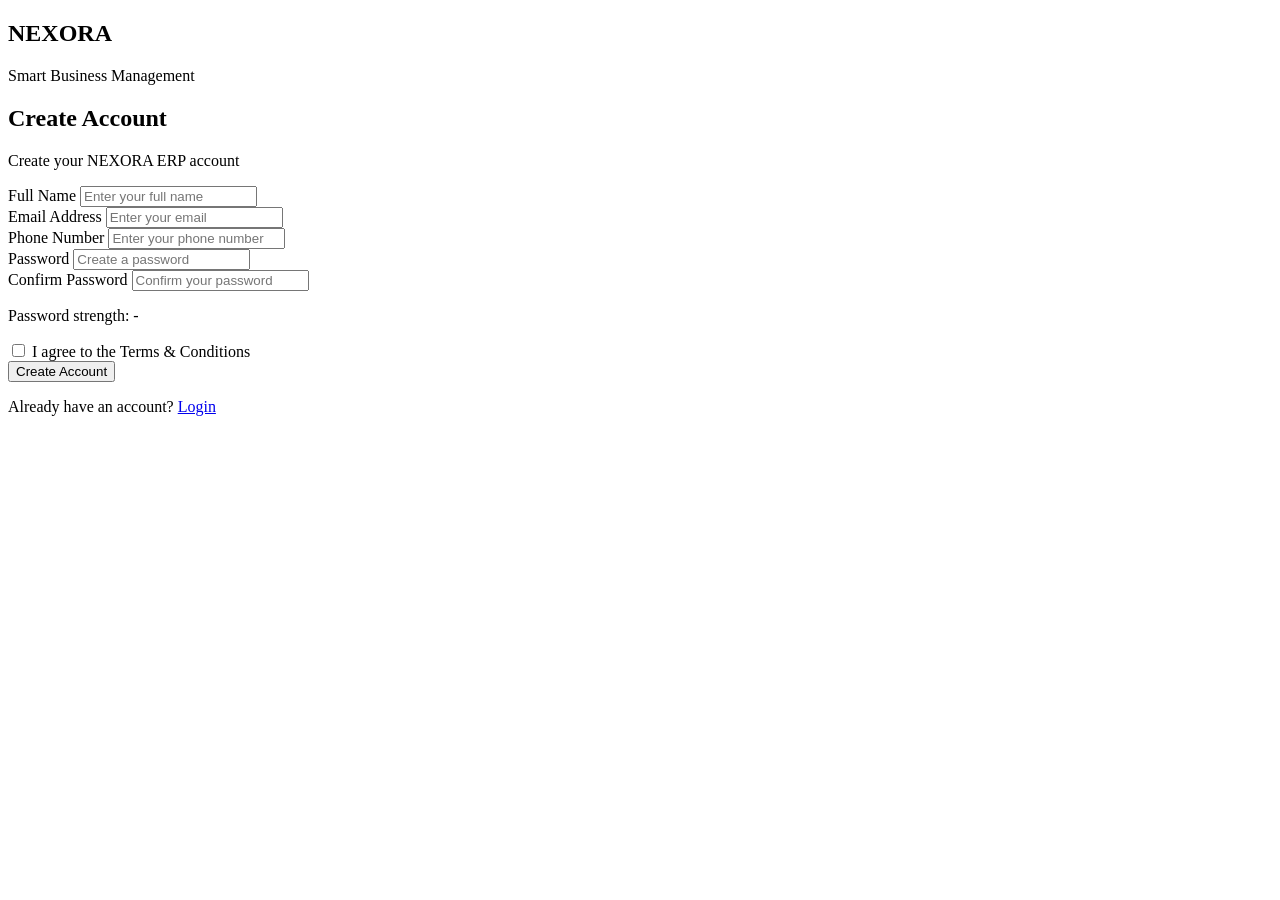
==== pages/signup.html @ d1fa8a48 "Add files via upload" ====
<!DOCTYPE html>
<html lang="en">

<head>

    <meta charset="UTF-8">

    <meta name="viewport" content="width=device-width, initial-scale=1.0">

    <meta name="description"
        content="NEXORA ERP Sign Up - Create your business management account">

    <title>NEXORA ERP | Sign Up</title>

    <!-- Main CSS -->
    <link rel="stylesheet" href="../css/style.css">

    <!-- Responsive CSS -->
    <link rel="stylesheet" href="../css/responsive.css">

</head>


<body>

    <!-- Sign Up Page -->

    <main>


        <!-- Company Information -->

        <section>

            <h1>NEXORA</h1>

            <p>Smart Business Management</p>

        </section>

        <!-- Sign Up Form -->

        <section>

            <h2>Create Account</h2>

            <p>
                Create your NEXORA ERP account
            </p>


            <form id="signupForm">


                <!-- Full Name -->

                <div>

                    <label for="fullName">
                        Full Name
                    </label>

                    <input
                        type="text"
                        id="fullName"
                        name="fullName"
                        placeholder="Enter your full name"
                        required
                    >

                </div>



                <!-- Email -->

                <div>

                    <label for="signupEmail">
                        Email Address
                    </label>

                    <input
                        type="email"
                        id="signupEmail"
                        name="email"
                        placeholder="Enter your email"
                        required
                    >

                </div>



                <!-- Phone -->

                <div>

                    <label for="phone">
                        Phone Number
                    </label>

                    <input
                        type="tel"
                        id="phone"
                        name="phone"
                        placeholder="Enter your phone number"
                        required
                    >

                </div>



                <!-- Password -->

                <div>

                    <label for="signupPassword">
                        Password
                    </label>

                    <input
                        type="password"
                        id="signupPassword"
                        name="password"
                        placeholder="Create a password"
                        required
                    >

                </div>



                <!-- Confirm Password -->

                <div>

                    <label for="confirmPassword">
                        Confirm Password
                    </label>

                    <input
                        type="password"
                        id="confirmPassword"
                        name="confirmPassword"
                        placeholder="Confirm your password"
                        required
                    >

                </div>



                <!-- Password Strength -->

                <div>

                    <p id="passwordStrength">
                        Password strength: -
                    </p>

                </div>



                <!-- Terms & Conditions -->

                <div>

                    <label>

                        <input
                            type="checkbox"
                            id="terms"
                            name="terms"
                            required
                        >

                        I agree to the Terms & Conditions

                    </label>

                </div>



                <!-- Create Account Button -->

                <button type="submit">

                    Create Account

                </button>



                <!-- Login Link -->

                <p>

                    Already have an account?

                    <a href="login.html">
                        Login
                    </a>

                </p>


            </form>

        </section>

    </main>



    <!-- JavaScript -->

    <script src="../js/main.js"></script>


</body>

</html>
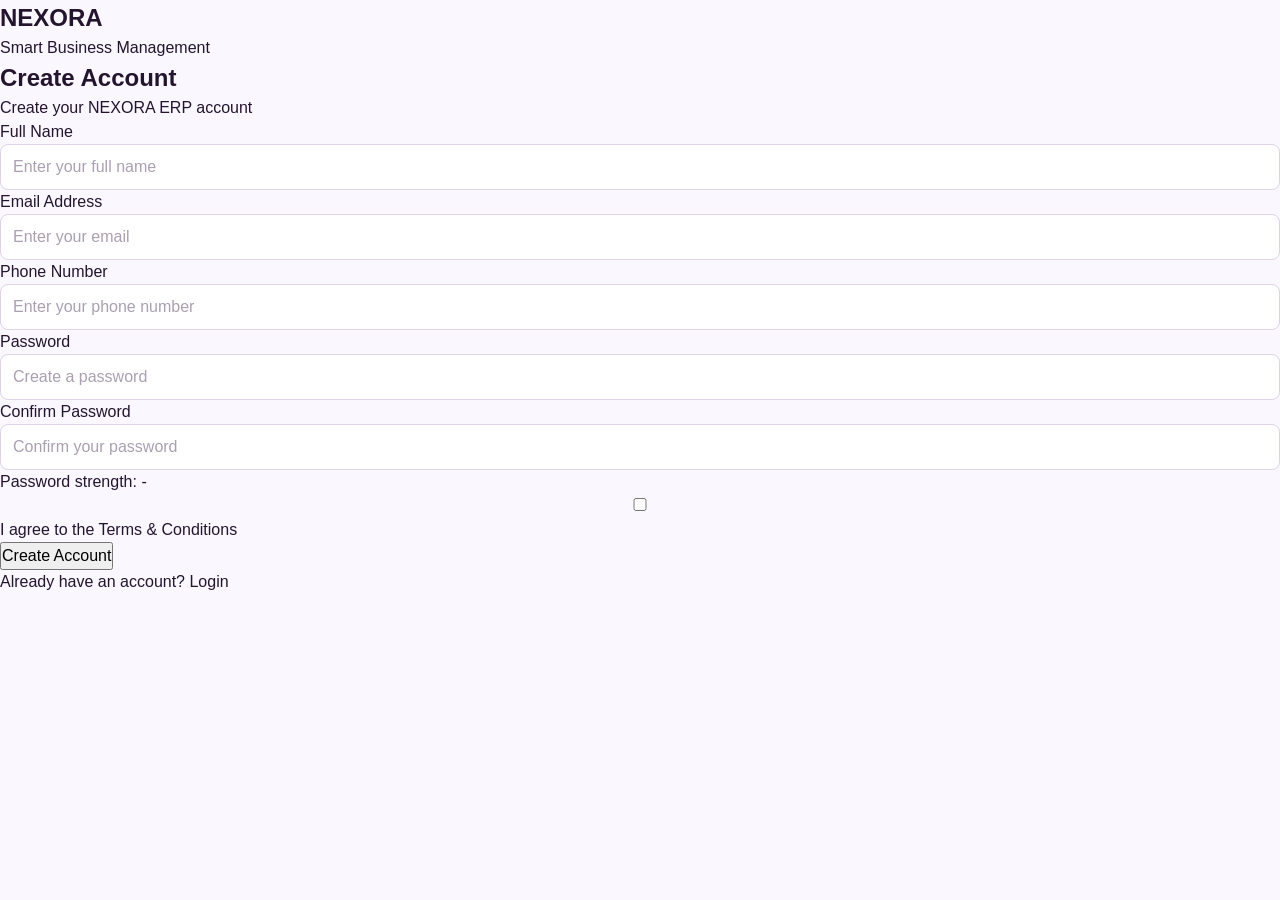
==== commit 1983d75b: "Fix HTML formatting and ensure proper structure" ====
--- a/pages/signup.html
+++ b/pages/signup.html
@@ -215,6 +215,11 @@
     </main>
 
 
+    <link rel="stylesheet" href="../css/style.css">
+    <link rel="stylesheet" href="../css/responsive.css">
+
+
+
 
     <!-- JavaScript -->
 
@@ -223,4 +228,4 @@
 
 </body>
 
-</html>+</html>
--- a/css/style.css
+++ b/css/style.css
@@ -0,0 +1,6572 @@
+/* NEXORA ERP */
+
+* {
+    margin: 0;
+    padding: 0;
+    box-sizing: border-box;
+}
+
+html {
+    scroll-behavior: smooth;
+}
+
+body {
+    font-family: Arial, Helvetica, sans-serif;
+    background: #faf7ff;
+    color: #24152f;
+    line-height: 1.5;
+    transition: background 0.25s ease, color 0.25s ease;
+}
+
+a {
+    text-decoration: none;
+    color: inherit;
+}
+
+button,
+input,
+select,
+textarea {
+    font: inherit;
+}
+
+button {
+    cursor: pointer;
+}
+
+img {
+    max-width: 100%;
+    display: block;
+}
+
+/* COLOR SYSTEM */
+
+:root {
+    --purple: #7c3aed;
+    --purple-dark: #5b21b6;
+    --purple-light: #a78bfa;
+
+    --magenta: #d946ef;
+    --magenta-dark: #a21caf;
+    --magenta-light: #f0abfc;
+
+    --navy: #1b1230;
+
+    --background: #faf7ff;
+    --white: #ffffff;
+
+    --text: #24152f;
+    --muted: #756b80;
+
+    --border: #eadff2;
+
+    --success: #10b981;
+    --warning: #f59e0b;
+    --danger: #ef4444;
+
+    --shadow: 0 6px 24px rgba(91, 33, 182, 0.08);
+}
+
+/* SIDEBAR */
+
+.dashboard-container {
+    min-height: 100vh;
+    display: flex;
+}
+
+.sidebar {
+    width: 245px;
+    min-height: 100vh;
+    position: fixed;
+    top: 0;
+    left: 0;
+    bottom: 0;
+    z-index: 1000;
+
+    background: linear-gradient(
+        180deg,
+        #241044 0%,
+        #35115c 48%,
+        #4c136e 100%
+    );
+
+    color: #ffffff;
+    display: flex;
+    flex-direction: column;
+
+    box-shadow: 5px 0 25px rgba(91, 33, 182, 0.16);
+}
+
+.sidebar-header {
+    padding: 25px 21px;
+    border-bottom: 1px solid rgba(255,255,255,0.10);
+}
+
+.sidebar-header h2 {
+    color: #ffffff;
+    font-size: 24px;
+    font-weight: 800;
+    letter-spacing: 0.5px;
+}
+
+.sidebar-header p {
+    color: #f0abfc;
+    font-size: 11px;
+    margin-top: 4px;
+}
+
+.sidebar-nav {
+    flex: 1;
+    padding: 18px 12px;
+    overflow-y: auto;
+}
+
+.sidebar-nav a {
+    display: flex;
+    align-items: center;
+    gap: 11px;
+
+    padding: 12px 14px;
+    margin-bottom: 5px;
+
+    border-radius: 10px;
+
+    color: #eadcff;
+    font-size: 14px;
+    font-weight: 500;
+
+    transition: all 0.2s ease;
+}
+
+.sidebar-nav a:hover {
+    background: rgba(217, 70, 239, 0.17);
+    color: #ffffff;
+    transform: translateX(3px);
+}
+
+.sidebar-nav a.active {
+    background: linear-gradient(
+        135deg,
+        #7c3aed,
+        #d946ef
+    );
+
+    color: #ffffff;
+
+    box-shadow:
+        0 7px 18px rgba(217, 70, 239, 0.25);
+}
+
+.sidebar-nav a:last-child {
+    margin-top: 18px;
+    color: #f9a8d4;
+}
+
+.sidebar-nav a:last-child:hover {
+    background: rgba(239, 68, 68, 0.14);
+    color: #fecdd3;
+}
+
+/* MAIN AREA */
+
+.dashboard-main {
+    width: calc(100% - 245px);
+    margin-left: 245px;
+    min-height: 100vh;
+    background: var(--background);
+}
+
+.dashboard-content {
+    padding: 28px;
+}
+
+/* TOP NAVBAR */
+
+.top-navbar {
+    min-height: 72px;
+
+    padding: 14px 28px;
+
+    background: #ffffff;
+
+    border-bottom: 1px solid var(--border);
+
+    display: flex;
+    align-items: center;
+    justify-content: space-between;
+
+    gap: 20px;
+
+    position: sticky;
+    top: 0;
+    z-index: 900;
+
+    box-shadow: 0 3px 15px rgba(91, 33, 182, 0.05);
+}
+
+.top-navbar h1 {
+    color: var(--text);
+    font-size: 21px;
+    font-weight: 700;
+}
+
+.top-navbar p {
+    color: var(--muted);
+    font-size: 13px;
+}
+
+.user-info {
+    display: flex;
+    align-items: center;
+    gap: 12px;
+}
+
+.user-details {
+    text-align: right;
+}
+
+.user-name {
+    display: block;
+    color: var(--text);
+    font-size: 14px;
+    font-weight: 700;
+}
+
+.user-role {
+    display: block;
+    color: var(--magenta-dark);
+    font-size: 11px;
+    font-weight: 700;
+    margin-top: 2px;
+}
+
+#themeButton {
+    padding: 9px 13px;
+
+    border: 1px solid #e8d4f5;
+    border-radius: 8px;
+
+    background: #faf5ff;
+    color: var(--purple-dark);
+
+    font-size: 13px;
+    font-weight: 600;
+
+    transition: 0.2s ease;
+}
+
+#themeButton:hover {
+    background: #f3e8ff;
+    border-color: var(--purple-light);
+}
+
+/* NOTIFICATION */
+
+.top-navbar .user-info {
+    display: flex;
+    align-items: center;
+    gap: 14px;
+}
+
+.notification-wrapper {
+    position: relative;
+    display: inline-flex;
+    align-items: center;
+}
+
+.notification-button {
+    width: 41px;
+    height: 41px;
+
+    padding: 0;
+
+    border: 1px solid #e7d8f0;
+    border-radius: 50%;
+
+    background: #ffffff;
+    color: var(--purple-dark);
+
+    display: flex;
+    align-items: center;
+    justify-content: center;
+
+    font-size: 20px;
+
+    transition: 0.2s ease;
+}
+
+.notification-button:hover {
+    background: #faf0ff;
+    color: var(--magenta-dark);
+    border-color: var(--magenta-light);
+}
+
+.notification-count {
+    position: absolute;
+    top: -3px;
+    right: -3px;
+
+    min-width: 18px;
+    height: 18px;
+
+    padding: 0 4px;
+
+    border-radius: 50%;
+
+    background: var(--magenta);
+    color: #ffffff;
+
+    font-size: 10px;
+    font-weight: 700;
+
+    display: flex;
+    align-items: center;
+    justify-content: center;
+
+    border: 2px solid #ffffff;
+}
+
+.notification-panel {
+    position: absolute;
+
+    top: 53px;
+    right: 0;
+
+    width: 350px;
+    max-width: calc(100vw - 30px);
+
+    padding: 15px;
+
+    background: #ffffff;
+
+    border: 1px solid var(--border);
+    border-radius: 13px;
+
+    box-shadow: 0 18px 45px rgba(91, 33, 182, 0.18);
+
+    display: none;
+
+    z-index: 1200;
+}
+
+.notification-panel.show {
+    display: block;
+}
+
+.notification-panel h3 {
+    color: var(--text);
+    font-size: 16px;
+    margin-bottom: 12px;
+}
+
+.notification-item {
+    padding: 11px 12px;
+
+    border-radius: 9px;
+    margin-bottom: 8px;
+
+    background: #fbf8ff;
+
+    border-left: 3px solid var(--purple);
+}
+
+.notification-item:last-child {
+    margin-bottom: 0;
+}
+
+.notification-item-header {
+    display: flex;
+    justify-content: space-between;
+    gap: 10px;
+}
+
+.notification-item-header strong {
+    color: var(--text);
+    font-size: 13px;
+}
+
+.notification-item-header span {
+    color: var(--muted);
+    font-size: 10px;
+}
+
+.notification-item p {
+    margin-top: 4px;
+    color: var(--muted);
+    font-size: 12px;
+}
+
+.notification-item.warning {
+    border-left-color: var(--warning);
+}
+
+.notification-item.danger {
+    border-left-color: var(--danger);
+}
+
+.notification-item.success {
+    border-left-color: var(--success);
+}
+
+.notification-item.info {
+    border-left-color: var(--magenta);
+}
+
+.no-notification {
+    text-align: center;
+    padding: 20px 10px;
+    color: var(--muted);
+    font-size: 13px;
+}
+
+/* PAGE HEADER */
+
+.page-header {
+    margin-bottom: 25px;
+}
+
+.page-header h1 {
+    color: var(--text);
+    font-size: 27px;
+    font-weight: 750;
+    margin-bottom: 5px;
+}
+
+.page-header p {
+    color: var(--muted);
+    font-size: 14px;
+}
+
+/* BUTTONS */
+
+.primary-button,
+.secondary-button,
+.danger-button {
+    border-radius: 8px;
+    padding: 10px 16px;
+
+    font-size: 13px;
+    font-weight: 600;
+
+    transition: all 0.2s ease;
+}
+
+.primary-button {
+    border: none;
+
+    background: linear-gradient(
+        135deg,
+        var(--purple),
+        var(--magenta)
+    );
+
+    color: #ffffff;
+
+    box-shadow: 0 5px 14px rgba(217, 70, 239, 0.16);
+}
+
+.primary-button:hover {
+    transform: translateY(-2px);
+
+    box-shadow:
+        0 8px 20px rgba(124, 58, 237, 0.25);
+}
+
+.secondary-button {
+    border: 1px solid #dfd2e8;
+
+    background: #ffffff;
+    color: var(--purple-dark);
+}
+
+.secondary-button:hover {
+    background: #faf3ff;
+    border-color: var(--purple-light);
+}
+
+.danger-button {
+    border: none;
+    background: var(--danger);
+    color: #ffffff;
+}
+
+.danger-button:hover {
+    background: #dc2626;
+}
+
+/* DASHBOARD CARDS */
+
+.dashboard-cards {
+    display: grid;
+
+    grid-template-columns: repeat(5, 1fr);
+
+    gap: 17px;
+
+    margin-bottom: 25px;
+}
+
+.dashboard-card {
+    position: relative;
+    overflow: hidden;
+
+    background: #ffffff;
+
+    border: 1px solid var(--border);
+    border-radius: 14px;
+
+    padding: 20px;
+
+    box-shadow: var(--shadow);
+
+    transition:
+        transform 0.2s ease,
+        box-shadow 0.2s ease;
+}
+
+.dashboard-card::before {
+    content: "";
+
+    position: absolute;
+
+    left: 0;
+    top: 0;
+
+    width: 100%;
+    height: 4px;
+
+    background: linear-gradient(
+        90deg,
+        var(--purple),
+        var(--magenta)
+    );
+}
+
+.dashboard-card:hover {
+    transform: translateY(-4px);
+
+    box-shadow:
+        0 12px 30px rgba(124, 58, 237, 0.13);
+}
+
+.dashboard-card h3 {
+    color: var(--muted);
+
+    font-size: 12px;
+    font-weight: 700;
+
+    text-transform: uppercase;
+    letter-spacing: 0.5px;
+}
+
+.dashboard-card p {
+    margin-top: 8px;
+
+    color: var(--text);
+
+    font-size: 25px;
+    font-weight: 750;
+}
+
+/* CHARTS */
+
+.dashboard-charts {
+    display: grid;
+
+    grid-template-columns: 1fr 1fr;
+
+    gap: 20px;
+
+    margin-bottom: 25px;
+}
+
+.chart-box,
+.chart-card {
+    background: #ffffff;
+
+    border: 1px solid var(--border);
+    border-radius: 14px;
+
+    padding: 20px;
+
+    box-shadow: var(--shadow);
+}
+
+.chart-box h2,
+.chart-box h3,
+.chart-card h2,
+.chart-card h3 {
+    color: var(--text);
+
+    font-size: 16px;
+
+    margin-bottom: 15px;
+}
+
+.chart-container {
+    width: 100%;
+    height: 300px;
+
+    position: relative;
+}
+
+/* COMMON SECTIONS */
+
+.dashboard-table-section,
+.activities-section,
+.notifications-section,
+.management-section,
+.sales-section,
+.inventory-history,
+.finance-card,
+.finance-chart,
+.report-card {
+    background: #ffffff;
+
+    border: 1px solid var(--border);
+    border-radius: 14px;
+
+    box-shadow: var(--shadow);
+}
+
+.dashboard-table-section,
+.activities-section,
+.notifications-section {
+    padding: 20px;
+    margin-bottom: 20px;
+}
+
+.section-header {
+    display: flex;
+
+    align-items: center;
+    justify-content: space-between;
+
+    gap: 15px;
+
+    margin-bottom: 17px;
+}
+
+.section-header h2 {
+    color: var(--text);
+    font-size: 18px;
+}
+
+.section-header p {
+    color: var(--muted);
+    font-size: 13px;
+}
+
+/* TABLES */
+
+.table-container,
+.employee-table-container,
+.customer-table-container,
+.product-table-container,
+.inventory-table-container,
+.sales-table-container,
+.invoice-table-container {
+    width: 100%;
+    overflow-x: auto;
+}
+
+table {
+    width: 100%;
+
+    min-width: 650px;
+
+    border-collapse: collapse;
+
+    background: #ffffff;
+}
+
+table th {
+    padding: 12px 14px;
+
+    background: linear-gradient(
+        90deg,
+        #f6efff,
+        #fff1fd
+    );
+
+    color: var(--purple-dark);
+
+    text-align: left;
+
+    border-bottom: 1px solid #e9dff0;
+
+    font-size: 12px;
+    font-weight: 700;
+
+    white-space: nowrap;
+}
+
+table td {
+    padding: 12px 14px;
+
+    color: #493d52;
+
+    border-bottom: 1px solid #f0eaf4;
+
+    font-size: 13px;
+
+    vertical-align: middle;
+}
+
+table tbody tr {
+    transition: background 0.15s ease;
+}
+
+table tbody tr:hover {
+    background: #fcf8ff;
+}
+
+/* STATUS */
+
+.status,
+.stock-status {
+    display: inline-flex;
+
+    align-items: center;
+
+    padding: 5px 9px;
+
+    border-radius: 20px;
+
+    font-size: 11px;
+    font-weight: 700;
+}
+
+.status-active,
+.in-stock {
+    background: #dcfce7;
+    color: #166534;
+}
+
+.status-inactive,
+.out-of-stock {
+    background: #fee2e2;
+    color: #991b1b;
+}
+
+.low-stock {
+    background: #fef3c7;
+    color: #92400e;
+}
+
+/* SEARCH / FILTER */
+
+.employee-controls {
+    background: #ffffff;
+
+    border: 1px solid var(--border);
+    border-radius: 12px;
+
+    padding: 16px;
+
+    margin-bottom: 18px;
+
+    display: flex;
+
+    align-items: center;
+
+    gap: 12px;
+
+    flex-wrap: wrap;
+
+    box-shadow: 0 4px 16px rgba(91, 33, 182, 0.04);
+}
+
+.employee-controls input,
+.employee-controls select {
+    min-width: 180px;
+}
+
+input,
+select,
+textarea {
+    width: 100%;
+
+    padding: 10px 12px;
+
+    border: 1px solid #ded4e5;
+    border-radius: 8px;
+
+    background: #ffffff;
+    color: var(--text);
+
+    outline: none;
+
+    transition:
+        border-color 0.2s ease,
+        box-shadow 0.2s ease;
+}
+
+input:focus,
+select:focus,
+textarea:focus {
+    border-color: var(--magenta);
+
+    box-shadow:
+        0 0 0 3px rgba(217, 70, 239, 0.10);
+}
+
+input::placeholder,
+textarea::placeholder {
+    color: #aaa0b1;
+}
+
+textarea {
+    min-height: 100px;
+    resize: vertical;
+}
+
+.filter-select {
+    min-width: 160px;
+}
+
+.table-count {
+    color: var(--muted);
+    font-size: 12px;
+}
+
+/* FORM */
+
+.employee-form-group {
+    margin-bottom: 15px;
+}
+
+.employee-form-group label,
+.form-group label {
+    display: block;
+
+    margin-bottom: 6px;
+
+    color: #493d52;
+
+    font-size: 13px;
+    font-weight: 600;
+}
+
+.form-grid,
+.product-form-grid {
+    display: grid;
+
+    grid-template-columns: repeat(2, 1fr);
+
+    gap: 15px;
+}
+
+.product-form-grid .full-width {
+    grid-column: 1 / -1;
+}
+
+/* MODALS */
+
+.employee-modal {
+    position: fixed;
+
+    inset: 0;
+
+    z-index: 1500;
+
+    background: rgba(36, 16, 68, 0.65);
+
+    padding: 20px;
+
+    display: flex;
+
+    align-items: center;
+    justify-content: center;
+
+    overflow-y: auto;
+}
+
+.employee-modal-content {
+    width: 100%;
+    max-width: 650px;
+
+    max-height: 92vh;
+
+    overflow-y: auto;
+
+    background: #ffffff;
+
+    border-radius: 15px;
+
+    padding: 24px;
+
+    box-shadow:
+        0 25px 70px rgba(91, 33, 182, 0.28);
+}
+
+.employee-modal-header {
+    display: flex;
+
+    align-items: center;
+    justify-content: space-between;
+
+    gap: 15px;
+
+    padding-bottom: 15px;
+
+    margin-bottom: 20px;
+
+    border-bottom: 1px solid var(--border);
+}
+
+.employee-modal-header h2 {
+    color: var(--purple-dark);
+    font-size: 20px;
+}
+
+.close-modal {
+    border: none;
+
+    background: transparent;
+
+    color: #887b91;
+
+    font-size: 25px;
+    line-height: 1;
+}
+
+.close-modal:hover {
+    color: var(--magenta);
+}
+
+.modal-actions,
+.modal-buttons {
+    display: flex;
+
+    justify-content: flex-end;
+
+    gap: 10px;
+
+    margin-top: 20px;
+}
+
+/* PROFILE */
+
+.profile-card {
+    background: #fbf7ff;
+
+    border: 1px solid var(--border);
+    border-radius: 12px;
+
+    padding: 20px;
+}
+
+.profile-card h4 {
+    color: var(--muted);
+    font-size: 12px;
+    margin-bottom: 5px;
+}
+
+.customer-profile-item {
+    display: flex;
+
+    justify-content: space-between;
+
+    gap: 15px;
+
+    padding: 12px 0;
+
+    border-bottom: 1px solid var(--border);
+}
+
+.customer-profile-item:last-child {
+    border-bottom: none;
+}
+
+.customer-profile-item strong {
+    color: #493d52;
+    font-size: 13px;
+}
+
+.customer-profile-item span {
+    color: var(--muted);
+    font-size: 13px;
+    text-align: right;
+}
+
+/* PAGINATION */
+
+.pagination {
+    display: flex;
+
+    align-items: center;
+    justify-content: center;
+
+    gap: 6px;
+
+    margin-top: 20px;
+
+    flex-wrap: wrap;
+}
+
+.pagination button {
+    min-width: 35px;
+    height: 35px;
+
+    padding: 0 10px;
+
+    border: 1px solid #dfd4e6;
+    border-radius: 7px;
+
+    background: #ffffff;
+    color: #493d52;
+}
+
+.pagination button:hover,
+.pagination button.active {
+    background: linear-gradient(
+        135deg,
+        var(--purple),
+        var(--magenta)
+    );
+
+    color: #ffffff;
+
+    border-color: transparent;
+}
+
+.pagination button:disabled {
+    opacity: 0.5;
+    cursor: not-allowed;
+}
+
+/* INVENTORY / INVOICE / FINANCE SUMMARY */
+
+.inventory-summary,
+.invoice-summary,
+.finance-summary {
+    display: grid;
+
+    grid-template-columns: repeat(4, 1fr);
+
+    gap: 16px;
+
+    margin-bottom: 20px;
+}
+
+.inventory-summary-card,
+.invoice-summary-card,
+.finance-card {
+    padding: 20px;
+}
+
+.inventory-summary-card h3,
+.invoice-summary-card h3,
+.finance-card h3 {
+    color: var(--muted);
+
+    font-size: 12px;
+
+    text-transform: uppercase;
+}
+
+.inventory-summary-card p,
+.invoice-summary-card p,
+.finance-card p {
+    color: var(--text);
+
+    font-size: 24px;
+    font-weight: 750;
+
+    margin-top: 7px;
+}
+
+.inventory-profile-grid {
+    display: grid;
+
+    grid-template-columns: repeat(2, 1fr);
+
+    gap: 12px;
+}
+
+.inventory-action-buttons {
+    display: flex;
+    gap: 10px;
+    flex-wrap: wrap;
+}
+
+/* SALES */
+
+.sale-info-grid {
+    display: grid;
+
+    grid-template-columns: repeat(2, 1fr);
+
+    gap: 15px;
+}
+
+.sale-product-grid {
+    display: grid;
+
+    grid-template-columns: 1fr 120px auto;
+
+    gap: 12px;
+
+    align-items: end;
+}
+
+.sales-summary-box {
+    background: linear-gradient(
+        135deg,
+        #fbf5ff,
+        #fff5fd
+    );
+
+    border: 1px solid #ead8f5;
+
+    border-radius: 10px;
+
+    padding: 17px;
+
+    margin-top: 18px;
+}
+
+.sales-summary-row,
+.finance-summary-row,
+.invoice-total-row {
+    display: flex;
+
+    justify-content: space-between;
+
+    gap: 15px;
+
+    padding: 10px 0;
+
+    border-bottom: 1px solid var(--border);
+
+    color: #493d52;
+
+    font-size: 13px;
+}
+
+.sales-summary-row:last-child,
+.finance-summary-row:last-child,
+.invoice-total-row:last-child {
+    border-bottom: none;
+}
+
+.grand-total {
+    color: var(--magenta-dark) !important;
+
+    font-size: 17px !important;
+
+    font-weight: 750;
+}
+
+/* QUANTITY */
+
+.quantity-control {
+    display: flex;
+    align-items: center;
+    gap: 6px;
+}
+
+.quantity-button {
+    width: 30px;
+    height: 30px;
+
+    border: 1px solid #ded3e6;
+    border-radius: 6px;
+
+    background: #ffffff;
+    color: var(--purple-dark);
+}
+
+.quantity-button:hover {
+    background: #faf0ff;
+    border-color: var(--purple-light);
+}
+
+/* INVOICE */
+
+.invoice-header {
+    display: flex;
+
+    justify-content: space-between;
+    align-items: flex-start;
+
+    gap: 20px;
+
+    margin-bottom: 20px;
+}
+
+.invoice-company h2 {
+    color: var(--magenta-dark);
+    font-size: 22px;
+}
+
+.invoice-company p {
+    color: var(--muted);
+    font-size: 12px;
+}
+
+.invoice-info-grid {
+    display: grid;
+
+    grid-template-columns: 1fr 1fr;
+
+    gap: 12px;
+
+    margin-bottom: 20px;
+}
+
+.invoice-items-table {
+    margin-bottom: 20px;
+}
+
+.invoice-totals {
+    max-width: 360px;
+    margin-left: auto;
+}
+
+.invoice-total-row.final {
+    border-top: 2px solid var(--magenta);
+
+    color: var(--magenta-dark);
+
+    font-weight: 700;
+    font-size: 16px;
+}
+
+.invoice-note {
+    margin-top: 20px;
+
+    padding: 13px;
+
+    border-radius: 8px;
+
+    background: #faf0ff;
+
+    color: var(--muted);
+
+    font-size: 12px;
+}
+
+.invoice-print-area {
+    background: #ffffff;
+}
+
+/* FINANCE */
+
+.finance-chart {
+    padding: 20px;
+    margin-bottom: 20px;
+}
+
+.finance-summary {
+    grid-template-columns: repeat(3, 1fr);
+}
+
+.finance-summary-row {
+    padding: 14px 0;
+}
+
+/* REPORTS */
+
+.reports-grid {
+    display: grid;
+
+    grid-template-columns: 1fr 1fr;
+
+    gap: 20px;
+}
+
+.report-card {
+    padding: 20px;
+}
+
+.report-summary-list {
+    display: flex;
+
+    flex-direction: column;
+
+    gap: 12px;
+}
+
+.report-summary-item {
+    display: flex;
+
+    align-items: center;
+
+    justify-content: space-between;
+
+    gap: 15px;
+
+    padding: 14px 16px;
+
+    border-radius: 9px;
+
+    background: linear-gradient(
+        135deg,
+        #f8f1ff,
+        #fff1fd
+    );
+}
+
+.report-summary-item span {
+    color: var(--muted);
+    font-size: 13px;
+}
+
+.report-summary-item strong {
+    color: var(--purple-dark);
+    font-size: 18px;
+}
+
+#reportSalesTableBody td,
+#reportProductTableBody td,
+#reportInventoryTableBody td {
+    vertical-align: middle;
+}
+
+#reportSalesChart,
+#reportRevenueChart,
+#reportProductChart,
+#reportCustomerChart {
+    max-width: 100%;
+}
+
+/* ACTIVITIES */
+
+.activities-section ul {
+    list-style: none;
+}
+
+.activities-section li {
+    background: #fcf9ff;
+
+    border: 1px solid var(--border);
+
+    border-radius: 9px;
+
+    padding: 12px;
+
+    margin-bottom: 8px;
+
+    color: #493d52;
+
+    font-size: 13px;
+}
+
+/* LOADING */
+
+.loading {
+    display: flex;
+
+    align-items: center;
+    justify-content: center;
+
+    padding: 30px;
+
+    color: var(--muted);
+}
+
+.spinner {
+    width: 25px;
+    height: 25px;
+
+    border: 3px solid #eadff0;
+
+    border-top-color: var(--magenta);
+
+    border-radius: 50%;
+
+    animation: spin 0.8s linear infinite;
+
+    margin-right: 10px;
+}
+
+@keyframes spin {
+    to {
+        transform: rotate(360deg);
+    }
+}
+
+/* TOAST */
+
+.toast-container {
+    position: fixed;
+
+    top: 80px;
+    right: 20px;
+
+    z-index: 2000;
+}
+
+.toast {
+    min-width: 280px;
+    max-width: 380px;
+
+    margin-bottom: 10px;
+
+    padding: 13px 16px;
+
+    border-radius: 9px;
+
+    background: #241044;
+
+    color: #ffffff;
+
+    box-shadow:
+        0 10px 30px rgba(91, 33, 182, 0.20);
+
+    animation: toastIn 0.25s ease;
+}
+
+.toast-success {
+    border-left: 4px solid var(--success);
+}
+
+.toast-error {
+    border-left: 4px solid var(--danger);
+}
+
+.toast-warning {
+    border-left: 4px solid var(--warning);
+}
+
+.toast-info {
+    border-left: 4px solid var(--magenta);
+}
+
+@keyframes toastIn {
+    from {
+        opacity: 0;
+        transform: translateX(30px);
+    }
+
+    to {
+        opacity: 1;
+        transform: translateX(0);
+    }
+}
+
+/* FOOTER */
+
+.dashboard-footer {
+    padding: 22px 28px;
+
+    text-align: center;
+
+    color: var(--muted);
+
+    font-size: 13px;
+}
+
+/* DARK MODE */
+
+body.dark-mode {
+    background: #160d24;
+    color: #f8f1ff;
+}
+
+body.dark-mode .dashboard-main,
+body.dark-mode .dashboard-content {
+    background: #160d24;
+    color: #f8f1ff;
+}
+
+body.dark-mode .top-navbar {
+    background: #211132;
+    border-color: #38204d;
+}
+
+body.dark-mode .top-navbar h1,
+body.dark-mode .user-name {
+    color: #ffffff;
+}
+
+body.dark-mode .top-navbar p {
+    color: #b9a9c5;
+}
+
+body.dark-mode .dashboard-card,
+body.dark-mode .chart-box,
+body.dark-mode .chart-card,
+body.dark-mode .dashboard-table-section,
+body.dark-mode .activities-section,
+body.dark-mode .notifications-section,
+body.dark-mode .management-section,
+body.dark-mode .sales-section,
+body.dark-mode .inventory-history,
+body.dark-mode .finance-card,
+body.dark-mode .finance-chart,
+body.dark-mode .report-card,
+body.dark-mode .employee-controls {
+    background: #211132;
+    color: #f8f1ff;
+    border-color: #38204d;
+}
+
+body.dark-mode .dashboard-card h3,
+body.dark-mode .inventory-summary-card h3,
+body.dark-mode .invoice-summary-card h3,
+body.dark-mode .finance-card h3,
+body.dark-mode .page-header p,
+body.dark-mode .table-count {
+    color: #b9a9c5;
+}
+
+body.dark-mode .dashboard-card p,
+body.dark-mode .inventory-summary-card p,
+body.dark-mode .invoice-summary-card p,
+body.dark-mode .finance-card p,
+body.dark-mode .page-header h1,
+body.dark-mode .section-header h2,
+body.dark-mode .chart-box h2,
+body.dark-mode .chart-box h3,
+body.dark-mode .chart-card h2,
+body.dark-mode .chart-card h3 {
+    color: #ffffff;
+}
+
+body.dark-mode table {
+    background: #211132;
+    color: #f8f1ff;
+}
+
+body.dark-mode table th {
+    background: #32164d;
+    color: #f0abfc;
+    border-color: #4b2b61;
+}
+
+body.dark-mode table td {
+    background: #211132;
+    color: #e8dff0;
+    border-color: #38204d;
+}
+
+body.dark-mode table tbody tr:hover {
+    background: #2b1740;
+}
+
+body.dark-mode input,
+body.dark-mode select,
+body.dark-mode textarea {
+    background: #160d24;
+    color: #ffffff;
+    border-color: #4b2b61;
+}
+
+body.dark-mode input::placeholder,
+body.dark-mode textarea::placeholder {
+    color: #8f7b9b;
+}
+
+body.dark-mode input:focus,
+body.dark-mode select:focus,
+body.dark-mode textarea:focus {
+    border-color: var(--magenta-light);
+
+    box-shadow:
+        0 0 0 3px rgba(217, 70, 239, 0.12);
+}
+
+body.dark-mode label,
+body.dark-mode .employee-form-group label,
+body.dark-mode .form-group label {
+    color: #eadff0;
+}
+
+body.dark-mode .secondary-button,
+body.dark-mode .quantity-button,
+body.dark-mode .notification-button {
+    background: #2b1740;
+    color: #f0e7f5;
+    border-color: #4b2b61;
+}
+
+body.dark-mode .secondary-button:hover,
+body.dark-mode .quantity-button:hover,
+body.dark-mode .notification-button:hover {
+    background: #3a1d52;
+    border-color: var(--magenta);
+    color: #ffffff;
+}
+
+body.dark-mode #themeButton {
+    background: #32164d;
+    color: #f0abfc;
+    border-color: #5b2d73;
+}
+
+body.dark-mode .notification-panel {
+    background: #211132;
+    border-color: #4b2b61;
+}
+
+body.dark-mode .notification-panel h3 {
+    color: #ffffff;
+}
+
+body.dark-mode .notification-item {
+    background: #2b1740;
+}
+
+body.dark-mode .notification-item-header strong {
+    color: #ffffff;
+}
+
+body.dark-mode .notification-item-header span,
+body.dark-mode .notification-item p {
+    color: #b9a9c5;
+}
+
+body.dark-mode .activities-section li {
+    background: #2b1740;
+    color: #e8dff0;
+    border-color: #38204d;
+}
+
+body.dark-mode .employee-modal {
+    background: rgba(10, 4, 18, 0.78);
+}
+
+body.dark-mode .employee-modal-content {
+    background: #211132;
+    color: #f8f1ff;
+}
+
+body.dark-mode .employee-modal-header {
+    border-color: #38204d;
+}
+
+body.dark-mode .employee-modal-header h2 {
+    color: #f0abfc;
+}
+
+body.dark-mode .close-modal {
+    color: #c8b8d2;
+}
+
+body.dark-mode .profile-card {
+    background: #2b1740;
+    border-color: #38204d;
+}
+
+body.dark-mode .customer-profile-item {
+    border-color: #38204d;
+}
+
+body.dark-mode .customer-profile-item strong {
+    color: #eadff0;
+}
+
+body.dark-mode .customer-profile-item span {
+    color: #b9a9c5;
+}
+
+body.dark-mode .sales-summary-box,
+body.dark-mode .report-summary-item,
+body.dark-mode .invoice-note {
+    background: #2b1740;
+    border-color: #4b2b61;
+}
+
+body.dark-mode .sales-summary-row,
+body.dark-mode .finance-summary-row,
+body.dark-mode .invoice-total-row {
+    border-color: #38204d;
+    color: #eadff0;
+}
+
+body.dark-mode .grand-total,
+body.dark-mode .invoice-total-row.final {
+    color: #f0abfc !important;
+}
+
+body.dark-mode .report-summary-item span {
+    color: #b9a9c5;
+}
+
+body.dark-mode .report-summary-item strong {
+    color: #f0abfc;
+}
+
+body.dark-mode .dashboard-footer {
+    color: #9f8eab;
+}
+
+body.dark-mode .invoice-print-area {
+    background: #211132;
+}
+
+/* RESPONSIVE - 1200px */
+
+@media (max-width: 1200px) {
+    .dashboard-cards {
+        grid-template-columns: repeat(3, 1fr);
+    }
+
+    .inventory-summary,
+    .invoice-summary {
+        grid-template-columns: repeat(2, 1fr);
+    }
+
+    .dashboard-content {
+        padding: 22px;
+    }
+}
+
+/* RESPONSIVE - 992px */
+
+@media (max-width: 992px) {
+    .sidebar {
+        width: 220px;
+    }
+
+    .dashboard-main {
+        width: calc(100% - 220px);
+        margin-left: 220px;
+    }
+
+    .dashboard-cards {
+        grid-template-columns: repeat(2, 1fr);
+    }
+
+    .dashboard-charts {
+        grid-template-columns: 1fr;
+    }
+
+    .finance-summary {
+        grid-template-columns: repeat(2, 1fr);
+    }
+
+    .sale-info-grid,
+    .form-grid,
+    .product-form-grid {
+        grid-template-columns: 1fr;
+    }
+
+    .product-form-grid .full-width {
+        grid-column: auto;
+    }
+
+    .sale-product-grid {
+        grid-template-columns: 1fr 1fr;
+    }
+}
+
+/* RESPONSIVE - 768px */
+
+@media (max-width: 768px) {
+    .dashboard-container {
+        display: block;
+    }
+
+    .sidebar {
+        position: relative;
+
+        width: 100%;
+
+        min-height: auto;
+    }
+
+    .sidebar-header {
+        padding: 18px;
+    }
+
+    .sidebar-nav {
+        display: flex;
+
+        gap: 6px;
+
+        overflow-x: auto;
+
+        padding: 10px;
+    }
+
+    .sidebar-nav a {
+        min-width: max-content;
+
+        margin-bottom: 0;
+    }
+
+    .sidebar-nav a:last-child {
+        margin-top: 0;
+    }
+
+    .dashboard-main {
+        width: 100%;
+        margin-left: 0;
+    }
+
+    .top-navbar {
+        position: relative;
+
+        padding: 13px 16px;
+    }
+
+    .dashboard-content {
+        padding: 16px;
+    }
+
+    .dashboard-cards {
+        grid-template-columns: repeat(2, 1fr);
+    }
+
+    .reports-grid {
+        grid-template-columns: 1fr;
+    }
+
+    .section-header {
+        align-items: flex-start;
+        flex-direction: column;
+    }
+
+    .notification-panel {
+        right: -70px;
+    }
+
+    .modal-buttons,
+    .modal-actions {
+        flex-direction: column;
+    }
+
+    .modal-buttons button,
+    .modal-actions button {
+        width: 100%;
+    }
+}
+
+/* RESPONSIVE - 576px */
+
+@media (max-width: 576px) {
+    .top-navbar {
+        align-items: flex-start;
+        flex-direction: column;
+    }
+
+    .top-navbar .user-info {
+        width: 100%;
+        justify-content: flex-end;
+    }
+
+    .dashboard-cards,
+    .inventory-summary,
+    .invoice-summary,
+    .finance-summary {
+        grid-template-columns: 1fr;
+    }
+
+    .dashboard-card {
+        padding: 17px;
+    }
+
+    .dashboard-card p {
+        font-size: 22px;
+    }
+
+    .chart-box,
+    .chart-card,
+    .dashboard-table-section,
+    .activities-section,
+    .notifications-section,
+    .report-card {
+        padding: 15px;
+    }
+
+    .chart-container {
+        height: 230px;
+    }
+
+    .employee-controls {
+        flex-direction: column;
+        align-items: stretch;
+    }
+
+    .employee-controls input,
+    .employee-controls select,
+    .employee-controls button {
+        width: 100%;
+        min-width: 0;
+    }
+
+    .sale-product-grid {
+        grid-template-columns: 1fr;
+    }
+
+    .inventory-profile-grid,
+    .invoice-info-grid {
+        grid-template-columns: 1fr;
+    }
+
+    .customer-profile-item {
+        align-items: flex-start;
+        flex-direction: column;
+        gap: 4px;
+    }
+
+    .customer-profile-item span {
+        text-align: left;
+    }
+
+    .employee-modal {
+        padding: 10px;
+    }
+
+    .employee-modal-content {
+        padding: 18px;
+        max-height: 95vh;
+    }
+
+    .notification-panel {
+        width: 300px;
+        right: -85px;
+    }
+}
+
+/* RESPONSIVE - 400px */
+
+@media (max-width: 400px) {
+    .sidebar-nav {
+        padding: 8px;
+    }
+
+    .sidebar-nav a {
+        padding: 9px 11px;
+        font-size: 12px;
+    }
+
+    .dashboard-content {
+        padding: 10px;
+    }
+
+    .dashboard-card p {
+        font-size: 20px;
+    }
+
+    .chart-container {
+        height: 200px;
+    }
+
+    .user-details {
+        display: none;
+    }
+
+    .notification-panel {
+        right: -115px;
+        width: 280px;
+    }
+}
+
+/* PRINT */
+
+@media print {
+    body {
+        background: #ffffff !important;
+        color: #000000 !important;
+    }
+
+    .sidebar,
+    .top-navbar,
+    .modal-actions,
+    .employee-modal-header .close-modal {
+        display: none !important;
+    }
+
+    .dashboard-main {
+        width: 100%;
+        margin: 0;
+    }
+
+    .dashboard-content {
+        padding: 0;
+    }
+
+    .invoice-print-area {
+        display: block !important;
+
+        background: #ffffff !important;
+        color: #000000 !important;
+    }
+}
+
+/* EMPLOYEE PAGE DESIGN */
+
+.employee-page-header {
+    margin-bottom: 24px;
+}
+
+.employee-page-header p {
+    margin-top: 6px;
+}
+
+.employee-management-section {
+    margin-bottom: 28px;
+}
+
+.employee-controls {
+    display: grid;
+    grid-template-columns: 2fr 1fr 1fr;
+    gap: 18px;
+    margin-bottom: 22px;
+}
+
+.employee-controls > div {
+    display: flex;
+    flex-direction: column;
+    gap: 8px;
+}
+
+.employee-controls label {
+    font-size: 13px;
+    font-weight: 600;
+}
+
+.employee-controls input,
+.employee-controls select {
+    width: 100%;
+}
+
+.employee-summary-cards {
+    margin-top: 24px;
+}
+
+.employee-summary-cards .dashboard-card {
+    position: relative;
+    overflow: hidden;
+}
+
+.employee-summary-cards .card-icon {
+    width: 42px;
+    height: 42px;
+    border-radius: 12px;
+    display: flex;
+    align-items: center;
+    justify-content: center;
+    background: linear-gradient(
+        135deg,
+        var(--purple),
+        var(--magenta)
+    );
+    color: #ffffff;
+    font-size: 19px;
+    font-weight: 700;
+    margin-bottom: 14px;
+}
+
+.employee-summary-cards .dashboard-card h3 {
+    margin-bottom: 6px;
+}
+
+.employee-summary-cards .dashboard-card p {
+    font-size: 30px;
+    font-weight: 700;
+    margin: 4px 0 8px;
+}
+
+.employee-summary-cards .card-positive,
+.employee-summary-cards .card-warning {
+    font-size: 13px;
+    font-weight: 600;
+}
+
+
+/* Employee table */
+
+.employee-management-section table th {
+    white-space: nowrap;
+}
+
+.employee-management-section table td {
+    vertical-align: middle;
+}
+
+
+/* Add Employee button */
+
+.employee-page-header .primary-button {
+    white-space: nowrap;
+}
+
+
+/* Dark Mode */
+
+body.dark-mode .employee-controls label {
+    color: #ffffff;
+}
+
+body.dark-mode .employee-summary-cards .dashboard-card {
+    background: #1c1525;
+}
+
+body.dark-mode .employee-summary-cards .card-positive,
+body.dark-mode .employee-summary-cards .card-warning {
+    color: #ffffff;
+}
+
+
+/* Responsive */
+
+@media (max-width: 900px) {
+
+    .employee-controls {
+        grid-template-columns: 1fr 1fr;
+    }
+
+}
+
+@media (max-width: 600px) {
+
+    .employee-controls {
+        grid-template-columns: 1fr;
+    }
+
+    .employee-page-header {
+        flex-direction: column;
+        align-items: flex-start;
+        gap: 15px;
+    }
+
+    .employee-page-header .primary-button {
+        width: 100%;
+    }
+
+}
+
+/* EMPLOYEE ACTION BUTTONS */
+
+.employee-action-buttons {
+    display: flex;
+    align-items: center;
+    gap: 8px;
+    white-space: nowrap;
+}
+
+.employee-action-buttons button {
+    border: none;
+    border-radius: 7px;
+    padding: 7px 11px;
+    font-size: 12px;
+    font-weight: 600;
+    cursor: pointer;
+    transition: 0.2s ease;
+}
+
+.employee-action-buttons .edit-button {
+    background: #ede9fe;
+    color: #6d28d9;
+}
+
+.employee-action-buttons .edit-button:hover {
+    background: #7c3aed;
+    color: #ffffff;
+    transform: translateY(-1px);
+}
+
+.employee-action-buttons .delete-button {
+    background: #fee2e2;
+    color: #dc2626;
+}
+
+.employee-action-buttons .delete-button:hover {
+    background: #ef4444;
+    color: #ffffff;
+    transform: translateY(-1px);
+}
+
+
+/* Edit Modal */
+
+.employee-modal-actions {
+    display: flex;
+    justify-content: flex-end;
+    gap: 10px;
+    margin-top: 8px;
+}
+
+.cancel-button {
+    border: 1px solid var(--border);
+    background: #ffffff;
+    color: var(--text);
+    padding: 11px 18px;
+    border-radius: 8px;
+    font-weight: 600;
+    cursor: pointer;
+}
+
+.cancel-button:hover {
+    background: #f5f3f7;
+}
+
+.employee-form-submit {
+    cursor: pointer;
+}
+
+
+/* Dark Mode */
+
+body.dark-mode .employee-action-buttons .edit-button {
+    background: #30204a;
+    color: #c4b5fd;
+}
+
+body.dark-mode .employee-action-buttons .delete-button {
+    background: #421f25;
+    color: #fca5a5;
+}
+
+body.dark-mode .cancel-button {
+    background: #241b2d;
+    color: #ffffff;
+    border-color: #4b3b57;
+}
+
+
+/* Mobile */
+
+@media (max-width: 600px) {
+
+    .employee-action-buttons {
+        flex-direction: column;
+        align-items: stretch;
+    }
+
+    .employee-action-buttons button {
+        width: 100%;
+    }
+
+    .employee-modal-actions {
+        flex-direction: column;
+    }
+
+    .employee-modal-actions button {
+        width: 100%;
+    }
+
+}
+
+/* EMPLOYEE MODAL ACTION BUTTONS */
+
+.employee-modal-actions {
+    display: flex;
+    justify-content: flex-end;
+    align-items: center;
+    gap: 12px;
+    margin-top: 18px;
+    padding-top: 16px;
+    border-top: 1px solid var(--border);
+}
+
+.employee-modal-actions .cancel-button,
+.employee-modal-actions .employee-form-submit {
+    border: none;
+    border-radius: 9px;
+    padding: 11px 22px;
+    min-width: 120px;
+    font-size: 14px;
+    font-weight: 600;
+    cursor: pointer;
+    transition: all 0.2s ease;
+}
+
+/* Cancel */
+
+.employee-modal-actions .cancel-button {
+    background: #f3f0f5;
+    color: #5b5361;
+    border: 1px solid #ddd4e5;
+}
+
+.employee-modal-actions .cancel-button:hover {
+    background: #e8e1ec;
+    transform: translateY(-1px);
+}
+
+
+/* Save Changes / Add Employee */
+
+.employee-modal-actions .employee-form-submit {
+    background: linear-gradient(
+        135deg,
+        var(--purple),
+        var(--magenta)
+    );
+    color: #ffffff;
+    box-shadow: 0 4px 12px rgba(124, 58, 237, 0.22);
+}
+
+.employee-modal-actions .employee-form-submit:hover {
+    transform: translateY(-1px);
+    box-shadow: 0 6px 16px rgba(124, 58, 237, 0.30);
+}
+
+
+/* Dark Mode */
+
+body.dark-mode .employee-modal-actions {
+    border-top-color: #3b3045;
+}
+
+body.dark-mode .employee-modal-actions .cancel-button {
+    background: #29212f;
+    color: #ffffff;
+    border-color: #4a3d55;
+}
+
+body.dark-mode .employee-modal-actions .cancel-button:hover {
+    background: #352a3d;
+}
+
+/* CUSTOMER MANAGEMENT */
+
+
+/* CUSTOMER PAGE HEADER */
+
+.customer-page-header {
+    margin-bottom: 24px;
+}
+
+.customer-page-header h2 {
+    margin: 6px 0;
+    font-size: 28px;
+    font-weight: 700;
+}
+
+.customer-page-header p {
+    margin: 0;
+    color: var(--muted, #756b80);
+}
+
+
+/* CUSTOMER CONTROLS */
+
+.customer-controls {
+    display: grid;
+    grid-template-columns: 1fr 220px 220px;
+    gap: 18px;
+    margin-bottom: 24px;
+    padding: 20px;
+    background: #ffffff;
+    border: 1px solid #eadff2;
+    border-radius: 14px;
+    box-shadow: 0 5px 18px rgba(91, 33, 182, 0.06);
+}
+
+.customer-controls > div {
+    display: flex;
+    flex-direction: column;
+    gap: 8px;
+}
+
+.customer-controls label {
+    font-size: 13px;
+    font-weight: 600;
+    color: #5f5368;
+}
+
+.customer-controls input,
+.customer-controls select {
+    width: 100%;
+    min-height: 42px;
+    padding: 10px 13px;
+    border: 1px solid #ded2e8;
+    border-radius: 9px;
+    background: #ffffff;
+    color: #24152f;
+    font-size: 14px;
+    outline: none;
+    transition: 0.2s ease;
+    box-sizing: border-box;
+}
+
+.customer-controls input:focus,
+.customer-controls select:focus {
+    border-color: #7c3aed;
+    box-shadow: 0 0 0 3px rgba(124, 58, 237, 0.10);
+}
+
+
+/* CUSTOMER MANAGEMENT TABLE */
+
+.customer-management-section {
+    background: #ffffff;
+    border: 1px solid #eadff2;
+    border-radius: 14px;
+    padding: 22px;
+    box-shadow: 0 5px 20px rgba(91, 33, 182, 0.06);
+}
+
+.customer-list-header {
+    margin-bottom: 20px;
+}
+
+.customer-list-header h2 {
+    margin: 5px 0 0;
+    font-size: 21px;
+}
+
+.customer-count-label {
+    display: inline-flex;
+    align-items: center;
+    gap: 6px;
+    padding: 8px 13px;
+    border-radius: 8px;
+    background: #faf5ff;
+    color: #6d28d9;
+    font-size: 13px;
+    font-weight: 600;
+}
+
+.customer-count-label strong {
+    color: #a21caf;
+    font-size: 15px;
+}
+
+
+/* CUSTOMER TABLE */
+
+.customer-management-section table {
+    width: 100%;
+    border-collapse: collapse;
+}
+
+.customer-management-section thead th {
+    padding: 14px 12px;
+    background: #faf7ff;
+    border-bottom: 1px solid #eadff2;
+    color: #5b21b6;
+    font-size: 12px;
+    font-weight: 700;
+    text-align: left;
+    text-transform: uppercase;
+    letter-spacing: 0.3px;
+}
+
+.customer-management-section tbody td {
+    padding: 15px 12px;
+    border-bottom: 1px solid #f0eaf4;
+    color: #35253e;
+    font-size: 14px;
+    vertical-align: middle;
+}
+
+.customer-management-section tbody tr {
+    transition: 0.2s ease;
+}
+
+.customer-management-section tbody tr:hover {
+    background: #fcf9ff;
+}
+
+.customer-management-section tbody tr:last-child td {
+    border-bottom: none;
+}
+
+
+/* CUSTOMER NAME */
+
+.customer-management-section tbody td strong {
+    color: #2f193c;
+    font-weight: 650;
+}
+
+
+/* CUSTOMER STATUS */
+
+.customer-management-section .employee-status {
+    display: inline-flex;
+    align-items: center;
+    justify-content: center;
+    min-width: 72px;
+    padding: 5px 10px;
+    border-radius: 20px;
+    font-size: 12px;
+    font-weight: 700;
+}
+
+.customer-management-section .employee-status.active {
+    background: #dcfce7;
+    color: #15803d;
+}
+
+.customer-management-section .employee-status.inactive {
+    background: #f3e8ff;
+    color: #7e22ce;
+}
+
+
+/* CUSTOMER ACTION BUTTONS */
+
+.customer-action-buttons {
+    display: flex;
+    align-items: center;
+    gap: 7px;
+    flex-wrap: wrap;
+}
+
+.customer-action-buttons button {
+    border: none;
+    border-radius: 7px;
+    padding: 7px 11px;
+    font-size: 12px;
+    font-weight: 600;
+    cursor: pointer;
+    transition: 0.2s ease;
+}
+
+.customer-action-buttons .view-button {
+    background: #f3e8ff;
+    color: #7e22ce;
+}
+
+.customer-action-buttons .view-button:hover {
+    background: #e9d5ff;
+    transform: translateY(-1px);
+}
+
+.customer-action-buttons .edit-button {
+    background: #fce7f3;
+    color: #be185d;
+}
+
+.customer-action-buttons .edit-button:hover {
+    background: #fbcfe8;
+    transform: translateY(-1px);
+}
+
+.customer-action-buttons .delete-button {
+    background: #fee2e2;
+    color: #dc2626;
+}
+
+.customer-action-buttons .delete-button:hover {
+    background: #fecaca;
+    transform: translateY(-1px);
+}
+
+
+/* ADD CUSTOMER BUTTON */
+
+#addCustomerButton {
+    border: none;
+    border-radius: 9px;
+    padding: 11px 18px;
+    background: linear-gradient(
+        135deg,
+        #7c3aed,
+        #d946ef
+    );
+    color: #ffffff;
+    font-size: 14px;
+    font-weight: 700;
+    cursor: pointer;
+    box-shadow: 0 5px 14px rgba(124, 58, 237, 0.22);
+    transition: 0.2s ease;
+}
+
+#addCustomerButton:hover {
+    transform: translateY(-2px);
+    box-shadow: 0 8px 18px rgba(124, 58, 237, 0.28);
+}
+
+
+/* CUSTOMER ADD / EDIT MODAL */
+
+#customerModal {
+    z-index: 1000;
+}
+
+#customerModal .employee-modal-content {
+    width: 100%;
+    max-width: 540px;
+    border-radius: 16px;
+    overflow: hidden;
+    box-shadow: 0 20px 60px rgba(36, 21, 47, 0.22);
+}
+
+
+/* MODAL HEADER */
+
+#customerModal .employee-modal-header {
+    padding: 20px 24px;
+    background: linear-gradient(
+        135deg,
+        #5b21b6,
+        #a21caf
+    );
+    color: #ffffff;
+}
+
+#customerModal .employee-modal-header h2 {
+    margin: 0;
+    color: #ffffff;
+    font-size: 21px;
+}
+
+#customerModal .close-modal {
+    width: 34px;
+    height: 34px;
+    border: none;
+    border-radius: 8px;
+    background: rgba(255, 255, 255, 0.15);
+    color: #ffffff;
+    font-size: 23px;
+    cursor: pointer;
+    transition: 0.2s ease;
+}
+
+#customerModal .close-modal:hover {
+    background: rgba(255, 255, 255, 0.25);
+}
+
+
+/* CUSTOMER FORM */
+
+#customerModal .employee-form {
+    padding: 24px;
+}
+
+#customerModal .employee-form-group {
+    margin-bottom: 17px;
+}
+
+#customerModal .employee-form-group label {
+    display: block;
+    margin-bottom: 7px;
+    color: #44334d;
+    font-size: 13px;
+    font-weight: 650;
+}
+
+#customerModal .employee-form-group input,
+#customerModal .employee-form-group select {
+    width: 100%;
+    min-height: 43px;
+    padding: 10px 12px;
+    border: 1px solid #ded2e8;
+    border-radius: 8px;
+    background: #ffffff;
+    color: #24152f;
+    font-size: 14px;
+    outline: none;
+    box-sizing: border-box;
+    transition: 0.2s ease;
+}
+
+#customerModal .employee-form-group input:focus,
+#customerModal .employee-form-group select:focus {
+    border-color: #7c3aed;
+    box-shadow: 0 0 0 3px rgba(124, 58, 237, 0.10);
+}
+
+
+/* MODAL ACTIONS */
+
+#customerModal .employee-modal-actions {
+    display: flex;
+    justify-content: flex-end;
+    align-items: center;
+    gap: 10px;
+    margin-top: 22px;
+}
+
+#customerModal .cancel-button {
+    min-height: 42px;
+    padding: 10px 17px;
+    border: 1px solid #ded2e8;
+    border-radius: 8px;
+    background: #ffffff;
+    color: #5f5368;
+    font-size: 13px;
+    font-weight: 650;
+    cursor: pointer;
+    transition: 0.2s ease;
+}
+
+#customerModal .cancel-button:hover {
+    background: #f8f4fb;
+    border-color: #cbbbd8;
+}
+
+#customerModal .employee-form-submit {
+    min-height: 42px;
+    padding: 10px 18px;
+    border: none;
+    border-radius: 8px;
+    background: linear-gradient(
+        135deg,
+        #7c3aed,
+        #d946ef
+    );
+    color: #ffffff;
+    font-size: 13px;
+    font-weight: 700;
+    cursor: pointer;
+    box-shadow: 0 4px 12px rgba(124, 58, 237, 0.18);
+    transition: 0.2s ease;
+}
+
+#customerModal .employee-form-submit:hover {
+    transform: translateY(-1px);
+    box-shadow: 0 6px 16px rgba(124, 58, 237, 0.25);
+}
+
+
+/* CUSTOMER PROFILE MODAL */
+
+#customerProfileModal {
+    z-index: 1001;
+}
+
+#customerProfileModal .employee-modal-content {
+    width: 100%;
+    max-width: 500px;
+    border-radius: 16px;
+    overflow: hidden;
+    box-shadow: 0 20px 60px rgba(36, 21, 47, 0.22);
+}
+
+#customerProfileModal .employee-modal-header {
+    padding: 20px 24px;
+    background: linear-gradient(
+        135deg,
+        #5b21b6,
+        #d946ef
+    );
+    color: #ffffff;
+}
+
+#customerProfileModal .employee-modal-header h2 {
+    margin: 0;
+    color: #ffffff;
+    font-size: 21px;
+}
+
+#customerProfileModal .close-modal {
+    width: 34px;
+    height: 34px;
+    border: none;
+    border-radius: 8px;
+    background: rgba(255, 255, 255, 0.15);
+    color: #ffffff;
+    font-size: 23px;
+    cursor: pointer;
+}
+
+#customerProfileModal .close-modal:hover {
+    background: rgba(255, 255, 255, 0.25);
+}
+
+
+/* CUSTOMER PROFILE */
+
+#customerProfileModal .customer-profile {
+    display: grid;
+    gap: 12px;
+    padding: 24px;
+}
+
+#customerProfileModal .customer-profile-item {
+    display: flex;
+    justify-content: space-between;
+    align-items: center;
+    gap: 20px;
+    padding: 13px 15px;
+    border: 1px solid #eee5f2;
+    border-radius: 9px;
+    background: #faf7ff;
+}
+
+#customerProfileModal .customer-profile-item span {
+    color: #756b80;
+    font-size: 13px;
+    font-weight: 600;
+}
+
+#customerProfileModal .customer-profile-item strong {
+    color: #321c3e;
+    font-size: 14px;
+    text-align: right;
+    word-break: break-word;
+}
+
+
+/* DARK MODE */
+
+body.dark-mode .customer-controls {
+    background: #1b1230;
+    border-color: #342348;
+    box-shadow: none;
+}
+
+body.dark-mode .customer-controls label {
+    color: #d9cce3;
+}
+
+body.dark-mode .customer-controls input,
+body.dark-mode .customer-controls select {
+    background: #24183a;
+    border-color: #443257;
+    color: #ffffff;
+}
+
+body.dark-mode .customer-controls input::placeholder {
+    color: #9d91a8;
+}
+
+body.dark-mode .customer-management-section {
+    background: #1b1230;
+    border-color: #342348;
+    box-shadow: none;
+}
+
+body.dark-mode .customer-management-section thead th {
+    background: #24183a;
+    border-color: #342348;
+    color: #c4a8ff;
+}
+
+body.dark-mode .customer-management-section tbody td {
+    border-color: #30203f;
+    color: #ded4e5;
+}
+
+body.dark-mode .customer-management-section tbody tr:hover {
+    background: #24183a;
+}
+
+body.dark-mode .customer-management-section tbody td strong {
+    color: #ffffff;
+}
+
+body.dark-mode .customer-count-label {
+    background: #291941;
+    color: #c4a8ff;
+}
+
+body.dark-mode .customer-count-label strong {
+    color: #f0abfc;
+}
+
+body.dark-mode #customerModal .employee-modal-content,
+body.dark-mode #customerProfileModal .employee-modal-content {
+    background: #1b1230;
+}
+
+body.dark-mode #customerModal .employee-form-group label {
+    color: #ddd2e6;
+}
+
+body.dark-mode #customerModal .employee-form-group input,
+body.dark-mode #customerModal .employee-form-group select {
+    background: #24183a;
+    border-color: #443257;
+    color: #ffffff;
+}
+
+body.dark-mode #customerModal .cancel-button {
+    background: #24183a;
+    border-color: #443257;
+    color: #ddd2e6;
+}
+
+body.dark-mode #customerModal .cancel-button:hover {
+    background: #302044;
+}
+
+body.dark-mode #customerProfileModal .customer-profile-item {
+    background: #24183a;
+    border-color: #3b2850;
+}
+
+body.dark-mode #customerProfileModal .customer-profile-item span {
+    color: #a99bb4;
+}
+
+body.dark-mode #customerProfileModal .customer-profile-item strong {
+    color: #ffffff;
+}
+
+
+/* RESPONSIVE DESIGN */
+
+@media (max-width: 900px) {
+
+    .customer-controls {
+        grid-template-columns: 1fr 1fr;
+    }
+
+    .customer-controls > div:first-child {
+        grid-column: 1 / -1;
+    }
+
+    .customer-management-section {
+        padding: 16px;
+    }
+
+}
+
+
+@media (max-width: 650px) {
+
+    .customer-controls {
+        grid-template-columns: 1fr;
+        gap: 14px;
+    }
+
+    .customer-controls > div:first-child {
+        grid-column: auto;
+    }
+
+    .customer-list-header {
+        align-items: flex-start;
+        gap: 12px;
+        flex-direction: column;
+    }
+
+    .customer-count-label {
+        align-self: flex-start;
+    }
+
+    .customer-action-buttons {
+        flex-direction: column;
+        align-items: stretch;
+    }
+
+    .customer-action-buttons button {
+        width: 100%;
+    }
+
+    #customerModal .employee-modal-actions {
+        flex-direction: column-reverse;
+    }
+
+    #customerModal .cancel-button,
+    #customerModal .employee-form-submit {
+        width: 100%;
+    }
+
+    #customerProfileModal .customer-profile-item {
+        flex-direction: column;
+        align-items: flex-start;
+        gap: 5px;
+    }
+
+    #customerProfileModal .customer-profile-item strong {
+        text-align: left;
+    }
+
+}
+
+
+@media (max-width: 480px) {
+
+    .customer-page-header h2 {
+        font-size: 23px;
+    }
+
+    .customer-management-section {
+        padding: 12px;
+    }
+
+    .customer-management-section .table-container {
+        overflow-x: auto;
+    }
+
+    .customer-management-section table {
+        min-width: 850px;
+    }
+
+}
+
+/*  CUSTOMER MANAGEMENT */
+
+
+/* CUSTOMER PAGE HEADER */
+
+.customer-page-header {
+    margin-bottom: 24px;
+}
+
+.customer-page-header h2 {
+    margin: 6px 0;
+    font-size: 28px;
+    font-weight: 700;
+}
+
+.customer-page-header p {
+    margin: 0;
+    color: var(--muted, #756b80);
+}
+
+
+/* CUSTOMER CONTROLS */
+
+.customer-controls {
+    display: grid;
+    grid-template-columns: 1fr 220px 220px;
+    gap: 18px;
+    margin-bottom: 24px;
+    padding: 20px;
+    background: #ffffff;
+    border: 1px solid #eadff2;
+    border-radius: 14px;
+    box-shadow: 0 5px 18px rgba(91, 33, 182, 0.06);
+}
+
+.customer-controls > div {
+    display: flex;
+    flex-direction: column;
+    gap: 8px;
+}
+
+.customer-controls label {
+    font-size: 13px;
+    font-weight: 600;
+    color: #5f5368;
+}
+
+.customer-controls input,
+.customer-controls select {
+    width: 100%;
+    min-height: 42px;
+    padding: 10px 13px;
+    border: 1px solid #ded2e8;
+    border-radius: 9px;
+    background: #ffffff;
+    color: #24152f;
+    font-size: 14px;
+    outline: none;
+    transition: 0.2s ease;
+    box-sizing: border-box;
+}
+
+.customer-controls input:focus,
+.customer-controls select:focus {
+    border-color: #7c3aed;
+    box-shadow: 0 0 0 3px rgba(124, 58, 237, 0.10);
+}
+
+
+/* CUSTOMER MANAGEMENT TABLE */
+
+.customer-management-section {
+    background: #ffffff;
+    border: 1px solid #eadff2;
+    border-radius: 14px;
+    padding: 22px;
+    box-shadow: 0 5px 20px rgba(91, 33, 182, 0.06);
+}
+
+.customer-list-header {
+    margin-bottom: 20px;
+}
+
+.customer-list-header h2 {
+    margin: 5px 0 0;
+    font-size: 21px;
+}
+
+.customer-count-label {
+    display: inline-flex;
+    align-items: center;
+    gap: 6px;
+    padding: 8px 13px;
+    border-radius: 8px;
+    background: #faf5ff;
+    color: #6d28d9;
+    font-size: 13px;
+    font-weight: 600;
+}
+
+.customer-count-label strong {
+    color: #a21caf;
+    font-size: 15px;
+}
+
+
+/* CUSTOMER TABLE */
+
+.customer-management-section table {
+    width: 100%;
+    border-collapse: collapse;
+}
+
+.customer-management-section thead th {
+    padding: 14px 12px;
+    background: #faf7ff;
+    border-bottom: 1px solid #eadff2;
+    color: #5b21b6;
+    font-size: 12px;
+    font-weight: 700;
+    text-align: left;
+    text-transform: uppercase;
+    letter-spacing: 0.3px;
+}
+
+.customer-management-section tbody td {
+    padding: 15px 12px;
+    border-bottom: 1px solid #f0eaf4;
+    color: #35253e;
+    font-size: 14px;
+    vertical-align: middle;
+}
+
+.customer-management-section tbody tr {
+    transition: 0.2s ease;
+}
+
+.customer-management-section tbody tr:hover {
+    background: #fcf9ff;
+}
+
+.customer-management-section tbody tr:last-child td {
+    border-bottom: none;
+}
+
+
+/* CUSTOMER NAME */
+
+.customer-management-section tbody td strong {
+    color: #2f193c;
+    font-weight: 650;
+}
+
+
+/* CUSTOMER STATUS */
+
+.customer-management-section .employee-status {
+    display: inline-flex;
+    align-items: center;
+    justify-content: center;
+    min-width: 72px;
+    padding: 5px 10px;
+    border-radius: 20px;
+    font-size: 12px;
+    font-weight: 700;
+}
+
+.customer-management-section .employee-status.active {
+    background: #dcfce7;
+    color: #15803d;
+}
+
+.customer-management-section .employee-status.inactive {
+    background: #f3e8ff;
+    color: #7e22ce;
+}
+
+
+/* CUSTOMER ACTION BUTTONS */
+
+.customer-action-buttons {
+    display: flex;
+    align-items: center;
+    gap: 7px;
+    flex-wrap: wrap;
+}
+
+.customer-action-buttons button {
+    border: none;
+    border-radius: 7px;
+    padding: 7px 11px;
+    font-size: 12px;
+    font-weight: 600;
+    cursor: pointer;
+    transition: 0.2s ease;
+}
+
+.customer-action-buttons .view-button {
+    background: #f3e8ff;
+    color: #7e22ce;
+}
+
+.customer-action-buttons .view-button:hover {
+    background: #e9d5ff;
+    transform: translateY(-1px);
+}
+
+.customer-action-buttons .edit-button {
+    background: #fce7f3;
+    color: #be185d;
+}
+
+.customer-action-buttons .edit-button:hover {
+    background: #fbcfe8;
+    transform: translateY(-1px);
+}
+
+.customer-action-buttons .delete-button {
+    background: #fee2e2;
+    color: #dc2626;
+}
+
+.customer-action-buttons .delete-button:hover {
+    background: #fecaca;
+    transform: translateY(-1px);
+}
+
+
+/* ADD CUSTOMER BUTTON */
+
+#addCustomerButton {
+    border: none;
+    border-radius: 9px;
+    padding: 11px 18px;
+    background: linear-gradient(
+        135deg,
+        #7c3aed,
+        #d946ef
+    );
+    color: #ffffff;
+    font-size: 14px;
+    font-weight: 700;
+    cursor: pointer;
+    box-shadow: 0 5px 14px rgba(124, 58, 237, 0.22);
+    transition: 0.2s ease;
+}
+
+#addCustomerButton:hover {
+    transform: translateY(-2px);
+    box-shadow: 0 8px 18px rgba(124, 58, 237, 0.28);
+}
+
+
+/* CUSTOMER ADD / EDIT MODAL */
+
+#customerModal {
+    z-index: 1000;
+}
+
+#customerModal .employee-modal-content {
+    width: 100%;
+    max-width: 540px;
+    border-radius: 16px;
+    overflow: hidden;
+    box-shadow: 0 20px 60px rgba(36, 21, 47, 0.22);
+}
+
+
+/* MODAL HEADER */
+
+#customerModal .employee-modal-header {
+    padding: 20px 24px;
+    background: linear-gradient(
+        135deg,
+        #5b21b6,
+        #a21caf
+    );
+    color: #ffffff;
+}
+
+#customerModal .employee-modal-header h2 {
+    margin: 0;
+    color: #ffffff;
+    font-size: 21px;
+}
+
+#customerModal .close-modal {
+    width: 34px;
+    height: 34px;
+    border: none;
+    border-radius: 8px;
+    background: rgba(255, 255, 255, 0.15);
+    color: #ffffff;
+    font-size: 23px;
+    cursor: pointer;
+    transition: 0.2s ease;
+}
+
+#customerModal .close-modal:hover {
+    background: rgba(255, 255, 255, 0.25);
+}
+
+
+/* CUSTOMER FORM */
+
+#customerModal .employee-form {
+    padding: 24px;
+}
+
+#customerModal .employee-form-group {
+    margin-bottom: 17px;
+}
+
+#customerModal .employee-form-group label {
+    display: block;
+    margin-bottom: 7px;
+    color: #44334d;
+    font-size: 13px;
+    font-weight: 650;
+}
+
+#customerModal .employee-form-group input,
+#customerModal .employee-form-group select {
+    width: 100%;
+    min-height: 43px;
+    padding: 10px 12px;
+    border: 1px solid #ded2e8;
+    border-radius: 8px;
+    background: #ffffff;
+    color: #24152f;
+    font-size: 14px;
+    outline: none;
+    box-sizing: border-box;
+    transition: 0.2s ease;
+}
+
+#customerModal .employee-form-group input:focus,
+#customerModal .employee-form-group select:focus {
+    border-color: #7c3aed;
+    box-shadow: 0 0 0 3px rgba(124, 58, 237, 0.10);
+}
+
+
+/* MODAL ACTIONS */
+
+#customerModal .employee-modal-actions {
+    display: flex;
+    justify-content: flex-end;
+    align-items: center;
+    gap: 10px;
+    margin-top: 22px;
+}
+
+#customerModal .cancel-button {
+    min-height: 42px;
+    padding: 10px 17px;
+    border: 1px solid #ded2e8;
+    border-radius: 8px;
+    background: #ffffff;
+    color: #5f5368;
+    font-size: 13px;
+    font-weight: 650;
+    cursor: pointer;
+    transition: 0.2s ease;
+}
+
+#customerModal .cancel-button:hover {
+    background: #f8f4fb;
+    border-color: #cbbbd8;
+}
+
+#customerModal .employee-form-submit {
+    min-height: 42px;
+    padding: 10px 18px;
+    border: none;
+    border-radius: 8px;
+    background: linear-gradient(
+        135deg,
+        #7c3aed,
+        #d946ef
+    );
+    color: #ffffff;
+    font-size: 13px;
+    font-weight: 700;
+    cursor: pointer;
+    box-shadow: 0 4px 12px rgba(124, 58, 237, 0.18);
+    transition: 0.2s ease;
+}
+
+#customerModal .employee-form-submit:hover {
+    transform: translateY(-1px);
+    box-shadow: 0 6px 16px rgba(124, 58, 237, 0.25);
+}
+
+
+/* CUSTOMER PROFILE MODAL */
+
+#customerProfileModal {
+    z-index: 1001;
+}
+
+#customerProfileModal .employee-modal-content {
+    width: 100%;
+    max-width: 500px;
+    border-radius: 16px;
+    overflow: hidden;
+    box-shadow: 0 20px 60px rgba(36, 21, 47, 0.22);
+}
+
+#customerProfileModal .employee-modal-header {
+    padding: 20px 24px;
+    background: linear-gradient(
+        135deg,
+        #5b21b6,
+        #d946ef
+    );
+    color: #ffffff;
+}
+
+#customerProfileModal .employee-modal-header h2 {
+    margin: 0;
+    color: #ffffff;
+    font-size: 21px;
+}
+
+#customerProfileModal .close-modal {
+    width: 34px;
+    height: 34px;
+    border: none;
+    border-radius: 8px;
+    background: rgba(255, 255, 255, 0.15);
+    color: #ffffff;
+    font-size: 23px;
+    cursor: pointer;
+}
+
+#customerProfileModal .close-modal:hover {
+    background: rgba(255, 255, 255, 0.25);
+}
+
+
+/* CUSTOMER PROFILE */
+
+#customerProfileModal .customer-profile {
+    display: grid;
+    gap: 12px;
+    padding: 24px;
+}
+
+#customerProfileModal .customer-profile-item {
+    display: flex;
+    justify-content: space-between;
+    align-items: center;
+    gap: 20px;
+    padding: 13px 15px;
+    border: 1px solid #eee5f2;
+    border-radius: 9px;
+    background: #faf7ff;
+}
+
+#customerProfileModal .customer-profile-item span {
+    color: #756b80;
+    font-size: 13px;
+    font-weight: 600;
+}
+
+#customerProfileModal .customer-profile-item strong {
+    color: #321c3e;
+    font-size: 14px;
+    text-align: right;
+    word-break: break-word;
+}
+
+
+/* DARK MODE */
+
+body.dark-mode .customer-controls {
+    background: #1b1230;
+    border-color: #342348;
+    box-shadow: none;
+}
+
+body.dark-mode .customer-controls label {
+    color: #d9cce3;
+}
+
+body.dark-mode .customer-controls input,
+body.dark-mode .customer-controls select {
+    background: #24183a;
+    border-color: #443257;
+    color: #ffffff;
+}
+
+body.dark-mode .customer-controls input::placeholder {
+    color: #9d91a8;
+}
+
+body.dark-mode .customer-management-section {
+    background: #1b1230;
+    border-color: #342348;
+    box-shadow: none;
+}
+
+body.dark-mode .customer-management-section thead th {
+    background: #24183a;
+    border-color: #342348;
+    color: #c4a8ff;
+}
+
+body.dark-mode .customer-management-section tbody td {
+    border-color: #30203f;
+    color: #ded4e5;
+}
+
+body.dark-mode .customer-management-section tbody tr:hover {
+    background: #24183a;
+}
+
+body.dark-mode .customer-management-section tbody td strong {
+    color: #ffffff;
+}
+
+body.dark-mode .customer-count-label {
+    background: #291941;
+    color: #c4a8ff;
+}
+
+body.dark-mode .customer-count-label strong {
+    color: #f0abfc;
+}
+
+body.dark-mode #customerModal .employee-modal-content,
+body.dark-mode #customerProfileModal .employee-modal-content {
+    background: #1b1230;
+}
+
+body.dark-mode #customerModal .employee-form-group label {
+    color: #ddd2e6;
+}
+
+body.dark-mode #customerModal .employee-form-group input,
+body.dark-mode #customerModal .employee-form-group select {
+    background: #24183a;
+    border-color: #443257;
+    color: #ffffff;
+}
+
+body.dark-mode #customerModal .cancel-button {
+    background: #24183a;
+    border-color: #443257;
+    color: #ddd2e6;
+}
+
+body.dark-mode #customerModal .cancel-button:hover {
+    background: #302044;
+}
+
+body.dark-mode #customerProfileModal .customer-profile-item {
+    background: #24183a;
+    border-color: #3b2850;
+}
+
+body.dark-mode #customerProfileModal .customer-profile-item span {
+    color: #a99bb4;
+}
+
+body.dark-mode #customerProfileModal .customer-profile-item strong {
+    color: #ffffff;
+}
+
+
+/* RESPONSIVE DESIGN */
+
+@media (max-width: 900px) {
+
+    .customer-controls {
+        grid-template-columns: 1fr 1fr;
+    }
+
+    .customer-controls > div:first-child {
+        grid-column: 1 / -1;
+    }
+
+    .customer-management-section {
+        padding: 16px;
+    }
+
+}
+
+
+@media (max-width: 650px) {
+
+    .customer-controls {
+        grid-template-columns: 1fr;
+        gap: 14px;
+    }
+
+    .customer-controls > div:first-child {
+        grid-column: auto;
+    }
+
+    .customer-list-header {
+        align-items: flex-start;
+        gap: 12px;
+        flex-direction: column;
+    }
+
+    .customer-count-label {
+        align-self: flex-start;
+    }
+
+    .customer-action-buttons {
+        flex-direction: column;
+        align-items: stretch;
+    }
+
+    .customer-action-buttons button {
+        width: 100%;
+    }
+
+    #customerModal .employee-modal-actions {
+        flex-direction: column-reverse;
+    }
+
+    #customerModal .cancel-button,
+    #customerModal .employee-form-submit {
+        width: 100%;
+    }
+
+    #customerProfileModal .customer-profile-item {
+        flex-direction: column;
+        align-items: flex-start;
+        gap: 5px;
+    }
+
+    #customerProfileModal .customer-profile-item strong {
+        text-align: left;
+    }
+
+}
+
+
+@media (max-width: 480px) {
+
+    .customer-page-header h2 {
+        font-size: 23px;
+    }
+
+    .customer-management-section {
+        padding: 12px;
+    }
+
+    .customer-management-section .table-container {
+        overflow-x: auto;
+    }
+
+    .customer-management-section table {
+        min-width: 850px;
+    }
+
+}
+
+/* CUSTOMER PAGE - FINAL LAYOUT CORRECTION */
+
+/* Customer page main area */
+.customer-page-header {
+    width: 100%;
+    display: flex;
+    align-items: center;
+    justify-content: space-between;
+    gap: 20px;
+    margin-bottom: 24px;
+}
+
+.customer-page-header h2 {
+    margin: 0;
+    color: var(--text);
+    font-size: 28px;
+    font-weight: 700;
+}
+
+.customer-page-header p {
+    margin-top: 5px;
+    color: var(--muted);
+}
+
+
+/* CUSTOMER CONTROLS */
+
+.customer-controls {
+    width: 100%;
+    display: grid;
+    grid-template-columns: minmax(0, 1fr) 200px 200px;
+    gap: 16px;
+
+    padding: 18px;
+    margin-bottom: 22px;
+
+    background: #ffffff;
+    border: 1px solid var(--border);
+    border-radius: 14px;
+
+    box-shadow: var(--shadow);
+}
+
+.customer-controls > div {
+    min-width: 0;
+}
+
+.customer-controls label {
+    display: block;
+    margin-bottom: 7px;
+
+    color: #5f5368;
+    font-size: 13px;
+    font-weight: 600;
+}
+
+.customer-controls input,
+.customer-controls select {
+    width: 100%;
+    height: 42px;
+    min-width: 0;
+
+    padding: 9px 12px;
+
+    border: 1px solid #ded2e8;
+    border-radius: 8px;
+
+    background: #ffffff;
+    color: var(--text);
+
+    outline: none;
+}
+
+.customer-controls input:focus,
+.customer-controls select:focus {
+    border-color: var(--purple);
+
+    box-shadow:
+        0 0 0 3px rgba(124, 58, 237, 0.10);
+}
+
+
+/* CUSTOMER MANAGEMENT SECTION */
+
+.customer-management-section {
+    width: 100%;
+    overflow: hidden;
+
+    background: #ffffff;
+    border: 1px solid var(--border);
+    border-radius: 14px;
+
+    padding: 22px;
+
+    box-shadow: var(--shadow);
+}
+
+.customer-list-header {
+    width: 100%;
+
+    display: flex;
+    align-items: center;
+    justify-content: space-between;
+
+    gap: 15px;
+    margin-bottom: 18px;
+}
+
+.customer-list-header h2 {
+    margin: 0;
+    color: var(--text);
+    font-size: 20px;
+    font-weight: 700;
+}
+
+
+/* CUSTOMER TABLE FIX */
+
+.customer-management-section .table-container {
+    width: 100%;
+    overflow-x: auto;
+}
+
+.customer-management-section table {
+    width: 100%;
+    min-width: 900px;
+    border-collapse: collapse;
+}
+
+.customer-management-section th,
+.customer-management-section td {
+    white-space: nowrap;
+}
+
+.customer-management-section th {
+    height: 48px;
+}
+
+.customer-management-section td {
+    height: 55px;
+}
+
+
+/* CUSTOMER ACTION BUTTONS FIX */
+
+.customer-action-buttons {
+    display: flex;
+    align-items: center;
+    justify-content: flex-start;
+    gap: 7px;
+
+    white-space: nowrap;
+}
+
+.customer-action-buttons button {
+    flex-shrink: 0;
+}
+
+
+/* CUSTOMER MODAL FIX */
+
+#customerModal,
+#customerProfileModal {
+    position: fixed;
+    inset: 0;
+
+    width: 100%;
+    height: 100%;
+
+    padding: 20px;
+
+    display: none;
+    align-items: center;
+    justify-content: center;
+
+    overflow-y: auto;
+
+    background: rgba(36, 16, 68, 0.65);
+
+    z-index: 1500;
+}
+
+#customerModal.show,
+#customerProfileModal.show {
+    display: flex;
+}
+
+#customerModal .employee-modal-content,
+#customerProfileModal .employee-modal-content {
+    position: relative;
+
+    width: 100%;
+    max-width: 560px;
+
+    max-height: 90vh;
+
+    overflow-y: auto;
+
+    margin: auto;
+
+    background: #ffffff;
+
+    border-radius: 16px;
+}
+
+
+/* CUSTOMER PROFILE MODAL */
+
+#customerProfileModal .employee-modal-content {
+    max-width: 520px;
+}
+
+#customerProfileModal .customer-profile {
+    width: 100%;
+}
+
+
+/* CUSTOMER DARK MODE */
+
+body.dark-mode .customer-page-header h2 {
+    color: #ffffff;
+}
+
+body.dark-mode .customer-page-header p {
+    color: #b9a9c5;
+}
+
+body.dark-mode .customer-controls {
+    background: #1b1230;
+    border-color: #342348;
+}
+
+body.dark-mode .customer-controls label {
+    color: #d9cce3;
+}
+
+body.dark-mode .customer-controls input,
+body.dark-mode .customer-controls select {
+    background: #24183a;
+    border-color: #443257;
+    color: #ffffff;
+}
+
+body.dark-mode .customer-management-section {
+    background: #1b1230;
+    border-color: #342348;
+}
+
+body.dark-mode .customer-list-header h2 {
+    color: #ffffff;
+}
+
+body.dark-mode #customerModal,
+body.dark-mode #customerProfileModal {
+    background: rgba(10, 4, 18, 0.78);
+}
+
+body.dark-mode #customerModal .employee-modal-content,
+body.dark-mode #customerProfileModal .employee-modal-content {
+    background: #1b1230;
+}
+
+
+/* CUSTOMER RESPONSIVE */
+
+@media (max-width: 900px) {
+
+    .customer-page-header {
+        align-items: flex-start;
+        flex-direction: column;
+    }
+
+    .customer-controls {
+        grid-template-columns: 1fr 1fr;
+    }
+
+    .customer-controls > div:first-child {
+        grid-column: 1 / -1;
+    }
+
+}
+
+
+@media (max-width: 650px) {
+
+    .customer-controls {
+        grid-template-columns: 1fr;
+    }
+
+    .customer-controls > div:first-child {
+        grid-column: auto;
+    }
+
+    .customer-list-header {
+        align-items: flex-start;
+        flex-direction: column;
+    }
+
+    .customer-count-label {
+        align-self: flex-start;
+    }
+
+    #customerModal,
+    #customerProfileModal {
+        padding: 10px;
+    }
+
+    #customerModal .employee-modal-content,
+    #customerProfileModal .employee-modal-content {
+        max-width: 100%;
+        max-height: 95vh;
+    }
+
+}
+
+
+@media (max-width: 480px) {
+
+    .customer-page-header h2 {
+        font-size: 23px;
+    }
+
+    .customer-management-section {
+        padding: 14px;
+    }
+
+    .customer-management-section table {
+        min-width: 900px;
+    }
+
+}
+
+/* CUSTOMER EDIT MODAL - PROFESSIONAL BUTTON DESIGN */
+
+#customerModal .employee-modal-actions {
+    display: flex;
+    justify-content: flex-end;
+    align-items: center;
+    gap: 12px;
+
+    margin-top: 24px;
+    padding-top: 18px;
+
+    border-top: 1px solid #eadff2;
+}
+
+
+/* Cancel Button */
+
+#customerModal .employee-modal-actions .cancel-button {
+    min-width: 115px;
+    height: 44px;
+
+    padding: 0 20px;
+
+    border: 1px solid #ddd4e8;
+    border-radius: 9px;
+
+    background: #ffffff;
+    color: #5f5368;
+
+    font-size: 14px;
+    font-weight: 600;
+
+    cursor: pointer;
+
+    transition: all 0.25s ease;
+}
+
+#customerModal .employee-modal-actions .cancel-button:hover {
+    background: #f6f2f9;
+    border-color: #cfc0dc;
+    color: #3f3248;
+
+    transform: translateY(-1px);
+
+    box-shadow: 0 4px 10px rgba(91, 33, 182, 0.08);
+}
+
+
+/* Save Changes Button */
+
+#customerModal .employee-modal-actions .employee-form-submit {
+    min-width: 135px;
+    height: 44px;
+
+    padding: 0 22px;
+
+    border: none;
+    border-radius: 9px;
+
+    background: linear-gradient(
+        135deg,
+        #7c3aed,
+        #d946ef
+    );
+
+    color: #ffffff;
+
+    font-size: 14px;
+    font-weight: 700;
+
+    cursor: pointer;
+
+    box-shadow: 0 5px 14px rgba(124, 58, 237, 0.22);
+
+    transition: all 0.25s ease;
+}
+
+#customerModal .employee-modal-actions .employee-form-submit:hover {
+    transform: translateY(-2px);
+
+    box-shadow: 0 8px 18px rgba(124, 58, 237, 0.30);
+
+    filter: brightness(1.04);
+}
+
+#customerModal .employee-modal-actions .employee-form-submit:active {
+    transform: translateY(0);
+    box-shadow: 0 3px 8px rgba(124, 58, 237, 0.20);
+}
+
+
+/* DARK MODE */
+
+body.dark-mode #customerModal .employee-modal-actions {
+    border-top-color: #3b2b4b;
+}
+
+body.dark-mode #customerModal .employee-modal-actions .cancel-button {
+    background: #261b35;
+    border-color: #493957;
+    color: #ddd3e5;
+}
+
+body.dark-mode #customerModal .employee-modal-actions .cancel-button:hover {
+    background: #322441;
+    border-color: #5a466b;
+    color: #ffffff;
+}
+
+
+/* MOBILE */
+
+@media (max-width: 600px) {
+
+    #customerModal .employee-modal-actions {
+        flex-direction: column-reverse;
+        gap: 10px;
+    }
+
+    #customerModal .employee-modal-actions .cancel-button,
+    #customerModal .employee-modal-actions .employee-form-submit {
+        width: 100%;
+        min-width: 100%;
+    }
+
+}
+
+/* CUSTOMER MODAL BUTTONS */
+
+#customerModal .employee-modal-actions {
+    display: flex;
+    justify-content: flex-end;
+    align-items: center;
+    gap: 12px;
+
+    margin-top: 24px;
+    padding-top: 18px;
+
+    border-top: 1px solid #eadff2;
+}
+
+
+/* Cancel Button */
+
+#customerModal #cancelCustomerButton {
+    min-width: 110px;
+    height: 44px;
+
+    padding: 0 20px;
+
+    border: 1px solid #d8cce2;
+    border-radius: 9px;
+
+    background: #ffffff;
+    color: #5f5368;
+
+    font-size: 14px;
+    font-weight: 600;
+
+    cursor: pointer;
+
+    transition: all 0.25s ease;
+}
+
+#customerModal #cancelCustomerButton:hover {
+    background: #f7f2fa;
+    border-color: #c4b3d1;
+    color: #3f3248;
+
+    transform: translateY(-1px);
+
+    box-shadow: 0 4px 10px rgba(91, 33, 182, 0.08);
+}
+
+
+/* Save / Add Customer Button */
+
+#customerModal #customerSubmitButton {
+    min-width: 135px;
+    height: 44px;
+
+    padding: 0 22px;
+
+    border: none;
+    border-radius: 9px;
+
+    background: linear-gradient(
+        135deg,
+        #7c3aed,
+        #d946ef
+    );
+
+    color: #ffffff;
+
+    font-size: 14px;
+    font-weight: 700;
+
+    cursor: pointer;
+
+    box-shadow: 0 5px 14px rgba(124, 58, 237, 0.22);
+
+    transition: all 0.25s ease;
+}
+
+#customerModal #customerSubmitButton:hover {
+    transform: translateY(-2px);
+
+    box-shadow: 0 8px 18px rgba(124, 58, 237, 0.30);
+
+    filter: brightness(1.05);
+}
+
+#customerModal #customerSubmitButton:active {
+    transform: translateY(0);
+
+    box-shadow: 0 3px 8px rgba(124, 58, 237, 0.20);
+}
+
+
+/* DARK MODE */
+
+body.dark-mode #customerModal .employee-modal-actions {
+    border-top-color: #3b2b4b;
+}
+
+body.dark-mode #customerModal #cancelCustomerButton {
+    background: #261b35;
+    border-color: #493957;
+    color: #ddd3e5;
+}
+
+body.dark-mode #customerModal #cancelCustomerButton:hover {
+    background: #322441;
+    border-color: #5a466b;
+    color: #ffffff;
+}
+
+
+/* MOBILE */
+
+@media (max-width: 600px) {
+
+    #customerModal .employee-modal-actions {
+        flex-direction: column-reverse;
+        gap: 10px;
+    }
+
+    #customerModal #cancelCustomerButton,
+    #customerModal #customerSubmitButton {
+        width: 100%;
+        min-width: 100%;
+    }
+
+}
+
+/* Action Buttons - Basic Style */
+
+.action-buttons,
+.employee-action-buttons {
+    display: flex;
+    align-items: center;
+    gap: 8px;
+}
+
+/* View Button */
+.view-button {
+    padding: 7px 12px;
+    border: 1px solid #7c3aed;
+    border-radius: 6px;
+    background: #ffffff;
+    color: #7c3aed;
+    font-size: 13px;
+    font-weight: 600;
+    cursor: pointer;
+    transition: 0.2s ease;
+}
+
+.view-button:hover {
+    background: #7c3aed;
+    color: #ffffff;
+}
+
+/* Edit Button */
+.edit-button {
+    padding: 7px 12px;
+    border: 1px solid #d946ef;
+    border-radius: 6px;
+    background: #ffffff;
+    color: #c026d3;
+    font-size: 13px;
+    font-weight: 600;
+    cursor: pointer;
+    transition: 0.2s ease;
+}
+
+.edit-button:hover {
+    background: #d946ef;
+    color: #ffffff;
+}
+
+/* Delete Button */
+.delete-button {
+    padding: 7px 12px;
+    border: 1px solid #ef4444;
+    border-radius: 6px;
+    background: #ffffff;
+    color: #dc2626;
+    font-size: 13px;
+    font-weight: 600;
+    cursor: pointer;
+    transition: 0.2s ease;
+}
+
+.delete-button:hover {
+    background: #ef4444;
+    color: #ffffff;
+}
+
+/* Mobile */
+@media (max-width: 768px) {
+    .action-buttons,
+    .employee-action-buttons {
+        flex-wrap: wrap;
+    }
+
+    .view-button,
+    .edit-button,
+    .delete-button {
+        padding: 6px 10px;
+        font-size: 12px;
+    }
+}
+
+.sidebar-nav .nav-item {
+    display: flex;
+    align-items: center;
+    gap: 12px;
+}
+
+.sidebar-nav .nav-item span {
+    display: inline-flex;
+    align-items: center;
+    justify-content: center;
+    width: 24px;
+    min-width: 24px;
+    font-size: 18px;
+}
+
+/* NEXORA SIDEBAR ICON */
+
+.sidebar-nav .nav-item {
+    display: flex;
+    align-items: center;
+    gap: 12px;
+}
+
+.sidebar-nav .nav-item span {
+    display: inline-flex;
+    align-items: center;
+    justify-content: center;
+    width: 24px;
+    min-width: 24px;
+    font-size: 18px;
+    line-height: 1;
+}
+
+/* NEXORA ERP - MY PROFILE PAGE */
+
+.profile-page {
+    padding-bottom: 35px;
+}
+
+
+/* PROFILE HERO */
+
+.profile-hero {
+    display: flex;
+    align-items: center;
+    gap: 22px;
+    padding: 28px;
+    margin-bottom: 24px;
+    background: linear-gradient(
+        135deg,
+        #7c3aed,
+        #d946ef
+    );
+    border-radius: 18px;
+    color: #ffffff;
+    box-shadow: 0 10px 28px rgba(124, 58, 237, 0.18);
+}
+
+
+.profile-avatar {
+    width: 82px;
+    height: 82px;
+    min-width: 82px;
+    display: flex;
+    align-items: center;
+    justify-content: center;
+    border-radius: 50%;
+    background: rgba(255, 255, 255, 0.18);
+    border: 3px solid rgba(255, 255, 255, 0.75);
+    box-shadow: 0 8px 20px rgba(0, 0, 0, 0.12);
+}
+
+
+.profile-avatar span {
+    font-size: 34px;
+    font-weight: 800;
+    color: #ffffff;
+}
+
+
+.profile-hero-info {
+    flex: 1;
+}
+
+
+.profile-hero-info h2 {
+    margin: 0 0 6px;
+    font-size: 27px;
+    color: #ffffff;
+}
+
+
+.profile-hero-info p {
+    margin: 0 0 10px;
+    color: rgba(255, 255, 255, 0.86);
+    font-size: 14px;
+}
+
+
+.profile-role-badge {
+    display: inline-flex;
+    align-items: center;
+    padding: 5px 12px;
+    border-radius: 20px;
+    background: rgba(255, 255, 255, 0.18);
+    border: 1px solid rgba(255, 255, 255, 0.3);
+    color: #ffffff;
+    font-size: 12px;
+    font-weight: 700;
+}
+
+
+.profile-status {
+    display: flex;
+    align-items: center;
+    gap: 7px;
+    padding: 8px 13px;
+    border-radius: 20px;
+    background: rgba(255, 255, 255, 0.14);
+    font-size: 13px;
+    font-weight: 600;
+}
+
+
+.status-dot {
+    width: 9px;
+    height: 9px;
+    border-radius: 50%;
+    background: #34d399;
+    box-shadow: 0 0 0 4px rgba(52, 211, 153, 0.18);
+}
+
+
+/* PROFILE GRID */
+
+.profile-grid {
+    display: grid;
+    grid-template-columns: repeat(2, minmax(0, 1fr));
+    gap: 22px;
+}
+
+
+/* PROFILE CARD */
+
+.profile-card {
+    background: #ffffff;
+    border: 1px solid #eadff2;
+    border-radius: 16px;
+    padding: 24px;
+    box-shadow: 0 6px 20px rgba(91, 33, 182, 0.06);
+}
+
+
+.profile-card-header {
+    display: flex;
+    align-items: center;
+    justify-content: space-between;
+    gap: 15px;
+    padding-bottom: 18px;
+    margin-bottom: 20px;
+    border-bottom: 1px solid #eee5f3;
+}
+
+
+.profile-card-header > div:first-child {
+    display: flex;
+    align-items: center;
+    gap: 13px;
+}
+
+
+.profile-card-icon {
+    width: 44px;
+    height: 44px;
+    min-width: 44px;
+    display: flex;
+    align-items: center;
+    justify-content: center;
+    border-radius: 11px;
+    background: linear-gradient(
+        135deg,
+        #f3e8ff,
+        #fae8ff
+    );
+    font-size: 20px;
+}
+
+
+.profile-card-header h3 {
+    margin: 0 0 4px;
+    font-size: 17px;
+    color: #24152f;
+}
+
+
+.profile-card-header p {
+    margin: 0;
+    color: #756b80;
+    font-size: 12px;
+}
+
+
+/* EDIT PROFILE BUTTON */
+
+.profile-edit-button {
+    padding: 9px 14px;
+    border: 1px solid #7c3aed;
+    border-radius: 8px;
+    background: #ffffff;
+    color: #7c3aed;
+    font-size: 12px;
+    font-weight: 700;
+    cursor: pointer;
+    transition: 0.2s ease;
+}
+
+
+.profile-edit-button:hover {
+    background: #7c3aed;
+    color: #ffffff;
+}
+
+
+/* PERSONAL INFORMATION */
+
+.profile-info-grid {
+    display: grid;
+    grid-template-columns: repeat(2, minmax(0, 1fr));
+    gap: 18px;
+}
+
+
+.profile-info-item {
+    padding: 15px;
+    border-radius: 10px;
+    background: #faf7ff;
+    border: 1px solid #eee5f3;
+}
+
+
+.profile-info-item span {
+    display: block;
+    margin-bottom: 7px;
+    color: #756b80;
+    font-size: 11px;
+    font-weight: 600;
+    text-transform: uppercase;
+    letter-spacing: 0.4px;
+}
+
+
+.profile-info-item strong {
+    display: block;
+    color: #24152f;
+    font-size: 14px;
+    word-break: break-word;
+}
+
+
+/* ACCOUNT INFORMATION */
+
+.profile-info-list {
+    display: flex;
+    flex-direction: column;
+    gap: 5px;
+}
+
+
+.profile-list-row {
+    display: flex;
+    align-items: center;
+    justify-content: space-between;
+    gap: 15px;
+    padding: 14px 5px;
+    border-bottom: 1px solid #eee5f3;
+}
+
+
+.profile-list-row:last-child {
+    border-bottom: none;
+}
+
+
+.profile-list-row > div {
+    display: flex;
+    align-items: center;
+    gap: 12px;
+}
+
+
+.profile-row-icon {
+    width: 38px;
+    height: 38px;
+    min-width: 38px;
+    display: flex;
+    align-items: center;
+    justify-content: center;
+    border-radius: 9px;
+    background: #faf7ff;
+    font-size: 17px;
+}
+
+
+.profile-list-row strong {
+    display: block;
+    color: #24152f;
+    font-size: 13px;
+}
+
+
+.profile-list-row small {
+    display: block;
+    margin-top: 3px;
+    color: #756b80;
+    font-size: 11px;
+}
+
+
+.profile-status-badge {
+    padding: 5px 10px;
+    border-radius: 15px;
+    background: #dcfce7;
+    color: #15803d;
+    font-size: 11px;
+    font-weight: 700;
+}
+
+
+.profile-role-small {
+    padding: 5px 10px;
+    border-radius: 15px;
+    background: #f3e8ff;
+    color: #7c3aed;
+    font-size: 11px;
+    font-weight: 700;
+}
+
+
+/* EDIT PROFILE CARD */
+
+.profile-edit-card {
+    display: none;
+}
+
+
+.profile-edit-card.profile-edit-visible {
+    display: block;
+    grid-column: 1 / -1;
+    animation: profileSlideDown 0.25s ease;
+}
+
+
+@keyframes profileSlideDown {
+
+    from {
+        opacity: 0;
+        transform: translateY(-8px);
+    }
+
+    to {
+        opacity: 1;
+        transform: translateY(0);
+    }
+
+}
+
+
+/* PROFILE FORM */
+
+.profile-form-grid {
+    display: grid;
+    grid-template-columns: repeat(3, minmax(0, 1fr));
+    gap: 18px;
+}
+
+
+.profile-form-group {
+    display: flex;
+    flex-direction: column;
+    gap: 7px;
+}
+
+
+.profile-form-group label {
+    color: #4a3b52;
+    font-size: 12px;
+    font-weight: 700;
+}
+
+
+.profile-form-group input {
+    width: 100%;
+    box-sizing: border-box;
+    padding: 11px 13px;
+    border: 1px solid #ded2e8;
+    border-radius: 8px;
+    background: #ffffff;
+    color: #24152f;
+    font-size: 13px;
+    outline: none;
+    transition: 0.2s ease;
+}
+
+
+.profile-form-group input:focus {
+    border-color: #7c3aed;
+    box-shadow: 0 0 0 3px rgba(124, 58, 237, 0.1);
+}
+
+
+.profile-form-actions {
+    display: flex;
+    justify-content: flex-end;
+    gap: 10px;
+    margin-top: 22px;
+}
+
+
+.profile-save-button {
+    min-height: 42px;
+    padding: 10px 18px;
+    border: none;
+    border-radius: 8px;
+    background: linear-gradient(
+        135deg,
+        #7c3aed,
+        #d946ef
+    );
+    color: #ffffff;
+    font-size: 13px;
+    font-weight: 700;
+    cursor: pointer;
+    box-shadow: 0 4px 12px rgba(124, 58, 237, 0.18);
+    transition: 0.2s ease;
+}
+
+
+.profile-save-button:hover {
+    transform: translateY(-1px);
+    box-shadow: 0 7px 16px rgba(124, 58, 237, 0.24);
+}
+
+
+/* SECURITY */
+
+.security-content {
+    display: flex;
+    align-items: flex-start;
+    gap: 14px;
+    padding: 16px;
+    margin-bottom: 18px;
+    border-radius: 11px;
+    background: #faf7ff;
+    border: 1px solid #eee5f3;
+}
+
+
+.security-icon {
+    width: 42px;
+    height: 42px;
+    min-width: 42px;
+    display: flex;
+    align-items: center;
+    justify-content: center;
+    border-radius: 10px;
+    background: #f3e8ff;
+    font-size: 19px;
+}
+
+
+.security-content strong {
+    display: block;
+    margin-bottom: 5px;
+    color: #24152f;
+    font-size: 14px;
+}
+
+
+.security-content p {
+    margin: 0;
+    color: #756b80;
+    font-size: 12px;
+    line-height: 1.6;
+}
+
+
+.profile-security-button {
+    display: inline-flex;
+    align-items: center;
+    justify-content: center;
+    padding: 10px 15px;
+    border: 1px solid #d946ef;
+    border-radius: 8px;
+    background: #ffffff;
+    color: #c026d3;
+    text-decoration: none;
+    font-size: 12px;
+    font-weight: 700;
+    transition: 0.2s ease;
+}
+
+
+.profile-security-button:hover {
+    background: #d946ef;
+    color: #ffffff;
+}
+
+
+/* DARK MODE */
+
+body.dark-mode .profile-card {
+    background: #1f1f1f !important;
+    border-color: #444444 !important;
+}
+
+
+body.dark-mode .profile-card-header {
+    border-color: #444444 !important;
+}
+
+
+body.dark-mode .profile-card-header h3,
+body.dark-mode .profile-info-item strong,
+body.dark-mode .profile-list-row strong,
+body.dark-mode .security-content strong {
+    color: #ffffff !important;
+}
+
+
+body.dark-mode .profile-card-header p,
+body.dark-mode .profile-info-item span,
+body.dark-mode .profile-list-row small,
+body.dark-mode .security-content p {
+    color: #aaaaaa !important;
+}
+
+
+body.dark-mode .profile-info-item,
+body.dark-mode .security-content {
+    background: #292929 !important;
+    border-color: #444444 !important;
+}
+
+
+body.dark-mode .profile-row-icon,
+body.dark-mode .profile-card-icon {
+    background: #333333 !important;
+}
+
+
+body.dark-mode .profile-edit-button,
+body.dark-mode .profile-security-button {
+    background: #1f1f1f;
+}
+
+
+body.dark-mode .profile-form-group label {
+    color: #ffffff !important;
+}
+
+
+body.dark-mode .profile-form-group input {
+    background: #292929 !important;
+    color: #ffffff !important;
+    border-color: #555555 !important;
+}
+
+
+/* RESPONSIVE */
+
+@media (max-width: 900px) {
+
+    .profile-grid {
+        grid-template-columns: 1fr;
+    }
+
+    .profile-edit-card.profile-edit-visible {
+        grid-column: auto;
+    }
+
+    .profile-form-grid {
+        grid-template-columns: 1fr;
+    }
+
+}
+
+
+@media (max-width: 650px) {
+
+    .profile-hero {
+        flex-wrap: wrap;
+        padding: 20px;
+    }
+
+    .profile-status {
+        width: 100%;
+        justify-content: center;
+    }
+
+    .profile-info-grid {
+        grid-template-columns: 1fr;
+    }
+
+    .profile-card-header {
+        align-items: flex-start;
+    }
+
+    .profile-edit-button {
+        white-space: nowrap;
+    }
+
+}
+
+/* NEXORA LOGIN PAGE */
+
+.login-page {
+    margin: 0;
+    padding: 0;
+    min-height: 100vh;
+    font-family: Arial, Helvetica, sans-serif;
+    background: #faf7ff;
+    color: #24152f;
+}
+
+
+/* Main Wrapper */
+
+.login-wrapper {
+    min-height: 100vh;
+    display: grid;
+    grid-template-columns: 45% 55%;
+}
+
+
+/* LEFT BRAND SECTION */
+
+.login-brand-section {
+    position: relative;
+    display: flex;
+    align-items: center;
+    justify-content: center;
+    padding: 60px;
+    overflow: hidden;
+
+    background:
+        radial-gradient(
+            circle at 20% 20%,
+            rgba(240, 171, 252, 0.35),
+            transparent 35%
+        ),
+        linear-gradient(
+            145deg,
+            #5b21b6,
+            #7c3aed 48%,
+            #d946ef
+        );
+
+    color: #ffffff;
+}
+
+
+.login-brand-section::before {
+    content: "";
+    position: absolute;
+    width: 420px;
+    height: 420px;
+    border-radius: 50%;
+    border: 1px solid rgba(255,255,255,0.15);
+    top: -180px;
+    right: -160px;
+}
+
+
+.login-brand-section::after {
+    content: "";
+    position: absolute;
+    width: 300px;
+    height: 300px;
+    border-radius: 50%;
+    border: 1px solid rgba(255,255,255,0.12);
+    bottom: -130px;
+    left: -120px;
+}
+
+
+.brand-content {
+    position: relative;
+    z-index: 2;
+    max-width: 520px;
+}
+
+
+.brand-logo {
+    width: 64px;
+    height: 64px;
+
+    display: flex;
+    align-items: center;
+    justify-content: center;
+
+    margin-bottom: 24px;
+
+    border-radius: 16px;
+
+    background: rgba(255,255,255,0.16);
+    border: 1px solid rgba(255,255,255,0.25);
+
+    font-size: 30px;
+    font-weight: 800;
+
+    backdrop-filter: blur(10px);
+}
+
+
+.brand-content h1 {
+    margin: 0;
+    font-size: 48px;
+    letter-spacing: 3px;
+    font-weight: 800;
+}
+
+
+.brand-content h2 {
+    margin: 10px 0 20px;
+    font-size: 24px;
+    font-weight: 600;
+}
+
+
+.brand-content > p {
+    margin: 0 0 35px;
+    max-width: 470px;
+
+    font-size: 15px;
+    line-height: 1.8;
+
+    color: rgba(255,255,255,0.86);
+}
+
+
+/* Features */
+
+.brand-features {
+    display: flex;
+    flex-direction: column;
+    gap: 15px;
+}
+
+
+.brand-feature {
+    display: flex;
+    align-items: center;
+    gap: 15px;
+
+    padding: 15px 17px;
+
+    border: 1px solid rgba(255,255,255,0.14);
+    border-radius: 12px;
+
+    background: rgba(255,255,255,0.10);
+
+    backdrop-filter: blur(10px);
+}
+
+
+.brand-feature > span {
+    width: 42px;
+    height: 42px;
+
+    display: flex;
+    align-items: center;
+    justify-content: center;
+
+    border-radius: 10px;
+
+    background: rgba(255,255,255,0.15);
+
+    font-size: 20px;
+}
+
+
+.brand-feature strong {
+    display: block;
+    margin-bottom: 3px;
+    font-size: 14px;
+}
+
+
+.brand-feature small {
+    color: rgba(255,255,255,0.70);
+    font-size: 12px;
+}
+
+
+/* RIGHT LOGIN SECTION */
+
+.login-form-section {
+    min-height: 100vh;
+
+    display: flex;
+    align-items: center;
+    justify-content: center;
+
+    padding: 40px;
+
+    background: #faf7ff;
+}
+
+
+.login-card {
+    width: 100%;
+    max-width: 540px;
+}
+
+
+/* Header */
+
+.login-header {
+    margin-bottom: 24px;
+}
+
+
+.login-welcome {
+    display: inline-block;
+
+    margin-bottom: 8px;
+
+    color: #7c3aed;
+
+    font-size: 13px;
+    font-weight: 700;
+    text-transform: uppercase;
+    letter-spacing: 1px;
+}
+
+
+.login-header h2 {
+    margin: 0 0 8px;
+
+    color: #24152f;
+
+    font-size: 30px;
+    font-weight: 750;
+}
+
+
+.login-header p {
+    margin: 0;
+
+    color: #756b80;
+
+    font-size: 14px;
+}
+
+
+/* ROLE SELECTOR */
+
+.role-selector {
+    display: grid;
+    grid-template-columns: repeat(3, 1fr);
+    gap: 10px;
+
+    margin-bottom: 15px;
+}
+
+
+.role-button {
+    min-height: 78px;
+
+    display: flex;
+    align-items: center;
+    gap: 9px;
+
+    padding: 12px;
+
+    border: 1px solid #eadff2;
+    border-radius: 10px;
+
+    background: #ffffff;
+    color: #24152f;
+
+    cursor: pointer;
+
+    text-align: left;
+
+    transition: 0.2s ease;
+}
+
+
+.role-button:hover {
+    border-color: #a78bfa;
+    transform: translateY(-1px);
+}
+
+
+.role-button.active {
+    border-color: #7c3aed;
+
+    background:
+        linear-gradient(
+            135deg,
+            rgba(124,58,237,0.08),
+            rgba(217,70,239,0.08)
+        );
+
+    box-shadow:
+        0 4px 14px rgba(124,58,237,0.10);
+}
+
+
+.role-icon {
+    width: 34px;
+    height: 34px;
+
+    flex-shrink: 0;
+
+    display: flex;
+    align-items: center;
+    justify-content: center;
+
+    border-radius: 8px;
+
+    background: #f3e8ff;
+
+    font-size: 17px;
+}
+
+
+.role-button strong {
+    display: block;
+    margin-bottom: 3px;
+
+    font-size: 13px;
+}
+
+
+.role-button small {
+    display: block;
+
+    color: #756b80;
+
+    font-size: 10px;
+}
+
+
+/* Selected Role */
+
+.selected-role-box {
+    display: flex;
+    align-items: center;
+    justify-content: space-between;
+
+    margin-bottom: 20px;
+    padding: 11px 14px;
+
+    border-radius: 8px;
+
+    background: #f5f0fa;
+}
+
+
+.selected-role-box span {
+    color: #756b80;
+    font-size: 12px;
+}
+
+
+.selected-role-box strong {
+    color: #7c3aed;
+    font-size: 13px;
+}
+
+
+/* FORM */
+
+.login-form-group {
+    margin-bottom: 18px;
+}
+
+
+.login-form-group label {
+    display: block;
+
+    margin-bottom: 7px;
+
+    color: #3b2b45;
+
+    font-size: 13px;
+    font-weight: 650;
+}
+
+
+.input-wrapper {
+    position: relative;
+
+    display: flex;
+    align-items: center;
+}
+
+
+.input-icon {
+    position: absolute;
+    left: 13px;
+
+    font-size: 15px;
+
+    z-index: 2;
+}
+
+
+.input-wrapper input {
+    width: 100%;
+    height: 46px;
+
+    box-sizing: border-box;
+
+    padding: 0 42px;
+
+    border: 1px solid #ded2e8;
+    border-radius: 8px;
+
+    outline: none;
+
+    background: #ffffff;
+
+    color: #24152f;
+
+    font-size: 13px;
+
+    transition: 0.2s ease;
+}
+
+
+.input-wrapper input:focus {
+    border-color: #7c3aed;
+
+    box-shadow:
+        0 0 0 3px rgba(124,58,237,0.10);
+}
+
+
+.input-wrapper input::placeholder {
+    color: #a39aaa;
+}
+
+
+/* Password */
+
+.password-label-row {
+    display: flex;
+    justify-content: space-between;
+    align-items: center;
+}
+
+
+.password-label-row a {
+    color: #7c3aed;
+
+    font-size: 11px;
+    font-weight: 600;
+
+    text-decoration: none;
+}
+
+
+.password-label-row a:hover {
+    color: #d946ef;
+}
+
+
+.password-toggle {
+    position: absolute;
+    right: 9px;
+
+    width: 32px;
+    height: 32px;
+
+    border: none;
+    border-radius: 6px;
+
+    background: transparent;
+
+    cursor: pointer;
+
+    font-size: 14px;
+}
+
+
+/* Remember */
+
+.login-options {
+    margin: 4px 0 18px;
+}
+
+
+.remember-label {
+    display: flex !important;
+    align-items: center;
+
+    gap: 8px;
+
+    cursor: pointer;
+
+    color: #756b80 !important;
+
+    font-size: 12px !important;
+    font-weight: 500 !important;
+}
+
+
+.remember-label input {
+    width: 15px;
+    height: 15px;
+
+    accent-color: #7c3aed;
+}
+
+
+/* LOGIN BUTTON */
+
+.login-submit-button {
+    width: 100%;
+    height: 48px;
+
+    display: flex;
+    align-items: center;
+    justify-content: space-between;
+
+    padding: 0 18px;
+
+    border: none;
+    border-radius: 8px;
+
+    background:
+        linear-gradient(
+            135deg,
+            #7c3aed,
+            #d946ef
+        );
+
+    color: #ffffff;
+
+    font-size: 14px;
+    font-weight: 700;
+
+    cursor: pointer;
+
+    box-shadow:
+        0 6px 18px rgba(124,58,237,0.20);
+
+    transition: 0.2s ease;
+}
+
+
+.login-submit-button:hover {
+    transform: translateY(-1px);
+
+    box-shadow:
+        0 8px 22px rgba(124,58,237,0.28);
+}
+
+
+.login-arrow {
+    font-size: 20px;
+}
+
+
+/* Error */
+
+.login-message {
+    display: none;
+
+    margin-bottom: 15px;
+
+    padding: 11px 13px;
+
+    border-radius: 7px;
+
+    font-size: 12px;
+}
+
+
+.error-message {
+    border: 1px solid #fecaca;
+
+    background: #fef2f2;
+
+    color: #dc2626;
+}
+
+
+/* DEMO ACCOUNTS */
+
+.demo-login-box {
+    margin-top: 24px;
+
+    padding: 16px;
+
+    border: 1px solid #eadff2;
+    border-radius: 10px;
+
+    background: #ffffff;
+}
+
+
+.demo-title {
+    margin-bottom: 12px;
+
+    color: #3b2b45;
+
+    font-size: 12px;
+    font-weight: 700;
+}
+
+
+.demo-account-list {
+    display: grid;
+    grid-template-columns: repeat(3, 1fr);
+    gap: 8px;
+}
+
+
+.demo-account {
+    display: flex;
+    align-items: center;
+    gap: 8px;
+
+    padding: 9px;
+
+    border: 1px solid #eee6f4;
+    border-radius: 7px;
+
+    background: #faf7ff;
+
+    cursor: pointer;
+
+    text-align: left;
+
+    transition: 0.2s ease;
+}
+
+
+.demo-account:hover {
+    border-color: #a78bfa;
+    background: #f5f0ff;
+}
+
+
+.demo-account > span {
+    font-size: 17px;
+}
+
+
+.demo-account strong {
+    display: block;
+
+    color: #3b2b45;
+
+    font-size: 11px;
+}
+
+
+.demo-account small {
+    display: block;
+
+    margin-top: 2px;
+
+    color: #8b8092;
+
+    font-size: 9px;
+}
+
+
+.demo-password {
+    margin: 12px 0 0;
+
+    color: #8b8092;
+
+    font-size: 10px;
+
+    text-align: center;
+}
+
+
+.demo-password strong {
+    color: #7c3aed;
+}
+
+
+/* Signup */
+
+.login-signup {
+    margin-top: 22px;
+
+    text-align: center;
+
+    font-size: 12px;
+
+    color: #756b80;
+}
+
+
+.login-signup a {
+    margin-left: 4px;
+
+    color: #7c3aed;
+
+    font-weight: 700;
+
+    text-decoration: none;
+}
+
+
+.login-signup a:hover {
+    color: #d946ef;
+}
+
+
+/* Footer */
+
+.login-footer {
+    margin-top: 22px;
+
+    color: #a39aaa;
+
+    font-size: 10px;
+
+    text-align: center;
+}
+
+
+/* DARK MODE */
+
+body.dark-mode.login-page {
+    background: #120d1c;
+}
+
+
+body.dark-mode .login-form-section {
+    background: #120d1c;
+}
+
+
+body.dark-mode .login-header h2,
+body.dark-mode .login-form-group label,
+body.dark-mode .role-button strong,
+body.dark-mode .demo-title {
+    color: #ffffff;
+}
+
+
+body.dark-mode .login-header p,
+body.dark-mode .role-button small {
+    color: #aaa0b2;
+}
+
+
+body.dark-mode .role-button {
+    background: #1d1528;
+    border-color: #342641;
+    color: #ffffff;
+}
+
+
+body.dark-mode .role-button.active {
+    border-color: #a78bfa;
+    background: rgba(124,58,237,0.15);
+}
+
+
+body.dark-mode .selected-role-box {
+    background: #1d1528;
+}
+
+
+body.dark-mode .input-wrapper input {
+    background: #1d1528;
+    border-color: #342641;
+    color: #ffffff;
+}
+
+
+body.dark-mode .demo-login-box {
+    background: #1d1528;
+    border-color: #342641;
+}
+
+
+body.dark-mode .demo-account {
+    background: #241b31;
+    border-color: #382a45;
+}
+
+
+body.dark-mode .demo-account strong {
+    color: #ffffff;
+}
+
+
+body.dark-mode .login-signup {
+    color: #aaa0b2;
+}
+
+
+/* RESPONSIVE */
+
+@media (max-width: 1000px) {
+
+    .login-wrapper {
+        grid-template-columns: 1fr;
+    }
+
+
+    .login-brand-section {
+        min-height: 360px;
+        padding: 40px;
+    }
+
+
+    .brand-content {
+        max-width: 650px;
+    }
+
+
+    .brand-content h1 {
+        font-size: 40px;
+    }
+
+
+    .brand-features {
+        display: grid;
+        grid-template-columns: repeat(3, 1fr);
+    }
+
+
+    .login-form-section {
+        min-height: auto;
+        padding: 45px 25px;
+    }
+}
+
+
+@media (max-width: 700px) {
+
+    .login-brand-section {
+        padding: 35px 22px;
+    }
+
+
+    .brand-content h1 {
+        font-size: 34px;
+    }
+
+
+    .brand-content h2 {
+        font-size: 19px;
+    }
+
+
+    .brand-content > p {
+        font-size: 13px;
+    }
+
+
+    .brand-features {
+        grid-template-columns: 1fr;
+    }
+
+
+    .login-form-section {
+        padding: 35px 18px;
+    }
+
+
+    .login-header h2 {
+        font-size: 25px;
+    }
+
+
+    .role-selector {
+        grid-template-columns: 1fr;
+    }
+
+
+    .role-button {
+        min-height: 62px;
+    }
+
+
+    .demo-account-list {
+        grid-template-columns: 1fr;
+    }
+}
+
+
+@media (max-width: 450px) {
+
+    .login-form-section {
+        padding: 25px 14px;
+    }
+
+
+    .login-card {
+        max-width: 100%;
+    }
+
+
+    .brand-logo {
+        width: 54px;
+        height: 54px;
+    }
+
+
+    .brand-content h1 {
+        font-size: 30px;
+    }
+}
+/* ACTIVE SIDEBAR NAV ITEM */
+
+.sidebar-nav a {
+    display: flex;
+    align-items: center;
+    gap: 12px;
+
+    padding: 11px 14px;
+
+    border-radius: 8px;
+
+    color: #756b80;
+    text-decoration: none;
+
+    font-size: 13px;
+    font-weight: 600;
+
+    transition: all 0.2s ease;
+}
+
+
+.sidebar-nav a:hover {
+    background: rgba(124, 58, 237, 0.08);
+    color: #7c3aed;
+}
+
+
+/* Current Page */
+
+.sidebar-nav a.active {
+    background: linear-gradient(
+        135deg,
+        #7c3aed,
+        #d946ef
+    );
+
+    color: #ffffff;
+
+    box-shadow:
+        0 5px 14px rgba(124, 58, 237, 0.18);
+}
+
+
+.sidebar-nav a.active span {
+    color: #ffffff;
+}
+
+
+/* Icon */
+
+.sidebar-nav a span:first-child {
+    width: 22px;
+    min-width: 22px;
+
+    display: flex;
+    align-items: center;
+    justify-content: center;
+
+    font-size: 18px;
+}
+
+
+/* Dark Mode */
+
+body.dark-mode .sidebar-nav a {
+    color: #b8aebe;
+}
+
+
+body.dark-mode .sidebar-nav a:hover {
+    background: rgba(124, 58, 237, 0.14);
+    color: #c4b5fd;
+}
+
+
+body.dark-mode .sidebar-nav a.active {
+    background: linear-gradient(
+        135deg,
+        #7c3aed,
+        #d946ef
+    );
+
+    color: #ffffff;
+}
+
+/* ANOTHER LOGIN DESIGN */
+
+
+/*  LOGIN PAGE  */
+
+body.login-page {
+    min-height: 100vh;
+
+    margin: 0;
+
+    display: flex;
+    align-items: center;
+    justify-content: center;
+
+    background:
+        radial-gradient(
+            circle at top left,
+            rgba(124, 58, 237, 0.18),
+            transparent 35%
+        ),
+        radial-gradient(
+            circle at bottom right,
+            rgba(217, 70, 239, 0.14),
+            transparent 35%
+        ),
+        #1b1230;
+
+    color: #ffffff;
+}
+
+
+/*  WRAPPER  */
+
+.login-page .login-wrapper {
+    width: 100%;
+    min-height: 100vh;
+
+    display: flex;
+    align-items: center;
+    justify-content: center;
+
+    padding: 30px;
+
+    box-sizing: border-box;
+}
+
+
+/*  LOGIN CARD  */
+
+.login-page .login-card {
+    width: 100%;
+    max-width: 430px;
+
+    padding: 38px;
+
+    box-sizing: border-box;
+
+    background: rgba(30, 18, 48, 0.96);
+
+    border: 1px solid rgba(167, 139, 250, 0.18);
+
+    border-radius: 18px;
+
+    box-shadow:
+        0 25px 70px rgba(0, 0, 0, 0.35);
+
+    text-align: left;
+}
+
+
+/*  LOGO  */
+
+.login-page .login-logo {
+    width: 52px;
+    height: 52px;
+
+    margin: 0 auto 10px;
+
+    display: flex;
+    align-items: center;
+    justify-content: center;
+
+    border-radius: 13px;
+
+    background:
+        linear-gradient(
+            135deg,
+            #7c3aed,
+            #d946ef
+        );
+
+    color: #ffffff;
+
+    font-size: 25px;
+    font-weight: 800;
+
+    box-shadow:
+        0 8px 25px rgba(124, 58, 237, 0.25);
+}
+
+
+.login-page .login-brand-name {
+    text-align: center;
+
+    color: #ffffff;
+
+    font-size: 22px;
+    font-weight: 800;
+
+    letter-spacing: 3px;
+}
+
+
+.login-page .login-brand-subtitle {
+    margin-top: 3px;
+
+    text-align: center;
+
+    color: #a78bfa;
+
+    font-size: 8px;
+    font-weight: 700;
+
+    letter-spacing: 2px;
+}
+
+
+/*  HEADER  */
+
+.login-page .login-header {
+    margin-top: 30px;
+
+    margin-bottom: 24px;
+
+    text-align: center;
+}
+
+
+.login-page .login-header h2 {
+    margin: 0 0 7px;
+
+    color: #ffffff;
+
+    font-size: 27px;
+
+    font-weight: 700;
+}
+
+
+.login-page .login-header p {
+    margin: 0;
+
+    color: #8f8298;
+
+    font-size: 12px;
+}
+
+
+/*  LABEL  */
+
+.login-page .login-label {
+    margin-bottom: 10px;
+
+    color: #8f8298;
+
+    font-size: 9px;
+
+    font-weight: 700;
+
+    letter-spacing: 1px;
+}
+
+
+/*  ROLE SELECTOR  */
+
+.login-page .role-selector {
+    display: grid;
+
+    grid-template-columns:
+        repeat(3, 1fr);
+
+    gap: 8px;
+}
+
+
+.login-page .role-button {
+    min-height: 62px;
+
+    display: flex;
+    align-items: center;
+
+    gap: 8px;
+
+    padding: 9px;
+
+    border: 1px solid rgba(255, 255, 255, 0.07);
+
+    border-radius: 9px;
+
+    background: rgba(255, 255, 255, 0.025);
+
+    color: #ffffff;
+
+    cursor: pointer;
+
+    text-align: left;
+
+    transition: 0.2s ease;
+}
+
+
+.login-page .role-button:hover {
+    border-color: rgba(167, 139, 250, 0.35);
+
+    background: rgba(124, 58, 237, 0.08);
+}
+
+
+.login-page .role-button.active {
+    border-color: #7c3aed;
+
+    background:
+        linear-gradient(
+            135deg,
+            rgba(124, 58, 237, 0.18),
+            rgba(217, 70, 239, 0.08)
+        );
+
+    box-shadow:
+        0 0 15px rgba(124, 58, 237, 0.08);
+}
+
+
+.login-page .role-icon {
+    width: 28px;
+    height: 28px;
+
+    flex-shrink: 0;
+
+    display: flex;
+    align-items: center;
+    justify-content: center;
+
+    border-radius: 7px;
+
+    background: rgba(124, 58, 237, 0.14);
+
+    color: #c4b5fd;
+
+    font-size: 13px;
+}
+
+
+.login-page .role-button.active .role-icon {
+    background:
+        linear-gradient(
+            135deg,
+            #7c3aed,
+            #d946ef
+        );
+
+    color: #ffffff;
+}
+
+
+.login-page .role-button strong {
+    display: block;
+
+    color: #ffffff;
+
+    font-size: 10px;
+}
+
+
+.login-page .role-button small {
+    display: block;
+
+    margin-top: 3px;
+
+    color: #756b80;
+
+    font-size: 7px;
+}
+
+
+/* SELECTED ROLE */
+
+.login-page .selected-role-box {
+    display: flex;
+
+    align-items: center;
+
+    justify-content: space-between;
+
+    margin: 13px 0 22px;
+
+    padding: 9px 11px;
+
+    border-left: 2px solid #d946ef;
+
+    background: rgba(217, 70, 239, 0.05);
+}
+
+
+.login-page .selected-role-box span {
+    color: #756b80;
+
+    font-size: 9px;
+}
+
+
+.login-page .selected-role-box strong {
+    color: #d8b4fe;
+
+    font-size: 10px;
+}
+
+
+/*  FORM */
+
+.login-page .login-form-group {
+    margin-bottom: 17px;
+}
+
+
+.login-page .login-form-group label {
+    display: block;
+
+    margin-bottom: 7px;
+
+    color: #a99ab1;
+
+    font-size: 9px;
+
+    font-weight: 700;
+}
+
+
+/*  PASSWORD ROW  */
+
+.login-page .password-label-row {
+    display: flex;
+
+    align-items: center;
+
+    justify-content: space-between;
+}
+
+
+.login-page .password-label-row label {
+    margin-bottom: 7px;
+}
+
+
+.login-page .password-label-row a {
+    margin-bottom: 7px;
+
+    color: #c084fc;
+
+    font-size: 9px;
+
+    text-decoration: none;
+}
+
+
+.login-page .password-label-row a:hover {
+    color: #e879f9;
+}
+
+
+/*  INPUT  */
+
+.login-page .input-wrapper {
+    position: relative;
+}
+
+
+.login-page .input-icon {
+    position: absolute;
+
+    left: 14px;
+    top: 50%;
+
+    transform: translateY(-50%);
+
+    color: #756b80;
+
+    font-size: 13px;
+
+    pointer-events: none;
+}
+
+
+.login-page .input-wrapper input {
+    width: 100%;
+    height: 46px;
+
+    padding: 0 42px;
+
+    box-sizing: border-box;
+
+    border: 1px solid rgba(255, 255, 255, 0.08);
+
+    border-radius: 8px;
+
+    outline: none;
+
+    background: rgba(10, 5, 20, 0.45);
+
+    color: #ffffff;
+
+    font-size: 11px;
+
+    transition: 0.2s ease;
+}
+
+
+.login-page .input-wrapper input::placeholder {
+    color: #5f5268;
+}
+
+
+.login-page .input-wrapper input:focus {
+    border-color: #7c3aed;
+
+    box-shadow:
+        0 0 0 3px rgba(124, 58, 237, 0.08);
+}
+
+
+.login-page .input-wrapper:focus-within .input-icon {
+    color: #d946ef;
+}
+
+
+/*  PASSWORD TOGGLE  */
+
+.login-page .password-toggle {
+    position: absolute;
+
+    right: 7px;
+    top: 50%;
+
+    width: 31px;
+    height: 31px;
+
+    transform: translateY(-50%);
+
+    border: none;
+
+    border-radius: 6px;
+
+    background: transparent;
+
+    color: #756b80;
+
+    cursor: pointer;
+
+    font-size: 12px;
+}
+
+
+.login-page .password-toggle:hover {
+    color: #d946ef;
+
+    background: rgba(124, 58, 237, 0.1);
+}
+
+
+/*  REMEMBER ME  */
+
+.login-page .login-options {
+    margin: 0 0 18px;
+}
+
+
+.login-page .remember-label {
+    display: flex;
+
+    align-items: center;
+
+    gap: 7px;
+
+    color: #8f8298;
+
+    font-size: 9px;
+
+    cursor: pointer;
+}
+
+
+.login-page .remember-label input {
+    width: 13px;
+    height: 13px;
+
+    accent-color: #7c3aed;
+
+    cursor: pointer;
+}
+
+
+/*  ERROR  */
+
+.login-page #loginError {
+    margin-bottom: 12px;
+
+    color: #f87171;
+
+    font-size: 10px;
+
+    line-height: 1.4;
+}
+
+
+/* SIGN IN BUTTON */
+
+.login-page .login-submit-button {
+    position: relative;
+
+    width: 100%;
+    height: 47px;
+
+    display: flex;
+
+    align-items: center;
+
+    justify-content: center;
+
+    border: none;
+
+    border-radius: 8px;
+
+    background:
+        linear-gradient(
+            90deg,
+            #7c3aed,
+            #d946ef
+        );
+
+    color: #ffffff;
+
+    font-size: 10px;
+
+    font-weight: 800;
+
+    letter-spacing: 1.4px;
+
+    cursor: pointer;
+
+    box-shadow:
+        0 8px 22px rgba(124, 58, 237, 0.22);
+
+    transition: 0.2s ease;
+}
+
+
+.login-page .login-submit-button:hover {
+    transform: translateY(-1px);
+
+    box-shadow:
+        0 10px 28px rgba(124, 58, 237, 0.32);
+}
+
+
+.login-page .login-arrow {
+    position: absolute;
+
+    right: 16px;
+
+    font-size: 17px;
+
+    transition: 0.2s ease;
+}
+
+
+.login-page .login-submit-button:hover .login-arrow {
+    transform: translateX(3px);
+}
+
+
+/* SIGNUP */
+
+.login-page .login-signup {
+    display: flex;
+
+    align-items: center;
+
+    justify-content: center;
+
+    gap: 5px;
+
+    margin-top: 22px;
+
+    color: #756b80;
+
+    font-size: 9px;
+}
+
+
+.login-page .login-signup a {
+    color: #d946ef;
+
+    font-weight: 700;
+
+    text-decoration: none;
+}
+
+
+.login-page .login-signup a:hover {
+    color: #f0abfc;
+}
+
+
+/* FOOTER */
+
+.login-page .login-footer {
+    margin-top: 15px;
+
+    text-align: center;
+
+    color: #4f4357;
+
+    font-size: 8px;
+}
+
+
+/* MOBILE */
+
+@media (max-width: 500px) {
+
+    .login-page .login-wrapper {
+        padding: 18px 12px;
+    }
+
+    .login-page .login-card {
+        padding: 28px 20px;
+    }
+
+}
+
+
+@media (max-width: 380px) {
+
+    .login-page .login-card {
+        padding: 25px 16px;
+    }
+
+    .login-page .role-selector {
+        gap: 5px;
+    }
+
+    .login-page .role-button {
+        padding: 7px;
+    }
+
+    .login-page .role-icon {
+        width: 24px;
+        height: 24px;
+    }
+
+}
+
+
--- a/css/responsive.css
+++ b/css/responsive.css
@@ -0,0 +1,111 @@
+/* MEDIA QUERIES( according to breakpoint) */
+ 
+/* Tablet */
+@media (max-width: 1100px) {
+ 
+    .dashboard-cards {
+        grid-template-columns: repeat(2, 1fr);
+    }
+ 
+    .dashboard-charts {
+        grid-template-columns: 1fr;
+    }
+ 
+    .employee-controls {
+        grid-template-columns: 1fr 1fr;
+    }
+}
+ 
+/* Small Tablet */
+@media (max-width: 900px) {
+ 
+    .sidebar {
+        width: 210px;
+        min-width: 210px;
+    }
+ 
+    .dashboard-main {
+        width: calc(100% - 210px);
+    }
+ 
+    .dashboard-content {
+        padding: 22px;
+    }
+}
+ 
+/* <= 767px */
+@media (max-width: 767px) {
+ 
+    .dashboard-container {
+        flex-direction: column;
+    }
+ 
+    .sidebar {
+        width: 100%;
+        min-width: 100%;
+        height: auto;
+        min-height: auto;
+        position: relative;
+    }
+ 
+    .sidebar-nav {
+        display: grid;
+        grid-template-columns: repeat(2, 1fr);
+    }
+ 
+    .dashboard-main {
+        width: 100%;
+        min-width: 100%;
+    }
+ 
+    .top-navbar {
+        flex-direction: column;
+        align-items: flex-start;
+        gap: 15px;
+    }
+ 
+    .dashboard-content {
+        padding: 18px;
+    }
+ 
+    .dashboard-cards {
+        grid-template-columns: 1fr;
+    }
+ 
+    .dashboard-charts {
+        grid-template-columns: 1fr;
+    }
+ 
+    .employee-controls {
+        grid-template-columns: 1fr;
+    }
+ 
+    .employee-form {
+        grid-template-columns: 1fr;
+    }
+ 
+    .employee-form-submit {
+        grid-column: auto;
+    }
+}
+ 
+/* Small Mobile */
+@media (max-width: 480px) {
+ 
+    .sidebar-nav {
+        grid-template-columns: 1fr;
+    }
+ 
+    .dashboard-content {
+        padding: 14px;
+    }
+ 
+    .dashboard-card p {
+        font-size: 26px;
+    }
+ 
+    .chart-container {
+        height: 240px;
+    }
+}
+ 
--- a/css/style.css
+++ b/css/style.css
@@ -0,0 +1,6572 @@
+/* NEXORA ERP */
+
+* {
+    margin: 0;
+    padding: 0;
+    box-sizing: border-box;
+}
+
+html {
+    scroll-behavior: smooth;
+}
+
+body {
+    font-family: Arial, Helvetica, sans-serif;
+    background: #faf7ff;
+    color: #24152f;
+    line-height: 1.5;
+    transition: background 0.25s ease, color 0.25s ease;
+}
+
+a {
+    text-decoration: none;
+    color: inherit;
+}
+
+button,
+input,
+select,
+textarea {
+    font: inherit;
+}
+
+button {
+    cursor: pointer;
+}
+
+img {
+    max-width: 100%;
+    display: block;
+}
+
+/* COLOR SYSTEM */
+
+:root {
+    --purple: #7c3aed;
+    --purple-dark: #5b21b6;
+    --purple-light: #a78bfa;
+
+    --magenta: #d946ef;
+    --magenta-dark: #a21caf;
+    --magenta-light: #f0abfc;
+
+    --navy: #1b1230;
+
+    --background: #faf7ff;
+    --white: #ffffff;
+
+    --text: #24152f;
+    --muted: #756b80;
+
+    --border: #eadff2;
+
+    --success: #10b981;
+    --warning: #f59e0b;
+    --danger: #ef4444;
+
+    --shadow: 0 6px 24px rgba(91, 33, 182, 0.08);
+}
+
+/* SIDEBAR */
+
+.dashboard-container {
+    min-height: 100vh;
+    display: flex;
+}
+
+.sidebar {
+    width: 245px;
+    min-height: 100vh;
+    position: fixed;
+    top: 0;
+    left: 0;
+    bottom: 0;
+    z-index: 1000;
+
+    background: linear-gradient(
+        180deg,
+        #241044 0%,
+        #35115c 48%,
+        #4c136e 100%
+    );
+
+    color: #ffffff;
+    display: flex;
+    flex-direction: column;
+
+    box-shadow: 5px 0 25px rgba(91, 33, 182, 0.16);
+}
+
+.sidebar-header {
+    padding: 25px 21px;
+    border-bottom: 1px solid rgba(255,255,255,0.10);
+}
+
+.sidebar-header h2 {
+    color: #ffffff;
+    font-size: 24px;
+    font-weight: 800;
+    letter-spacing: 0.5px;
+}
+
+.sidebar-header p {
+    color: #f0abfc;
+    font-size: 11px;
+    margin-top: 4px;
+}
+
+.sidebar-nav {
+    flex: 1;
+    padding: 18px 12px;
+    overflow-y: auto;
+}
+
+.sidebar-nav a {
+    display: flex;
+    align-items: center;
+    gap: 11px;
+
+    padding: 12px 14px;
+    margin-bottom: 5px;
+
+    border-radius: 10px;
+
+    color: #eadcff;
+    font-size: 14px;
+    font-weight: 500;
+
+    transition: all 0.2s ease;
+}
+
+.sidebar-nav a:hover {
+    background: rgba(217, 70, 239, 0.17);
+    color: #ffffff;
+    transform: translateX(3px);
+}
+
+.sidebar-nav a.active {
+    background: linear-gradient(
+        135deg,
+        #7c3aed,
+        #d946ef
+    );
+
+    color: #ffffff;
+
+    box-shadow:
+        0 7px 18px rgba(217, 70, 239, 0.25);
+}
+
+.sidebar-nav a:last-child {
+    margin-top: 18px;
+    color: #f9a8d4;
+}
+
+.sidebar-nav a:last-child:hover {
+    background: rgba(239, 68, 68, 0.14);
+    color: #fecdd3;
+}
+
+/* MAIN AREA */
+
+.dashboard-main {
+    width: calc(100% - 245px);
+    margin-left: 245px;
+    min-height: 100vh;
+    background: var(--background);
+}
+
+.dashboard-content {
+    padding: 28px;
+}
+
+/* TOP NAVBAR */
+
+.top-navbar {
+    min-height: 72px;
+
+    padding: 14px 28px;
+
+    background: #ffffff;
+
+    border-bottom: 1px solid var(--border);
+
+    display: flex;
+    align-items: center;
+    justify-content: space-between;
+
+    gap: 20px;
+
+    position: sticky;
+    top: 0;
+    z-index: 900;
+
+    box-shadow: 0 3px 15px rgba(91, 33, 182, 0.05);
+}
+
+.top-navbar h1 {
+    color: var(--text);
+    font-size: 21px;
+    font-weight: 700;
+}
+
+.top-navbar p {
+    color: var(--muted);
+    font-size: 13px;
+}
+
+.user-info {
+    display: flex;
+    align-items: center;
+    gap: 12px;
+}
+
+.user-details {
+    text-align: right;
+}
+
+.user-name {
+    display: block;
+    color: var(--text);
+    font-size: 14px;
+    font-weight: 700;
+}
+
+.user-role {
+    display: block;
+    color: var(--magenta-dark);
+    font-size: 11px;
+    font-weight: 700;
+    margin-top: 2px;
+}
+
+#themeButton {
+    padding: 9px 13px;
+
+    border: 1px solid #e8d4f5;
+    border-radius: 8px;
+
+    background: #faf5ff;
+    color: var(--purple-dark);
+
+    font-size: 13px;
+    font-weight: 600;
+
+    transition: 0.2s ease;
+}
+
+#themeButton:hover {
+    background: #f3e8ff;
+    border-color: var(--purple-light);
+}
+
+/* NOTIFICATION */
+
+.top-navbar .user-info {
+    display: flex;
+    align-items: center;
+    gap: 14px;
+}
+
+.notification-wrapper {
+    position: relative;
+    display: inline-flex;
+    align-items: center;
+}
+
+.notification-button {
+    width: 41px;
+    height: 41px;
+
+    padding: 0;
+
+    border: 1px solid #e7d8f0;
+    border-radius: 50%;
+
+    background: #ffffff;
+    color: var(--purple-dark);
+
+    display: flex;
+    align-items: center;
+    justify-content: center;
+
+    font-size: 20px;
+
+    transition: 0.2s ease;
+}
+
+.notification-button:hover {
+    background: #faf0ff;
+    color: var(--magenta-dark);
+    border-color: var(--magenta-light);
+}
+
+.notification-count {
+    position: absolute;
+    top: -3px;
+    right: -3px;
+
+    min-width: 18px;
+    height: 18px;
+
+    padding: 0 4px;
+
+    border-radius: 50%;
+
+    background: var(--magenta);
+    color: #ffffff;
+
+    font-size: 10px;
+    font-weight: 700;
+
+    display: flex;
+    align-items: center;
+    justify-content: center;
+
+    border: 2px solid #ffffff;
+}
+
+.notification-panel {
+    position: absolute;
+
+    top: 53px;
+    right: 0;
+
+    width: 350px;
+    max-width: calc(100vw - 30px);
+
+    padding: 15px;
+
+    background: #ffffff;
+
+    border: 1px solid var(--border);
+    border-radius: 13px;
+
+    box-shadow: 0 18px 45px rgba(91, 33, 182, 0.18);
+
+    display: none;
+
+    z-index: 1200;
+}
+
+.notification-panel.show {
+    display: block;
+}
+
+.notification-panel h3 {
+    color: var(--text);
+    font-size: 16px;
+    margin-bottom: 12px;
+}
+
+.notification-item {
+    padding: 11px 12px;
+
+    border-radius: 9px;
+    margin-bottom: 8px;
+
+    background: #fbf8ff;
+
+    border-left: 3px solid var(--purple);
+}
+
+.notification-item:last-child {
+    margin-bottom: 0;
+}
+
+.notification-item-header {
+    display: flex;
+    justify-content: space-between;
+    gap: 10px;
+}
+
+.notification-item-header strong {
+    color: var(--text);
+    font-size: 13px;
+}
+
+.notification-item-header span {
+    color: var(--muted);
+    font-size: 10px;
+}
+
+.notification-item p {
+    margin-top: 4px;
+    color: var(--muted);
+    font-size: 12px;
+}
+
+.notification-item.warning {
+    border-left-color: var(--warning);
+}
+
+.notification-item.danger {
+    border-left-color: var(--danger);
+}
+
+.notification-item.success {
+    border-left-color: var(--success);
+}
+
+.notification-item.info {
+    border-left-color: var(--magenta);
+}
+
+.no-notification {
+    text-align: center;
+    padding: 20px 10px;
+    color: var(--muted);
+    font-size: 13px;
+}
+
+/* PAGE HEADER */
+
+.page-header {
+    margin-bottom: 25px;
+}
+
+.page-header h1 {
+    color: var(--text);
+    font-size: 27px;
+    font-weight: 750;
+    margin-bottom: 5px;
+}
+
+.page-header p {
+    color: var(--muted);
+    font-size: 14px;
+}
+
+/* BUTTONS */
+
+.primary-button,
+.secondary-button,
+.danger-button {
+    border-radius: 8px;
+    padding: 10px 16px;
+
+    font-size: 13px;
+    font-weight: 600;
+
+    transition: all 0.2s ease;
+}
+
+.primary-button {
+    border: none;
+
+    background: linear-gradient(
+        135deg,
+        var(--purple),
+        var(--magenta)
+    );
+
+    color: #ffffff;
+
+    box-shadow: 0 5px 14px rgba(217, 70, 239, 0.16);
+}
+
+.primary-button:hover {
+    transform: translateY(-2px);
+
+    box-shadow:
+        0 8px 20px rgba(124, 58, 237, 0.25);
+}
+
+.secondary-button {
+    border: 1px solid #dfd2e8;
+
+    background: #ffffff;
+    color: var(--purple-dark);
+}
+
+.secondary-button:hover {
+    background: #faf3ff;
+    border-color: var(--purple-light);
+}
+
+.danger-button {
+    border: none;
+    background: var(--danger);
+    color: #ffffff;
+}
+
+.danger-button:hover {
+    background: #dc2626;
+}
+
+/* DASHBOARD CARDS */
+
+.dashboard-cards {
+    display: grid;
+
+    grid-template-columns: repeat(5, 1fr);
+
+    gap: 17px;
+
+    margin-bottom: 25px;
+}
+
+.dashboard-card {
+    position: relative;
+    overflow: hidden;
+
+    background: #ffffff;
+
+    border: 1px solid var(--border);
+    border-radius: 14px;
+
+    padding: 20px;
+
+    box-shadow: var(--shadow);
+
+    transition:
+        transform 0.2s ease,
+        box-shadow 0.2s ease;
+}
+
+.dashboard-card::before {
+    content: "";
+
+    position: absolute;
+
+    left: 0;
+    top: 0;
+
+    width: 100%;
+    height: 4px;
+
+    background: linear-gradient(
+        90deg,
+        var(--purple),
+        var(--magenta)
+    );
+}
+
+.dashboard-card:hover {
+    transform: translateY(-4px);
+
+    box-shadow:
+        0 12px 30px rgba(124, 58, 237, 0.13);
+}
+
+.dashboard-card h3 {
+    color: var(--muted);
+
+    font-size: 12px;
+    font-weight: 700;
+
+    text-transform: uppercase;
+    letter-spacing: 0.5px;
+}
+
+.dashboard-card p {
+    margin-top: 8px;
+
+    color: var(--text);
+
+    font-size: 25px;
+    font-weight: 750;
+}
+
+/* CHARTS */
+
+.dashboard-charts {
+    display: grid;
+
+    grid-template-columns: 1fr 1fr;
+
+    gap: 20px;
+
+    margin-bottom: 25px;
+}
+
+.chart-box,
+.chart-card {
+    background: #ffffff;
+
+    border: 1px solid var(--border);
+    border-radius: 14px;
+
+    padding: 20px;
+
+    box-shadow: var(--shadow);
+}
+
+.chart-box h2,
+.chart-box h3,
+.chart-card h2,
+.chart-card h3 {
+    color: var(--text);
+
+    font-size: 16px;
+
+    margin-bottom: 15px;
+}
+
+.chart-container {
+    width: 100%;
+    height: 300px;
+
+    position: relative;
+}
+
+/* COMMON SECTIONS */
+
+.dashboard-table-section,
+.activities-section,
+.notifications-section,
+.management-section,
+.sales-section,
+.inventory-history,
+.finance-card,
+.finance-chart,
+.report-card {
+    background: #ffffff;
+
+    border: 1px solid var(--border);
+    border-radius: 14px;
+
+    box-shadow: var(--shadow);
+}
+
+.dashboard-table-section,
+.activities-section,
+.notifications-section {
+    padding: 20px;
+    margin-bottom: 20px;
+}
+
+.section-header {
+    display: flex;
+
+    align-items: center;
+    justify-content: space-between;
+
+    gap: 15px;
+
+    margin-bottom: 17px;
+}
+
+.section-header h2 {
+    color: var(--text);
+    font-size: 18px;
+}
+
+.section-header p {
+    color: var(--muted);
+    font-size: 13px;
+}
+
+/* TABLES */
+
+.table-container,
+.employee-table-container,
+.customer-table-container,
+.product-table-container,
+.inventory-table-container,
+.sales-table-container,
+.invoice-table-container {
+    width: 100%;
+    overflow-x: auto;
+}
+
+table {
+    width: 100%;
+
+    min-width: 650px;
+
+    border-collapse: collapse;
+
+    background: #ffffff;
+}
+
+table th {
+    padding: 12px 14px;
+
+    background: linear-gradient(
+        90deg,
+        #f6efff,
+        #fff1fd
+    );
+
+    color: var(--purple-dark);
+
+    text-align: left;
+
+    border-bottom: 1px solid #e9dff0;
+
+    font-size: 12px;
+    font-weight: 700;
+
+    white-space: nowrap;
+}
+
+table td {
+    padding: 12px 14px;
+
+    color: #493d52;
+
+    border-bottom: 1px solid #f0eaf4;
+
+    font-size: 13px;
+
+    vertical-align: middle;
+}
+
+table tbody tr {
+    transition: background 0.15s ease;
+}
+
+table tbody tr:hover {
+    background: #fcf8ff;
+}
+
+/* STATUS */
+
+.status,
+.stock-status {
+    display: inline-flex;
+
+    align-items: center;
+
+    padding: 5px 9px;
+
+    border-radius: 20px;
+
+    font-size: 11px;
+    font-weight: 700;
+}
+
+.status-active,
+.in-stock {
+    background: #dcfce7;
+    color: #166534;
+}
+
+.status-inactive,
+.out-of-stock {
+    background: #fee2e2;
+    color: #991b1b;
+}
+
+.low-stock {
+    background: #fef3c7;
+    color: #92400e;
+}
+
+/* SEARCH / FILTER */
+
+.employee-controls {
+    background: #ffffff;
+
+    border: 1px solid var(--border);
+    border-radius: 12px;
+
+    padding: 16px;
+
+    margin-bottom: 18px;
+
+    display: flex;
+
+    align-items: center;
+
+    gap: 12px;
+
+    flex-wrap: wrap;
+
+    box-shadow: 0 4px 16px rgba(91, 33, 182, 0.04);
+}
+
+.employee-controls input,
+.employee-controls select {
+    min-width: 180px;
+}
+
+input,
+select,
+textarea {
+    width: 100%;
+
+    padding: 10px 12px;
+
+    border: 1px solid #ded4e5;
+    border-radius: 8px;
+
+    background: #ffffff;
+    color: var(--text);
+
+    outline: none;
+
+    transition:
+        border-color 0.2s ease,
+        box-shadow 0.2s ease;
+}
+
+input:focus,
+select:focus,
+textarea:focus {
+    border-color: var(--magenta);
+
+    box-shadow:
+        0 0 0 3px rgba(217, 70, 239, 0.10);
+}
+
+input::placeholder,
+textarea::placeholder {
+    color: #aaa0b1;
+}
+
+textarea {
+    min-height: 100px;
+    resize: vertical;
+}
+
+.filter-select {
+    min-width: 160px;
+}
+
+.table-count {
+    color: var(--muted);
+    font-size: 12px;
+}
+
+/* FORM */
+
+.employee-form-group {
+    margin-bottom: 15px;
+}
+
+.employee-form-group label,
+.form-group label {
+    display: block;
+
+    margin-bottom: 6px;
+
+    color: #493d52;
+
+    font-size: 13px;
+    font-weight: 600;
+}
+
+.form-grid,
+.product-form-grid {
+    display: grid;
+
+    grid-template-columns: repeat(2, 1fr);
+
+    gap: 15px;
+}
+
+.product-form-grid .full-width {
+    grid-column: 1 / -1;
+}
+
+/* MODALS */
+
+.employee-modal {
+    position: fixed;
+
+    inset: 0;
+
+    z-index: 1500;
+
+    background: rgba(36, 16, 68, 0.65);
+
+    padding: 20px;
+
+    display: flex;
+
+    align-items: center;
+    justify-content: center;
+
+    overflow-y: auto;
+}
+
+.employee-modal-content {
+    width: 100%;
+    max-width: 650px;
+
+    max-height: 92vh;
+
+    overflow-y: auto;
+
+    background: #ffffff;
+
+    border-radius: 15px;
+
+    padding: 24px;
+
+    box-shadow:
+        0 25px 70px rgba(91, 33, 182, 0.28);
+}
+
+.employee-modal-header {
+    display: flex;
+
+    align-items: center;
+    justify-content: space-between;
+
+    gap: 15px;
+
+    padding-bottom: 15px;
+
+    margin-bottom: 20px;
+
+    border-bottom: 1px solid var(--border);
+}
+
+.employee-modal-header h2 {
+    color: var(--purple-dark);
+    font-size: 20px;
+}
+
+.close-modal {
+    border: none;
+
+    background: transparent;
+
+    color: #887b91;
+
+    font-size: 25px;
+    line-height: 1;
+}
+
+.close-modal:hover {
+    color: var(--magenta);
+}
+
+.modal-actions,
+.modal-buttons {
+    display: flex;
+
+    justify-content: flex-end;
+
+    gap: 10px;
+
+    margin-top: 20px;
+}
+
+/* PROFILE */
+
+.profile-card {
+    background: #fbf7ff;
+
+    border: 1px solid var(--border);
+    border-radius: 12px;
+
+    padding: 20px;
+}
+
+.profile-card h4 {
+    color: var(--muted);
+    font-size: 12px;
+    margin-bottom: 5px;
+}
+
+.customer-profile-item {
+    display: flex;
+
+    justify-content: space-between;
+
+    gap: 15px;
+
+    padding: 12px 0;
+
+    border-bottom: 1px solid var(--border);
+}
+
+.customer-profile-item:last-child {
+    border-bottom: none;
+}
+
+.customer-profile-item strong {
+    color: #493d52;
+    font-size: 13px;
+}
+
+.customer-profile-item span {
+    color: var(--muted);
+    font-size: 13px;
+    text-align: right;
+}
+
+/* PAGINATION */
+
+.pagination {
+    display: flex;
+
+    align-items: center;
+    justify-content: center;
+
+    gap: 6px;
+
+    margin-top: 20px;
+
+    flex-wrap: wrap;
+}
+
+.pagination button {
+    min-width: 35px;
+    height: 35px;
+
+    padding: 0 10px;
+
+    border: 1px solid #dfd4e6;
+    border-radius: 7px;
+
+    background: #ffffff;
+    color: #493d52;
+}
+
+.pagination button:hover,
+.pagination button.active {
+    background: linear-gradient(
+        135deg,
+        var(--purple),
+        var(--magenta)
+    );
+
+    color: #ffffff;
+
+    border-color: transparent;
+}
+
+.pagination button:disabled {
+    opacity: 0.5;
+    cursor: not-allowed;
+}
+
+/* INVENTORY / INVOICE / FINANCE SUMMARY */
+
+.inventory-summary,
+.invoice-summary,
+.finance-summary {
+    display: grid;
+
+    grid-template-columns: repeat(4, 1fr);
+
+    gap: 16px;
+
+    margin-bottom: 20px;
+}
+
+.inventory-summary-card,
+.invoice-summary-card,
+.finance-card {
+    padding: 20px;
+}
+
+.inventory-summary-card h3,
+.invoice-summary-card h3,
+.finance-card h3 {
+    color: var(--muted);
+
+    font-size: 12px;
+
+    text-transform: uppercase;
+}
+
+.inventory-summary-card p,
+.invoice-summary-card p,
+.finance-card p {
+    color: var(--text);
+
+    font-size: 24px;
+    font-weight: 750;
+
+    margin-top: 7px;
+}
+
+.inventory-profile-grid {
+    display: grid;
+
+    grid-template-columns: repeat(2, 1fr);
+
+    gap: 12px;
+}
+
+.inventory-action-buttons {
+    display: flex;
+    gap: 10px;
+    flex-wrap: wrap;
+}
+
+/* SALES */
+
+.sale-info-grid {
+    display: grid;
+
+    grid-template-columns: repeat(2, 1fr);
+
+    gap: 15px;
+}
+
+.sale-product-grid {
+    display: grid;
+
+    grid-template-columns: 1fr 120px auto;
+
+    gap: 12px;
+
+    align-items: end;
+}
+
+.sales-summary-box {
+    background: linear-gradient(
+        135deg,
+        #fbf5ff,
+        #fff5fd
+    );
+
+    border: 1px solid #ead8f5;
+
+    border-radius: 10px;
+
+    padding: 17px;
+
+    margin-top: 18px;
+}
+
+.sales-summary-row,
+.finance-summary-row,
+.invoice-total-row {
+    display: flex;
+
+    justify-content: space-between;
+
+    gap: 15px;
+
+    padding: 10px 0;
+
+    border-bottom: 1px solid var(--border);
+
+    color: #493d52;
+
+    font-size: 13px;
+}
+
+.sales-summary-row:last-child,
+.finance-summary-row:last-child,
+.invoice-total-row:last-child {
+    border-bottom: none;
+}
+
+.grand-total {
+    color: var(--magenta-dark) !important;
+
+    font-size: 17px !important;
+
+    font-weight: 750;
+}
+
+/* QUANTITY */
+
+.quantity-control {
+    display: flex;
+    align-items: center;
+    gap: 6px;
+}
+
+.quantity-button {
+    width: 30px;
+    height: 30px;
+
+    border: 1px solid #ded3e6;
+    border-radius: 6px;
+
+    background: #ffffff;
+    color: var(--purple-dark);
+}
+
+.quantity-button:hover {
+    background: #faf0ff;
+    border-color: var(--purple-light);
+}
+
+/* INVOICE */
+
+.invoice-header {
+    display: flex;
+
+    justify-content: space-between;
+    align-items: flex-start;
+
+    gap: 20px;
+
+    margin-bottom: 20px;
+}
+
+.invoice-company h2 {
+    color: var(--magenta-dark);
+    font-size: 22px;
+}
+
+.invoice-company p {
+    color: var(--muted);
+    font-size: 12px;
+}
+
+.invoice-info-grid {
+    display: grid;
+
+    grid-template-columns: 1fr 1fr;
+
+    gap: 12px;
+
+    margin-bottom: 20px;
+}
+
+.invoice-items-table {
+    margin-bottom: 20px;
+}
+
+.invoice-totals {
+    max-width: 360px;
+    margin-left: auto;
+}
+
+.invoice-total-row.final {
+    border-top: 2px solid var(--magenta);
+
+    color: var(--magenta-dark);
+
+    font-weight: 700;
+    font-size: 16px;
+}
+
+.invoice-note {
+    margin-top: 20px;
+
+    padding: 13px;
+
+    border-radius: 8px;
+
+    background: #faf0ff;
+
+    color: var(--muted);
+
+    font-size: 12px;
+}
+
+.invoice-print-area {
+    background: #ffffff;
+}
+
+/* FINANCE */
+
+.finance-chart {
+    padding: 20px;
+    margin-bottom: 20px;
+}
+
+.finance-summary {
+    grid-template-columns: repeat(3, 1fr);
+}
+
+.finance-summary-row {
+    padding: 14px 0;
+}
+
+/* REPORTS */
+
+.reports-grid {
+    display: grid;
+
+    grid-template-columns: 1fr 1fr;
+
+    gap: 20px;
+}
+
+.report-card {
+    padding: 20px;
+}
+
+.report-summary-list {
+    display: flex;
+
+    flex-direction: column;
+
+    gap: 12px;
+}
+
+.report-summary-item {
+    display: flex;
+
+    align-items: center;
+
+    justify-content: space-between;
+
+    gap: 15px;
+
+    padding: 14px 16px;
+
+    border-radius: 9px;
+
+    background: linear-gradient(
+        135deg,
+        #f8f1ff,
+        #fff1fd
+    );
+}
+
+.report-summary-item span {
+    color: var(--muted);
+    font-size: 13px;
+}
+
+.report-summary-item strong {
+    color: var(--purple-dark);
+    font-size: 18px;
+}
+
+#reportSalesTableBody td,
+#reportProductTableBody td,
+#reportInventoryTableBody td {
+    vertical-align: middle;
+}
+
+#reportSalesChart,
+#reportRevenueChart,
+#reportProductChart,
+#reportCustomerChart {
+    max-width: 100%;
+}
+
+/* ACTIVITIES */
+
+.activities-section ul {
+    list-style: none;
+}
+
+.activities-section li {
+    background: #fcf9ff;
+
+    border: 1px solid var(--border);
+
+    border-radius: 9px;
+
+    padding: 12px;
+
+    margin-bottom: 8px;
+
+    color: #493d52;
+
+    font-size: 13px;
+}
+
+/* LOADING */
+
+.loading {
+    display: flex;
+
+    align-items: center;
+    justify-content: center;
+
+    padding: 30px;
+
+    color: var(--muted);
+}
+
+.spinner {
+    width: 25px;
+    height: 25px;
+
+    border: 3px solid #eadff0;
+
+    border-top-color: var(--magenta);
+
+    border-radius: 50%;
+
+    animation: spin 0.8s linear infinite;
+
+    margin-right: 10px;
+}
+
+@keyframes spin {
+    to {
+        transform: rotate(360deg);
+    }
+}
+
+/* TOAST */
+
+.toast-container {
+    position: fixed;
+
+    top: 80px;
+    right: 20px;
+
+    z-index: 2000;
+}
+
+.toast {
+    min-width: 280px;
+    max-width: 380px;
+
+    margin-bottom: 10px;
+
+    padding: 13px 16px;
+
+    border-radius: 9px;
+
+    background: #241044;
+
+    color: #ffffff;
+
+    box-shadow:
+        0 10px 30px rgba(91, 33, 182, 0.20);
+
+    animation: toastIn 0.25s ease;
+}
+
+.toast-success {
+    border-left: 4px solid var(--success);
+}
+
+.toast-error {
+    border-left: 4px solid var(--danger);
+}
+
+.toast-warning {
+    border-left: 4px solid var(--warning);
+}
+
+.toast-info {
+    border-left: 4px solid var(--magenta);
+}
+
+@keyframes toastIn {
+    from {
+        opacity: 0;
+        transform: translateX(30px);
+    }
+
+    to {
+        opacity: 1;
+        transform: translateX(0);
+    }
+}
+
+/* FOOTER */
+
+.dashboard-footer {
+    padding: 22px 28px;
+
+    text-align: center;
+
+    color: var(--muted);
+
+    font-size: 13px;
+}
+
+/* DARK MODE */
+
+body.dark-mode {
+    background: #160d24;
+    color: #f8f1ff;
+}
+
+body.dark-mode .dashboard-main,
+body.dark-mode .dashboard-content {
+    background: #160d24;
+    color: #f8f1ff;
+}
+
+body.dark-mode .top-navbar {
+    background: #211132;
+    border-color: #38204d;
+}
+
+body.dark-mode .top-navbar h1,
+body.dark-mode .user-name {
+    color: #ffffff;
+}
+
+body.dark-mode .top-navbar p {
+    color: #b9a9c5;
+}
+
+body.dark-mode .dashboard-card,
+body.dark-mode .chart-box,
+body.dark-mode .chart-card,
+body.dark-mode .dashboard-table-section,
+body.dark-mode .activities-section,
+body.dark-mode .notifications-section,
+body.dark-mode .management-section,
+body.dark-mode .sales-section,
+body.dark-mode .inventory-history,
+body.dark-mode .finance-card,
+body.dark-mode .finance-chart,
+body.dark-mode .report-card,
+body.dark-mode .employee-controls {
+    background: #211132;
+    color: #f8f1ff;
+    border-color: #38204d;
+}
+
+body.dark-mode .dashboard-card h3,
+body.dark-mode .inventory-summary-card h3,
+body.dark-mode .invoice-summary-card h3,
+body.dark-mode .finance-card h3,
+body.dark-mode .page-header p,
+body.dark-mode .table-count {
+    color: #b9a9c5;
+}
+
+body.dark-mode .dashboard-card p,
+body.dark-mode .inventory-summary-card p,
+body.dark-mode .invoice-summary-card p,
+body.dark-mode .finance-card p,
+body.dark-mode .page-header h1,
+body.dark-mode .section-header h2,
+body.dark-mode .chart-box h2,
+body.dark-mode .chart-box h3,
+body.dark-mode .chart-card h2,
+body.dark-mode .chart-card h3 {
+    color: #ffffff;
+}
+
+body.dark-mode table {
+    background: #211132;
+    color: #f8f1ff;
+}
+
+body.dark-mode table th {
+    background: #32164d;
+    color: #f0abfc;
+    border-color: #4b2b61;
+}
+
+body.dark-mode table td {
+    background: #211132;
+    color: #e8dff0;
+    border-color: #38204d;
+}
+
+body.dark-mode table tbody tr:hover {
+    background: #2b1740;
+}
+
+body.dark-mode input,
+body.dark-mode select,
+body.dark-mode textarea {
+    background: #160d24;
+    color: #ffffff;
+    border-color: #4b2b61;
+}
+
+body.dark-mode input::placeholder,
+body.dark-mode textarea::placeholder {
+    color: #8f7b9b;
+}
+
+body.dark-mode input:focus,
+body.dark-mode select:focus,
+body.dark-mode textarea:focus {
+    border-color: var(--magenta-light);
+
+    box-shadow:
+        0 0 0 3px rgba(217, 70, 239, 0.12);
+}
+
+body.dark-mode label,
+body.dark-mode .employee-form-group label,
+body.dark-mode .form-group label {
+    color: #eadff0;
+}
+
+body.dark-mode .secondary-button,
+body.dark-mode .quantity-button,
+body.dark-mode .notification-button {
+    background: #2b1740;
+    color: #f0e7f5;
+    border-color: #4b2b61;
+}
+
+body.dark-mode .secondary-button:hover,
+body.dark-mode .quantity-button:hover,
+body.dark-mode .notification-button:hover {
+    background: #3a1d52;
+    border-color: var(--magenta);
+    color: #ffffff;
+}
+
+body.dark-mode #themeButton {
+    background: #32164d;
+    color: #f0abfc;
+    border-color: #5b2d73;
+}
+
+body.dark-mode .notification-panel {
+    background: #211132;
+    border-color: #4b2b61;
+}
+
+body.dark-mode .notification-panel h3 {
+    color: #ffffff;
+}
+
+body.dark-mode .notification-item {
+    background: #2b1740;
+}
+
+body.dark-mode .notification-item-header strong {
+    color: #ffffff;
+}
+
+body.dark-mode .notification-item-header span,
+body.dark-mode .notification-item p {
+    color: #b9a9c5;
+}
+
+body.dark-mode .activities-section li {
+    background: #2b1740;
+    color: #e8dff0;
+    border-color: #38204d;
+}
+
+body.dark-mode .employee-modal {
+    background: rgba(10, 4, 18, 0.78);
+}
+
+body.dark-mode .employee-modal-content {
+    background: #211132;
+    color: #f8f1ff;
+}
+
+body.dark-mode .employee-modal-header {
+    border-color: #38204d;
+}
+
+body.dark-mode .employee-modal-header h2 {
+    color: #f0abfc;
+}
+
+body.dark-mode .close-modal {
+    color: #c8b8d2;
+}
+
+body.dark-mode .profile-card {
+    background: #2b1740;
+    border-color: #38204d;
+}
+
+body.dark-mode .customer-profile-item {
+    border-color: #38204d;
+}
+
+body.dark-mode .customer-profile-item strong {
+    color: #eadff0;
+}
+
+body.dark-mode .customer-profile-item span {
+    color: #b9a9c5;
+}
+
+body.dark-mode .sales-summary-box,
+body.dark-mode .report-summary-item,
+body.dark-mode .invoice-note {
+    background: #2b1740;
+    border-color: #4b2b61;
+}
+
+body.dark-mode .sales-summary-row,
+body.dark-mode .finance-summary-row,
+body.dark-mode .invoice-total-row {
+    border-color: #38204d;
+    color: #eadff0;
+}
+
+body.dark-mode .grand-total,
+body.dark-mode .invoice-total-row.final {
+    color: #f0abfc !important;
+}
+
+body.dark-mode .report-summary-item span {
+    color: #b9a9c5;
+}
+
+body.dark-mode .report-summary-item strong {
+    color: #f0abfc;
+}
+
+body.dark-mode .dashboard-footer {
+    color: #9f8eab;
+}
+
+body.dark-mode .invoice-print-area {
+    background: #211132;
+}
+
+/* RESPONSIVE - 1200px */
+
+@media (max-width: 1200px) {
+    .dashboard-cards {
+        grid-template-columns: repeat(3, 1fr);
+    }
+
+    .inventory-summary,
+    .invoice-summary {
+        grid-template-columns: repeat(2, 1fr);
+    }
+
+    .dashboard-content {
+        padding: 22px;
+    }
+}
+
+/* RESPONSIVE - 992px */
+
+@media (max-width: 992px) {
+    .sidebar {
+        width: 220px;
+    }
+
+    .dashboard-main {
+        width: calc(100% - 220px);
+        margin-left: 220px;
+    }
+
+    .dashboard-cards {
+        grid-template-columns: repeat(2, 1fr);
+    }
+
+    .dashboard-charts {
+        grid-template-columns: 1fr;
+    }
+
+    .finance-summary {
+        grid-template-columns: repeat(2, 1fr);
+    }
+
+    .sale-info-grid,
+    .form-grid,
+    .product-form-grid {
+        grid-template-columns: 1fr;
+    }
+
+    .product-form-grid .full-width {
+        grid-column: auto;
+    }
+
+    .sale-product-grid {
+        grid-template-columns: 1fr 1fr;
+    }
+}
+
+/* RESPONSIVE - 768px */
+
+@media (max-width: 768px) {
+    .dashboard-container {
+        display: block;
+    }
+
+    .sidebar {
+        position: relative;
+
+        width: 100%;
+
+        min-height: auto;
+    }
+
+    .sidebar-header {
+        padding: 18px;
+    }
+
+    .sidebar-nav {
+        display: flex;
+
+        gap: 6px;
+
+        overflow-x: auto;
+
+        padding: 10px;
+    }
+
+    .sidebar-nav a {
+        min-width: max-content;
+
+        margin-bottom: 0;
+    }
+
+    .sidebar-nav a:last-child {
+        margin-top: 0;
+    }
+
+    .dashboard-main {
+        width: 100%;
+        margin-left: 0;
+    }
+
+    .top-navbar {
+        position: relative;
+
+        padding: 13px 16px;
+    }
+
+    .dashboard-content {
+        padding: 16px;
+    }
+
+    .dashboard-cards {
+        grid-template-columns: repeat(2, 1fr);
+    }
+
+    .reports-grid {
+        grid-template-columns: 1fr;
+    }
+
+    .section-header {
+        align-items: flex-start;
+        flex-direction: column;
+    }
+
+    .notification-panel {
+        right: -70px;
+    }
+
+    .modal-buttons,
+    .modal-actions {
+        flex-direction: column;
+    }
+
+    .modal-buttons button,
+    .modal-actions button {
+        width: 100%;
+    }
+}
+
+/* RESPONSIVE - 576px */
+
+@media (max-width: 576px) {
+    .top-navbar {
+        align-items: flex-start;
+        flex-direction: column;
+    }
+
+    .top-navbar .user-info {
+        width: 100%;
+        justify-content: flex-end;
+    }
+
+    .dashboard-cards,
+    .inventory-summary,
+    .invoice-summary,
+    .finance-summary {
+        grid-template-columns: 1fr;
+    }
+
+    .dashboard-card {
+        padding: 17px;
+    }
+
+    .dashboard-card p {
+        font-size: 22px;
+    }
+
+    .chart-box,
+    .chart-card,
+    .dashboard-table-section,
+    .activities-section,
+    .notifications-section,
+    .report-card {
+        padding: 15px;
+    }
+
+    .chart-container {
+        height: 230px;
+    }
+
+    .employee-controls {
+        flex-direction: column;
+        align-items: stretch;
+    }
+
+    .employee-controls input,
+    .employee-controls select,
+    .employee-controls button {
+        width: 100%;
+        min-width: 0;
+    }
+
+    .sale-product-grid {
+        grid-template-columns: 1fr;
+    }
+
+    .inventory-profile-grid,
+    .invoice-info-grid {
+        grid-template-columns: 1fr;
+    }
+
+    .customer-profile-item {
+        align-items: flex-start;
+        flex-direction: column;
+        gap: 4px;
+    }
+
+    .customer-profile-item span {
+        text-align: left;
+    }
+
+    .employee-modal {
+        padding: 10px;
+    }
+
+    .employee-modal-content {
+        padding: 18px;
+        max-height: 95vh;
+    }
+
+    .notification-panel {
+        width: 300px;
+        right: -85px;
+    }
+}
+
+/* RESPONSIVE - 400px */
+
+@media (max-width: 400px) {
+    .sidebar-nav {
+        padding: 8px;
+    }
+
+    .sidebar-nav a {
+        padding: 9px 11px;
+        font-size: 12px;
+    }
+
+    .dashboard-content {
+        padding: 10px;
+    }
+
+    .dashboard-card p {
+        font-size: 20px;
+    }
+
+    .chart-container {
+        height: 200px;
+    }
+
+    .user-details {
+        display: none;
+    }
+
+    .notification-panel {
+        right: -115px;
+        width: 280px;
+    }
+}
+
+/* PRINT */
+
+@media print {
+    body {
+        background: #ffffff !important;
+        color: #000000 !important;
+    }
+
+    .sidebar,
+    .top-navbar,
+    .modal-actions,
+    .employee-modal-header .close-modal {
+        display: none !important;
+    }
+
+    .dashboard-main {
+        width: 100%;
+        margin: 0;
+    }
+
+    .dashboard-content {
+        padding: 0;
+    }
+
+    .invoice-print-area {
+        display: block !important;
+
+        background: #ffffff !important;
+        color: #000000 !important;
+    }
+}
+
+/* EMPLOYEE PAGE DESIGN */
+
+.employee-page-header {
+    margin-bottom: 24px;
+}
+
+.employee-page-header p {
+    margin-top: 6px;
+}
+
+.employee-management-section {
+    margin-bottom: 28px;
+}
+
+.employee-controls {
+    display: grid;
+    grid-template-columns: 2fr 1fr 1fr;
+    gap: 18px;
+    margin-bottom: 22px;
+}
+
+.employee-controls > div {
+    display: flex;
+    flex-direction: column;
+    gap: 8px;
+}
+
+.employee-controls label {
+    font-size: 13px;
+    font-weight: 600;
+}
+
+.employee-controls input,
+.employee-controls select {
+    width: 100%;
+}
+
+.employee-summary-cards {
+    margin-top: 24px;
+}
+
+.employee-summary-cards .dashboard-card {
+    position: relative;
+    overflow: hidden;
+}
+
+.employee-summary-cards .card-icon {
+    width: 42px;
+    height: 42px;
+    border-radius: 12px;
+    display: flex;
+    align-items: center;
+    justify-content: center;
+    background: linear-gradient(
+        135deg,
+        var(--purple),
+        var(--magenta)
+    );
+    color: #ffffff;
+    font-size: 19px;
+    font-weight: 700;
+    margin-bottom: 14px;
+}
+
+.employee-summary-cards .dashboard-card h3 {
+    margin-bottom: 6px;
+}
+
+.employee-summary-cards .dashboard-card p {
+    font-size: 30px;
+    font-weight: 700;
+    margin: 4px 0 8px;
+}
+
+.employee-summary-cards .card-positive,
+.employee-summary-cards .card-warning {
+    font-size: 13px;
+    font-weight: 600;
+}
+
+
+/* Employee table */
+
+.employee-management-section table th {
+    white-space: nowrap;
+}
+
+.employee-management-section table td {
+    vertical-align: middle;
+}
+
+
+/* Add Employee button */
+
+.employee-page-header .primary-button {
+    white-space: nowrap;
+}
+
+
+/* Dark Mode */
+
+body.dark-mode .employee-controls label {
+    color: #ffffff;
+}
+
+body.dark-mode .employee-summary-cards .dashboard-card {
+    background: #1c1525;
+}
+
+body.dark-mode .employee-summary-cards .card-positive,
+body.dark-mode .employee-summary-cards .card-warning {
+    color: #ffffff;
+}
+
+
+/* Responsive */
+
+@media (max-width: 900px) {
+
+    .employee-controls {
+        grid-template-columns: 1fr 1fr;
+    }
+
+}
+
+@media (max-width: 600px) {
+
+    .employee-controls {
+        grid-template-columns: 1fr;
+    }
+
+    .employee-page-header {
+        flex-direction: column;
+        align-items: flex-start;
+        gap: 15px;
+    }
+
+    .employee-page-header .primary-button {
+        width: 100%;
+    }
+
+}
+
+/* EMPLOYEE ACTION BUTTONS */
+
+.employee-action-buttons {
+    display: flex;
+    align-items: center;
+    gap: 8px;
+    white-space: nowrap;
+}
+
+.employee-action-buttons button {
+    border: none;
+    border-radius: 7px;
+    padding: 7px 11px;
+    font-size: 12px;
+    font-weight: 600;
+    cursor: pointer;
+    transition: 0.2s ease;
+}
+
+.employee-action-buttons .edit-button {
+    background: #ede9fe;
+    color: #6d28d9;
+}
+
+.employee-action-buttons .edit-button:hover {
+    background: #7c3aed;
+    color: #ffffff;
+    transform: translateY(-1px);
+}
+
+.employee-action-buttons .delete-button {
+    background: #fee2e2;
+    color: #dc2626;
+}
+
+.employee-action-buttons .delete-button:hover {
+    background: #ef4444;
+    color: #ffffff;
+    transform: translateY(-1px);
+}
+
+
+/* Edit Modal */
+
+.employee-modal-actions {
+    display: flex;
+    justify-content: flex-end;
+    gap: 10px;
+    margin-top: 8px;
+}
+
+.cancel-button {
+    border: 1px solid var(--border);
+    background: #ffffff;
+    color: var(--text);
+    padding: 11px 18px;
+    border-radius: 8px;
+    font-weight: 600;
+    cursor: pointer;
+}
+
+.cancel-button:hover {
+    background: #f5f3f7;
+}
+
+.employee-form-submit {
+    cursor: pointer;
+}
+
+
+/* Dark Mode */
+
+body.dark-mode .employee-action-buttons .edit-button {
+    background: #30204a;
+    color: #c4b5fd;
+}
+
+body.dark-mode .employee-action-buttons .delete-button {
+    background: #421f25;
+    color: #fca5a5;
+}
+
+body.dark-mode .cancel-button {
+    background: #241b2d;
+    color: #ffffff;
+    border-color: #4b3b57;
+}
+
+
+/* Mobile */
+
+@media (max-width: 600px) {
+
+    .employee-action-buttons {
+        flex-direction: column;
+        align-items: stretch;
+    }
+
+    .employee-action-buttons button {
+        width: 100%;
+    }
+
+    .employee-modal-actions {
+        flex-direction: column;
+    }
+
+    .employee-modal-actions button {
+        width: 100%;
+    }
+
+}
+
+/* EMPLOYEE MODAL ACTION BUTTONS */
+
+.employee-modal-actions {
+    display: flex;
+    justify-content: flex-end;
+    align-items: center;
+    gap: 12px;
+    margin-top: 18px;
+    padding-top: 16px;
+    border-top: 1px solid var(--border);
+}
+
+.employee-modal-actions .cancel-button,
+.employee-modal-actions .employee-form-submit {
+    border: none;
+    border-radius: 9px;
+    padding: 11px 22px;
+    min-width: 120px;
+    font-size: 14px;
+    font-weight: 600;
+    cursor: pointer;
+    transition: all 0.2s ease;
+}
+
+/* Cancel */
+
+.employee-modal-actions .cancel-button {
+    background: #f3f0f5;
+    color: #5b5361;
+    border: 1px solid #ddd4e5;
+}
+
+.employee-modal-actions .cancel-button:hover {
+    background: #e8e1ec;
+    transform: translateY(-1px);
+}
+
+
+/* Save Changes / Add Employee */
+
+.employee-modal-actions .employee-form-submit {
+    background: linear-gradient(
+        135deg,
+        var(--purple),
+        var(--magenta)
+    );
+    color: #ffffff;
+    box-shadow: 0 4px 12px rgba(124, 58, 237, 0.22);
+}
+
+.employee-modal-actions .employee-form-submit:hover {
+    transform: translateY(-1px);
+    box-shadow: 0 6px 16px rgba(124, 58, 237, 0.30);
+}
+
+
+/* Dark Mode */
+
+body.dark-mode .employee-modal-actions {
+    border-top-color: #3b3045;
+}
+
+body.dark-mode .employee-modal-actions .cancel-button {
+    background: #29212f;
+    color: #ffffff;
+    border-color: #4a3d55;
+}
+
+body.dark-mode .employee-modal-actions .cancel-button:hover {
+    background: #352a3d;
+}
+
+/* CUSTOMER MANAGEMENT */
+
+
+/* CUSTOMER PAGE HEADER */
+
+.customer-page-header {
+    margin-bottom: 24px;
+}
+
+.customer-page-header h2 {
+    margin: 6px 0;
+    font-size: 28px;
+    font-weight: 700;
+}
+
+.customer-page-header p {
+    margin: 0;
+    color: var(--muted, #756b80);
+}
+
+
+/* CUSTOMER CONTROLS */
+
+.customer-controls {
+    display: grid;
+    grid-template-columns: 1fr 220px 220px;
+    gap: 18px;
+    margin-bottom: 24px;
+    padding: 20px;
+    background: #ffffff;
+    border: 1px solid #eadff2;
+    border-radius: 14px;
+    box-shadow: 0 5px 18px rgba(91, 33, 182, 0.06);
+}
+
+.customer-controls > div {
+    display: flex;
+    flex-direction: column;
+    gap: 8px;
+}
+
+.customer-controls label {
+    font-size: 13px;
+    font-weight: 600;
+    color: #5f5368;
+}
+
+.customer-controls input,
+.customer-controls select {
+    width: 100%;
+    min-height: 42px;
+    padding: 10px 13px;
+    border: 1px solid #ded2e8;
+    border-radius: 9px;
+    background: #ffffff;
+    color: #24152f;
+    font-size: 14px;
+    outline: none;
+    transition: 0.2s ease;
+    box-sizing: border-box;
+}
+
+.customer-controls input:focus,
+.customer-controls select:focus {
+    border-color: #7c3aed;
+    box-shadow: 0 0 0 3px rgba(124, 58, 237, 0.10);
+}
+
+
+/* CUSTOMER MANAGEMENT TABLE */
+
+.customer-management-section {
+    background: #ffffff;
+    border: 1px solid #eadff2;
+    border-radius: 14px;
+    padding: 22px;
+    box-shadow: 0 5px 20px rgba(91, 33, 182, 0.06);
+}
+
+.customer-list-header {
+    margin-bottom: 20px;
+}
+
+.customer-list-header h2 {
+    margin: 5px 0 0;
+    font-size: 21px;
+}
+
+.customer-count-label {
+    display: inline-flex;
+    align-items: center;
+    gap: 6px;
+    padding: 8px 13px;
+    border-radius: 8px;
+    background: #faf5ff;
+    color: #6d28d9;
+    font-size: 13px;
+    font-weight: 600;
+}
+
+.customer-count-label strong {
+    color: #a21caf;
+    font-size: 15px;
+}
+
+
+/* CUSTOMER TABLE */
+
+.customer-management-section table {
+    width: 100%;
+    border-collapse: collapse;
+}
+
+.customer-management-section thead th {
+    padding: 14px 12px;
+    background: #faf7ff;
+    border-bottom: 1px solid #eadff2;
+    color: #5b21b6;
+    font-size: 12px;
+    font-weight: 700;
+    text-align: left;
+    text-transform: uppercase;
+    letter-spacing: 0.3px;
+}
+
+.customer-management-section tbody td {
+    padding: 15px 12px;
+    border-bottom: 1px solid #f0eaf4;
+    color: #35253e;
+    font-size: 14px;
+    vertical-align: middle;
+}
+
+.customer-management-section tbody tr {
+    transition: 0.2s ease;
+}
+
+.customer-management-section tbody tr:hover {
+    background: #fcf9ff;
+}
+
+.customer-management-section tbody tr:last-child td {
+    border-bottom: none;
+}
+
+
+/* CUSTOMER NAME */
+
+.customer-management-section tbody td strong {
+    color: #2f193c;
+    font-weight: 650;
+}
+
+
+/* CUSTOMER STATUS */
+
+.customer-management-section .employee-status {
+    display: inline-flex;
+    align-items: center;
+    justify-content: center;
+    min-width: 72px;
+    padding: 5px 10px;
+    border-radius: 20px;
+    font-size: 12px;
+    font-weight: 700;
+}
+
+.customer-management-section .employee-status.active {
+    background: #dcfce7;
+    color: #15803d;
+}
+
+.customer-management-section .employee-status.inactive {
+    background: #f3e8ff;
+    color: #7e22ce;
+}
+
+
+/* CUSTOMER ACTION BUTTONS */
+
+.customer-action-buttons {
+    display: flex;
+    align-items: center;
+    gap: 7px;
+    flex-wrap: wrap;
+}
+
+.customer-action-buttons button {
+    border: none;
+    border-radius: 7px;
+    padding: 7px 11px;
+    font-size: 12px;
+    font-weight: 600;
+    cursor: pointer;
+    transition: 0.2s ease;
+}
+
+.customer-action-buttons .view-button {
+    background: #f3e8ff;
+    color: #7e22ce;
+}
+
+.customer-action-buttons .view-button:hover {
+    background: #e9d5ff;
+    transform: translateY(-1px);
+}
+
+.customer-action-buttons .edit-button {
+    background: #fce7f3;
+    color: #be185d;
+}
+
+.customer-action-buttons .edit-button:hover {
+    background: #fbcfe8;
+    transform: translateY(-1px);
+}
+
+.customer-action-buttons .delete-button {
+    background: #fee2e2;
+    color: #dc2626;
+}
+
+.customer-action-buttons .delete-button:hover {
+    background: #fecaca;
+    transform: translateY(-1px);
+}
+
+
+/* ADD CUSTOMER BUTTON */
+
+#addCustomerButton {
+    border: none;
+    border-radius: 9px;
+    padding: 11px 18px;
+    background: linear-gradient(
+        135deg,
+        #7c3aed,
+        #d946ef
+    );
+    color: #ffffff;
+    font-size: 14px;
+    font-weight: 700;
+    cursor: pointer;
+    box-shadow: 0 5px 14px rgba(124, 58, 237, 0.22);
+    transition: 0.2s ease;
+}
+
+#addCustomerButton:hover {
+    transform: translateY(-2px);
+    box-shadow: 0 8px 18px rgba(124, 58, 237, 0.28);
+}
+
+
+/* CUSTOMER ADD / EDIT MODAL */
+
+#customerModal {
+    z-index: 1000;
+}
+
+#customerModal .employee-modal-content {
+    width: 100%;
+    max-width: 540px;
+    border-radius: 16px;
+    overflow: hidden;
+    box-shadow: 0 20px 60px rgba(36, 21, 47, 0.22);
+}
+
+
+/* MODAL HEADER */
+
+#customerModal .employee-modal-header {
+    padding: 20px 24px;
+    background: linear-gradient(
+        135deg,
+        #5b21b6,
+        #a21caf
+    );
+    color: #ffffff;
+}
+
+#customerModal .employee-modal-header h2 {
+    margin: 0;
+    color: #ffffff;
+    font-size: 21px;
+}
+
+#customerModal .close-modal {
+    width: 34px;
+    height: 34px;
+    border: none;
+    border-radius: 8px;
+    background: rgba(255, 255, 255, 0.15);
+    color: #ffffff;
+    font-size: 23px;
+    cursor: pointer;
+    transition: 0.2s ease;
+}
+
+#customerModal .close-modal:hover {
+    background: rgba(255, 255, 255, 0.25);
+}
+
+
+/* CUSTOMER FORM */
+
+#customerModal .employee-form {
+    padding: 24px;
+}
+
+#customerModal .employee-form-group {
+    margin-bottom: 17px;
+}
+
+#customerModal .employee-form-group label {
+    display: block;
+    margin-bottom: 7px;
+    color: #44334d;
+    font-size: 13px;
+    font-weight: 650;
+}
+
+#customerModal .employee-form-group input,
+#customerModal .employee-form-group select {
+    width: 100%;
+    min-height: 43px;
+    padding: 10px 12px;
+    border: 1px solid #ded2e8;
+    border-radius: 8px;
+    background: #ffffff;
+    color: #24152f;
+    font-size: 14px;
+    outline: none;
+    box-sizing: border-box;
+    transition: 0.2s ease;
+}
+
+#customerModal .employee-form-group input:focus,
+#customerModal .employee-form-group select:focus {
+    border-color: #7c3aed;
+    box-shadow: 0 0 0 3px rgba(124, 58, 237, 0.10);
+}
+
+
+/* MODAL ACTIONS */
+
+#customerModal .employee-modal-actions {
+    display: flex;
+    justify-content: flex-end;
+    align-items: center;
+    gap: 10px;
+    margin-top: 22px;
+}
+
+#customerModal .cancel-button {
+    min-height: 42px;
+    padding: 10px 17px;
+    border: 1px solid #ded2e8;
+    border-radius: 8px;
+    background: #ffffff;
+    color: #5f5368;
+    font-size: 13px;
+    font-weight: 650;
+    cursor: pointer;
+    transition: 0.2s ease;
+}
+
+#customerModal .cancel-button:hover {
+    background: #f8f4fb;
+    border-color: #cbbbd8;
+}
+
+#customerModal .employee-form-submit {
+    min-height: 42px;
+    padding: 10px 18px;
+    border: none;
+    border-radius: 8px;
+    background: linear-gradient(
+        135deg,
+        #7c3aed,
+        #d946ef
+    );
+    color: #ffffff;
+    font-size: 13px;
+    font-weight: 700;
+    cursor: pointer;
+    box-shadow: 0 4px 12px rgba(124, 58, 237, 0.18);
+    transition: 0.2s ease;
+}
+
+#customerModal .employee-form-submit:hover {
+    transform: translateY(-1px);
+    box-shadow: 0 6px 16px rgba(124, 58, 237, 0.25);
+}
+
+
+/* CUSTOMER PROFILE MODAL */
+
+#customerProfileModal {
+    z-index: 1001;
+}
+
+#customerProfileModal .employee-modal-content {
+    width: 100%;
+    max-width: 500px;
+    border-radius: 16px;
+    overflow: hidden;
+    box-shadow: 0 20px 60px rgba(36, 21, 47, 0.22);
+}
+
+#customerProfileModal .employee-modal-header {
+    padding: 20px 24px;
+    background: linear-gradient(
+        135deg,
+        #5b21b6,
+        #d946ef
+    );
+    color: #ffffff;
+}
+
+#customerProfileModal .employee-modal-header h2 {
+    margin: 0;
+    color: #ffffff;
+    font-size: 21px;
+}
+
+#customerProfileModal .close-modal {
+    width: 34px;
+    height: 34px;
+    border: none;
+    border-radius: 8px;
+    background: rgba(255, 255, 255, 0.15);
+    color: #ffffff;
+    font-size: 23px;
+    cursor: pointer;
+}
+
+#customerProfileModal .close-modal:hover {
+    background: rgba(255, 255, 255, 0.25);
+}
+
+
+/* CUSTOMER PROFILE */
+
+#customerProfileModal .customer-profile {
+    display: grid;
+    gap: 12px;
+    padding: 24px;
+}
+
+#customerProfileModal .customer-profile-item {
+    display: flex;
+    justify-content: space-between;
+    align-items: center;
+    gap: 20px;
+    padding: 13px 15px;
+    border: 1px solid #eee5f2;
+    border-radius: 9px;
+    background: #faf7ff;
+}
+
+#customerProfileModal .customer-profile-item span {
+    color: #756b80;
+    font-size: 13px;
+    font-weight: 600;
+}
+
+#customerProfileModal .customer-profile-item strong {
+    color: #321c3e;
+    font-size: 14px;
+    text-align: right;
+    word-break: break-word;
+}
+
+
+/* DARK MODE */
+
+body.dark-mode .customer-controls {
+    background: #1b1230;
+    border-color: #342348;
+    box-shadow: none;
+}
+
+body.dark-mode .customer-controls label {
+    color: #d9cce3;
+}
+
+body.dark-mode .customer-controls input,
+body.dark-mode .customer-controls select {
+    background: #24183a;
+    border-color: #443257;
+    color: #ffffff;
+}
+
+body.dark-mode .customer-controls input::placeholder {
+    color: #9d91a8;
+}
+
+body.dark-mode .customer-management-section {
+    background: #1b1230;
+    border-color: #342348;
+    box-shadow: none;
+}
+
+body.dark-mode .customer-management-section thead th {
+    background: #24183a;
+    border-color: #342348;
+    color: #c4a8ff;
+}
+
+body.dark-mode .customer-management-section tbody td {
+    border-color: #30203f;
+    color: #ded4e5;
+}
+
+body.dark-mode .customer-management-section tbody tr:hover {
+    background: #24183a;
+}
+
+body.dark-mode .customer-management-section tbody td strong {
+    color: #ffffff;
+}
+
+body.dark-mode .customer-count-label {
+    background: #291941;
+    color: #c4a8ff;
+}
+
+body.dark-mode .customer-count-label strong {
+    color: #f0abfc;
+}
+
+body.dark-mode #customerModal .employee-modal-content,
+body.dark-mode #customerProfileModal .employee-modal-content {
+    background: #1b1230;
+}
+
+body.dark-mode #customerModal .employee-form-group label {
+    color: #ddd2e6;
+}
+
+body.dark-mode #customerModal .employee-form-group input,
+body.dark-mode #customerModal .employee-form-group select {
+    background: #24183a;
+    border-color: #443257;
+    color: #ffffff;
+}
+
+body.dark-mode #customerModal .cancel-button {
+    background: #24183a;
+    border-color: #443257;
+    color: #ddd2e6;
+}
+
+body.dark-mode #customerModal .cancel-button:hover {
+    background: #302044;
+}
+
+body.dark-mode #customerProfileModal .customer-profile-item {
+    background: #24183a;
+    border-color: #3b2850;
+}
+
+body.dark-mode #customerProfileModal .customer-profile-item span {
+    color: #a99bb4;
+}
+
+body.dark-mode #customerProfileModal .customer-profile-item strong {
+    color: #ffffff;
+}
+
+
+/* RESPONSIVE DESIGN */
+
+@media (max-width: 900px) {
+
+    .customer-controls {
+        grid-template-columns: 1fr 1fr;
+    }
+
+    .customer-controls > div:first-child {
+        grid-column: 1 / -1;
+    }
+
+    .customer-management-section {
+        padding: 16px;
+    }
+
+}
+
+
+@media (max-width: 650px) {
+
+    .customer-controls {
+        grid-template-columns: 1fr;
+        gap: 14px;
+    }
+
+    .customer-controls > div:first-child {
+        grid-column: auto;
+    }
+
+    .customer-list-header {
+        align-items: flex-start;
+        gap: 12px;
+        flex-direction: column;
+    }
+
+    .customer-count-label {
+        align-self: flex-start;
+    }
+
+    .customer-action-buttons {
+        flex-direction: column;
+        align-items: stretch;
+    }
+
+    .customer-action-buttons button {
+        width: 100%;
+    }
+
+    #customerModal .employee-modal-actions {
+        flex-direction: column-reverse;
+    }
+
+    #customerModal .cancel-button,
+    #customerModal .employee-form-submit {
+        width: 100%;
+    }
+
+    #customerProfileModal .customer-profile-item {
+        flex-direction: column;
+        align-items: flex-start;
+        gap: 5px;
+    }
+
+    #customerProfileModal .customer-profile-item strong {
+        text-align: left;
+    }
+
+}
+
+
+@media (max-width: 480px) {
+
+    .customer-page-header h2 {
+        font-size: 23px;
+    }
+
+    .customer-management-section {
+        padding: 12px;
+    }
+
+    .customer-management-section .table-container {
+        overflow-x: auto;
+    }
+
+    .customer-management-section table {
+        min-width: 850px;
+    }
+
+}
+
+/*  CUSTOMER MANAGEMENT */
+
+
+/* CUSTOMER PAGE HEADER */
+
+.customer-page-header {
+    margin-bottom: 24px;
+}
+
+.customer-page-header h2 {
+    margin: 6px 0;
+    font-size: 28px;
+    font-weight: 700;
+}
+
+.customer-page-header p {
+    margin: 0;
+    color: var(--muted, #756b80);
+}
+
+
+/* CUSTOMER CONTROLS */
+
+.customer-controls {
+    display: grid;
+    grid-template-columns: 1fr 220px 220px;
+    gap: 18px;
+    margin-bottom: 24px;
+    padding: 20px;
+    background: #ffffff;
+    border: 1px solid #eadff2;
+    border-radius: 14px;
+    box-shadow: 0 5px 18px rgba(91, 33, 182, 0.06);
+}
+
+.customer-controls > div {
+    display: flex;
+    flex-direction: column;
+    gap: 8px;
+}
+
+.customer-controls label {
+    font-size: 13px;
+    font-weight: 600;
+    color: #5f5368;
+}
+
+.customer-controls input,
+.customer-controls select {
+    width: 100%;
+    min-height: 42px;
+    padding: 10px 13px;
+    border: 1px solid #ded2e8;
+    border-radius: 9px;
+    background: #ffffff;
+    color: #24152f;
+    font-size: 14px;
+    outline: none;
+    transition: 0.2s ease;
+    box-sizing: border-box;
+}
+
+.customer-controls input:focus,
+.customer-controls select:focus {
+    border-color: #7c3aed;
+    box-shadow: 0 0 0 3px rgba(124, 58, 237, 0.10);
+}
+
+
+/* CUSTOMER MANAGEMENT TABLE */
+
+.customer-management-section {
+    background: #ffffff;
+    border: 1px solid #eadff2;
+    border-radius: 14px;
+    padding: 22px;
+    box-shadow: 0 5px 20px rgba(91, 33, 182, 0.06);
+}
+
+.customer-list-header {
+    margin-bottom: 20px;
+}
+
+.customer-list-header h2 {
+    margin: 5px 0 0;
+    font-size: 21px;
+}
+
+.customer-count-label {
+    display: inline-flex;
+    align-items: center;
+    gap: 6px;
+    padding: 8px 13px;
+    border-radius: 8px;
+    background: #faf5ff;
+    color: #6d28d9;
+    font-size: 13px;
+    font-weight: 600;
+}
+
+.customer-count-label strong {
+    color: #a21caf;
+    font-size: 15px;
+}
+
+
+/* CUSTOMER TABLE */
+
+.customer-management-section table {
+    width: 100%;
+    border-collapse: collapse;
+}
+
+.customer-management-section thead th {
+    padding: 14px 12px;
+    background: #faf7ff;
+    border-bottom: 1px solid #eadff2;
+    color: #5b21b6;
+    font-size: 12px;
+    font-weight: 700;
+    text-align: left;
+    text-transform: uppercase;
+    letter-spacing: 0.3px;
+}
+
+.customer-management-section tbody td {
+    padding: 15px 12px;
+    border-bottom: 1px solid #f0eaf4;
+    color: #35253e;
+    font-size: 14px;
+    vertical-align: middle;
+}
+
+.customer-management-section tbody tr {
+    transition: 0.2s ease;
+}
+
+.customer-management-section tbody tr:hover {
+    background: #fcf9ff;
+}
+
+.customer-management-section tbody tr:last-child td {
+    border-bottom: none;
+}
+
+
+/* CUSTOMER NAME */
+
+.customer-management-section tbody td strong {
+    color: #2f193c;
+    font-weight: 650;
+}
+
+
+/* CUSTOMER STATUS */
+
+.customer-management-section .employee-status {
+    display: inline-flex;
+    align-items: center;
+    justify-content: center;
+    min-width: 72px;
+    padding: 5px 10px;
+    border-radius: 20px;
+    font-size: 12px;
+    font-weight: 700;
+}
+
+.customer-management-section .employee-status.active {
+    background: #dcfce7;
+    color: #15803d;
+}
+
+.customer-management-section .employee-status.inactive {
+    background: #f3e8ff;
+    color: #7e22ce;
+}
+
+
+/* CUSTOMER ACTION BUTTONS */
+
+.customer-action-buttons {
+    display: flex;
+    align-items: center;
+    gap: 7px;
+    flex-wrap: wrap;
+}
+
+.customer-action-buttons button {
+    border: none;
+    border-radius: 7px;
+    padding: 7px 11px;
+    font-size: 12px;
+    font-weight: 600;
+    cursor: pointer;
+    transition: 0.2s ease;
+}
+
+.customer-action-buttons .view-button {
+    background: #f3e8ff;
+    color: #7e22ce;
+}
+
+.customer-action-buttons .view-button:hover {
+    background: #e9d5ff;
+    transform: translateY(-1px);
+}
+
+.customer-action-buttons .edit-button {
+    background: #fce7f3;
+    color: #be185d;
+}
+
+.customer-action-buttons .edit-button:hover {
+    background: #fbcfe8;
+    transform: translateY(-1px);
+}
+
+.customer-action-buttons .delete-button {
+    background: #fee2e2;
+    color: #dc2626;
+}
+
+.customer-action-buttons .delete-button:hover {
+    background: #fecaca;
+    transform: translateY(-1px);
+}
+
+
+/* ADD CUSTOMER BUTTON */
+
+#addCustomerButton {
+    border: none;
+    border-radius: 9px;
+    padding: 11px 18px;
+    background: linear-gradient(
+        135deg,
+        #7c3aed,
+        #d946ef
+    );
+    color: #ffffff;
+    font-size: 14px;
+    font-weight: 700;
+    cursor: pointer;
+    box-shadow: 0 5px 14px rgba(124, 58, 237, 0.22);
+    transition: 0.2s ease;
+}
+
+#addCustomerButton:hover {
+    transform: translateY(-2px);
+    box-shadow: 0 8px 18px rgba(124, 58, 237, 0.28);
+}
+
+
+/* CUSTOMER ADD / EDIT MODAL */
+
+#customerModal {
+    z-index: 1000;
+}
+
+#customerModal .employee-modal-content {
+    width: 100%;
+    max-width: 540px;
+    border-radius: 16px;
+    overflow: hidden;
+    box-shadow: 0 20px 60px rgba(36, 21, 47, 0.22);
+}
+
+
+/* MODAL HEADER */
+
+#customerModal .employee-modal-header {
+    padding: 20px 24px;
+    background: linear-gradient(
+        135deg,
+        #5b21b6,
+        #a21caf
+    );
+    color: #ffffff;
+}
+
+#customerModal .employee-modal-header h2 {
+    margin: 0;
+    color: #ffffff;
+    font-size: 21px;
+}
+
+#customerModal .close-modal {
+    width: 34px;
+    height: 34px;
+    border: none;
+    border-radius: 8px;
+    background: rgba(255, 255, 255, 0.15);
+    color: #ffffff;
+    font-size: 23px;
+    cursor: pointer;
+    transition: 0.2s ease;
+}
+
+#customerModal .close-modal:hover {
+    background: rgba(255, 255, 255, 0.25);
+}
+
+
+/* CUSTOMER FORM */
+
+#customerModal .employee-form {
+    padding: 24px;
+}
+
+#customerModal .employee-form-group {
+    margin-bottom: 17px;
+}
+
+#customerModal .employee-form-group label {
+    display: block;
+    margin-bottom: 7px;
+    color: #44334d;
+    font-size: 13px;
+    font-weight: 650;
+}
+
+#customerModal .employee-form-group input,
+#customerModal .employee-form-group select {
+    width: 100%;
+    min-height: 43px;
+    padding: 10px 12px;
+    border: 1px solid #ded2e8;
+    border-radius: 8px;
+    background: #ffffff;
+    color: #24152f;
+    font-size: 14px;
+    outline: none;
+    box-sizing: border-box;
+    transition: 0.2s ease;
+}
+
+#customerModal .employee-form-group input:focus,
+#customerModal .employee-form-group select:focus {
+    border-color: #7c3aed;
+    box-shadow: 0 0 0 3px rgba(124, 58, 237, 0.10);
+}
+
+
+/* MODAL ACTIONS */
+
+#customerModal .employee-modal-actions {
+    display: flex;
+    justify-content: flex-end;
+    align-items: center;
+    gap: 10px;
+    margin-top: 22px;
+}
+
+#customerModal .cancel-button {
+    min-height: 42px;
+    padding: 10px 17px;
+    border: 1px solid #ded2e8;
+    border-radius: 8px;
+    background: #ffffff;
+    color: #5f5368;
+    font-size: 13px;
+    font-weight: 650;
+    cursor: pointer;
+    transition: 0.2s ease;
+}
+
+#customerModal .cancel-button:hover {
+    background: #f8f4fb;
+    border-color: #cbbbd8;
+}
+
+#customerModal .employee-form-submit {
+    min-height: 42px;
+    padding: 10px 18px;
+    border: none;
+    border-radius: 8px;
+    background: linear-gradient(
+        135deg,
+        #7c3aed,
+        #d946ef
+    );
+    color: #ffffff;
+    font-size: 13px;
+    font-weight: 700;
+    cursor: pointer;
+    box-shadow: 0 4px 12px rgba(124, 58, 237, 0.18);
+    transition: 0.2s ease;
+}
+
+#customerModal .employee-form-submit:hover {
+    transform: translateY(-1px);
+    box-shadow: 0 6px 16px rgba(124, 58, 237, 0.25);
+}
+
+
+/* CUSTOMER PROFILE MODAL */
+
+#customerProfileModal {
+    z-index: 1001;
+}
+
+#customerProfileModal .employee-modal-content {
+    width: 100%;
+    max-width: 500px;
+    border-radius: 16px;
+    overflow: hidden;
+    box-shadow: 0 20px 60px rgba(36, 21, 47, 0.22);
+}
+
+#customerProfileModal .employee-modal-header {
+    padding: 20px 24px;
+    background: linear-gradient(
+        135deg,
+        #5b21b6,
+        #d946ef
+    );
+    color: #ffffff;
+}
+
+#customerProfileModal .employee-modal-header h2 {
+    margin: 0;
+    color: #ffffff;
+    font-size: 21px;
+}
+
+#customerProfileModal .close-modal {
+    width: 34px;
+    height: 34px;
+    border: none;
+    border-radius: 8px;
+    background: rgba(255, 255, 255, 0.15);
+    color: #ffffff;
+    font-size: 23px;
+    cursor: pointer;
+}
+
+#customerProfileModal .close-modal:hover {
+    background: rgba(255, 255, 255, 0.25);
+}
+
+
+/* CUSTOMER PROFILE */
+
+#customerProfileModal .customer-profile {
+    display: grid;
+    gap: 12px;
+    padding: 24px;
+}
+
+#customerProfileModal .customer-profile-item {
+    display: flex;
+    justify-content: space-between;
+    align-items: center;
+    gap: 20px;
+    padding: 13px 15px;
+    border: 1px solid #eee5f2;
+    border-radius: 9px;
+    background: #faf7ff;
+}
+
+#customerProfileModal .customer-profile-item span {
+    color: #756b80;
+    font-size: 13px;
+    font-weight: 600;
+}
+
+#customerProfileModal .customer-profile-item strong {
+    color: #321c3e;
+    font-size: 14px;
+    text-align: right;
+    word-break: break-word;
+}
+
+
+/* DARK MODE */
+
+body.dark-mode .customer-controls {
+    background: #1b1230;
+    border-color: #342348;
+    box-shadow: none;
+}
+
+body.dark-mode .customer-controls label {
+    color: #d9cce3;
+}
+
+body.dark-mode .customer-controls input,
+body.dark-mode .customer-controls select {
+    background: #24183a;
+    border-color: #443257;
+    color: #ffffff;
+}
+
+body.dark-mode .customer-controls input::placeholder {
+    color: #9d91a8;
+}
+
+body.dark-mode .customer-management-section {
+    background: #1b1230;
+    border-color: #342348;
+    box-shadow: none;
+}
+
+body.dark-mode .customer-management-section thead th {
+    background: #24183a;
+    border-color: #342348;
+    color: #c4a8ff;
+}
+
+body.dark-mode .customer-management-section tbody td {
+    border-color: #30203f;
+    color: #ded4e5;
+}
+
+body.dark-mode .customer-management-section tbody tr:hover {
+    background: #24183a;
+}
+
+body.dark-mode .customer-management-section tbody td strong {
+    color: #ffffff;
+}
+
+body.dark-mode .customer-count-label {
+    background: #291941;
+    color: #c4a8ff;
+}
+
+body.dark-mode .customer-count-label strong {
+    color: #f0abfc;
+}
+
+body.dark-mode #customerModal .employee-modal-content,
+body.dark-mode #customerProfileModal .employee-modal-content {
+    background: #1b1230;
+}
+
+body.dark-mode #customerModal .employee-form-group label {
+    color: #ddd2e6;
+}
+
+body.dark-mode #customerModal .employee-form-group input,
+body.dark-mode #customerModal .employee-form-group select {
+    background: #24183a;
+    border-color: #443257;
+    color: #ffffff;
+}
+
+body.dark-mode #customerModal .cancel-button {
+    background: #24183a;
+    border-color: #443257;
+    color: #ddd2e6;
+}
+
+body.dark-mode #customerModal .cancel-button:hover {
+    background: #302044;
+}
+
+body.dark-mode #customerProfileModal .customer-profile-item {
+    background: #24183a;
+    border-color: #3b2850;
+}
+
+body.dark-mode #customerProfileModal .customer-profile-item span {
+    color: #a99bb4;
+}
+
+body.dark-mode #customerProfileModal .customer-profile-item strong {
+    color: #ffffff;
+}
+
+
+/* RESPONSIVE DESIGN */
+
+@media (max-width: 900px) {
+
+    .customer-controls {
+        grid-template-columns: 1fr 1fr;
+    }
+
+    .customer-controls > div:first-child {
+        grid-column: 1 / -1;
+    }
+
+    .customer-management-section {
+        padding: 16px;
+    }
+
+}
+
+
+@media (max-width: 650px) {
+
+    .customer-controls {
+        grid-template-columns: 1fr;
+        gap: 14px;
+    }
+
+    .customer-controls > div:first-child {
+        grid-column: auto;
+    }
+
+    .customer-list-header {
+        align-items: flex-start;
+        gap: 12px;
+        flex-direction: column;
+    }
+
+    .customer-count-label {
+        align-self: flex-start;
+    }
+
+    .customer-action-buttons {
+        flex-direction: column;
+        align-items: stretch;
+    }
+
+    .customer-action-buttons button {
+        width: 100%;
+    }
+
+    #customerModal .employee-modal-actions {
+        flex-direction: column-reverse;
+    }
+
+    #customerModal .cancel-button,
+    #customerModal .employee-form-submit {
+        width: 100%;
+    }
+
+    #customerProfileModal .customer-profile-item {
+        flex-direction: column;
+        align-items: flex-start;
+        gap: 5px;
+    }
+
+    #customerProfileModal .customer-profile-item strong {
+        text-align: left;
+    }
+
+}
+
+
+@media (max-width: 480px) {
+
+    .customer-page-header h2 {
+        font-size: 23px;
+    }
+
+    .customer-management-section {
+        padding: 12px;
+    }
+
+    .customer-management-section .table-container {
+        overflow-x: auto;
+    }
+
+    .customer-management-section table {
+        min-width: 850px;
+    }
+
+}
+
+/* CUSTOMER PAGE - FINAL LAYOUT CORRECTION */
+
+/* Customer page main area */
+.customer-page-header {
+    width: 100%;
+    display: flex;
+    align-items: center;
+    justify-content: space-between;
+    gap: 20px;
+    margin-bottom: 24px;
+}
+
+.customer-page-header h2 {
+    margin: 0;
+    color: var(--text);
+    font-size: 28px;
+    font-weight: 700;
+}
+
+.customer-page-header p {
+    margin-top: 5px;
+    color: var(--muted);
+}
+
+
+/* CUSTOMER CONTROLS */
+
+.customer-controls {
+    width: 100%;
+    display: grid;
+    grid-template-columns: minmax(0, 1fr) 200px 200px;
+    gap: 16px;
+
+    padding: 18px;
+    margin-bottom: 22px;
+
+    background: #ffffff;
+    border: 1px solid var(--border);
+    border-radius: 14px;
+
+    box-shadow: var(--shadow);
+}
+
+.customer-controls > div {
+    min-width: 0;
+}
+
+.customer-controls label {
+    display: block;
+    margin-bottom: 7px;
+
+    color: #5f5368;
+    font-size: 13px;
+    font-weight: 600;
+}
+
+.customer-controls input,
+.customer-controls select {
+    width: 100%;
+    height: 42px;
+    min-width: 0;
+
+    padding: 9px 12px;
+
+    border: 1px solid #ded2e8;
+    border-radius: 8px;
+
+    background: #ffffff;
+    color: var(--text);
+
+    outline: none;
+}
+
+.customer-controls input:focus,
+.customer-controls select:focus {
+    border-color: var(--purple);
+
+    box-shadow:
+        0 0 0 3px rgba(124, 58, 237, 0.10);
+}
+
+
+/* CUSTOMER MANAGEMENT SECTION */
+
+.customer-management-section {
+    width: 100%;
+    overflow: hidden;
+
+    background: #ffffff;
+    border: 1px solid var(--border);
+    border-radius: 14px;
+
+    padding: 22px;
+
+    box-shadow: var(--shadow);
+}
+
+.customer-list-header {
+    width: 100%;
+
+    display: flex;
+    align-items: center;
+    justify-content: space-between;
+
+    gap: 15px;
+    margin-bottom: 18px;
+}
+
+.customer-list-header h2 {
+    margin: 0;
+    color: var(--text);
+    font-size: 20px;
+    font-weight: 700;
+}
+
+
+/* CUSTOMER TABLE FIX */
+
+.customer-management-section .table-container {
+    width: 100%;
+    overflow-x: auto;
+}
+
+.customer-management-section table {
+    width: 100%;
+    min-width: 900px;
+    border-collapse: collapse;
+}
+
+.customer-management-section th,
+.customer-management-section td {
+    white-space: nowrap;
+}
+
+.customer-management-section th {
+    height: 48px;
+}
+
+.customer-management-section td {
+    height: 55px;
+}
+
+
+/* CUSTOMER ACTION BUTTONS FIX */
+
+.customer-action-buttons {
+    display: flex;
+    align-items: center;
+    justify-content: flex-start;
+    gap: 7px;
+
+    white-space: nowrap;
+}
+
+.customer-action-buttons button {
+    flex-shrink: 0;
+}
+
+
+/* CUSTOMER MODAL FIX */
+
+#customerModal,
+#customerProfileModal {
+    position: fixed;
+    inset: 0;
+
+    width: 100%;
+    height: 100%;
+
+    padding: 20px;
+
+    display: none;
+    align-items: center;
+    justify-content: center;
+
+    overflow-y: auto;
+
+    background: rgba(36, 16, 68, 0.65);
+
+    z-index: 1500;
+}
+
+#customerModal.show,
+#customerProfileModal.show {
+    display: flex;
+}
+
+#customerModal .employee-modal-content,
+#customerProfileModal .employee-modal-content {
+    position: relative;
+
+    width: 100%;
+    max-width: 560px;
+
+    max-height: 90vh;
+
+    overflow-y: auto;
+
+    margin: auto;
+
+    background: #ffffff;
+
+    border-radius: 16px;
+}
+
+
+/* CUSTOMER PROFILE MODAL */
+
+#customerProfileModal .employee-modal-content {
+    max-width: 520px;
+}
+
+#customerProfileModal .customer-profile {
+    width: 100%;
+}
+
+
+/* CUSTOMER DARK MODE */
+
+body.dark-mode .customer-page-header h2 {
+    color: #ffffff;
+}
+
+body.dark-mode .customer-page-header p {
+    color: #b9a9c5;
+}
+
+body.dark-mode .customer-controls {
+    background: #1b1230;
+    border-color: #342348;
+}
+
+body.dark-mode .customer-controls label {
+    color: #d9cce3;
+}
+
+body.dark-mode .customer-controls input,
+body.dark-mode .customer-controls select {
+    background: #24183a;
+    border-color: #443257;
+    color: #ffffff;
+}
+
+body.dark-mode .customer-management-section {
+    background: #1b1230;
+    border-color: #342348;
+}
+
+body.dark-mode .customer-list-header h2 {
+    color: #ffffff;
+}
+
+body.dark-mode #customerModal,
+body.dark-mode #customerProfileModal {
+    background: rgba(10, 4, 18, 0.78);
+}
+
+body.dark-mode #customerModal .employee-modal-content,
+body.dark-mode #customerProfileModal .employee-modal-content {
+    background: #1b1230;
+}
+
+
+/* CUSTOMER RESPONSIVE */
+
+@media (max-width: 900px) {
+
+    .customer-page-header {
+        align-items: flex-start;
+        flex-direction: column;
+    }
+
+    .customer-controls {
+        grid-template-columns: 1fr 1fr;
+    }
+
+    .customer-controls > div:first-child {
+        grid-column: 1 / -1;
+    }
+
+}
+
+
+@media (max-width: 650px) {
+
+    .customer-controls {
+        grid-template-columns: 1fr;
+    }
+
+    .customer-controls > div:first-child {
+        grid-column: auto;
+    }
+
+    .customer-list-header {
+        align-items: flex-start;
+        flex-direction: column;
+    }
+
+    .customer-count-label {
+        align-self: flex-start;
+    }
+
+    #customerModal,
+    #customerProfileModal {
+        padding: 10px;
+    }
+
+    #customerModal .employee-modal-content,
+    #customerProfileModal .employee-modal-content {
+        max-width: 100%;
+        max-height: 95vh;
+    }
+
+}
+
+
+@media (max-width: 480px) {
+
+    .customer-page-header h2 {
+        font-size: 23px;
+    }
+
+    .customer-management-section {
+        padding: 14px;
+    }
+
+    .customer-management-section table {
+        min-width: 900px;
+    }
+
+}
+
+/* CUSTOMER EDIT MODAL - PROFESSIONAL BUTTON DESIGN */
+
+#customerModal .employee-modal-actions {
+    display: flex;
+    justify-content: flex-end;
+    align-items: center;
+    gap: 12px;
+
+    margin-top: 24px;
+    padding-top: 18px;
+
+    border-top: 1px solid #eadff2;
+}
+
+
+/* Cancel Button */
+
+#customerModal .employee-modal-actions .cancel-button {
+    min-width: 115px;
+    height: 44px;
+
+    padding: 0 20px;
+
+    border: 1px solid #ddd4e8;
+    border-radius: 9px;
+
+    background: #ffffff;
+    color: #5f5368;
+
+    font-size: 14px;
+    font-weight: 600;
+
+    cursor: pointer;
+
+    transition: all 0.25s ease;
+}
+
+#customerModal .employee-modal-actions .cancel-button:hover {
+    background: #f6f2f9;
+    border-color: #cfc0dc;
+    color: #3f3248;
+
+    transform: translateY(-1px);
+
+    box-shadow: 0 4px 10px rgba(91, 33, 182, 0.08);
+}
+
+
+/* Save Changes Button */
+
+#customerModal .employee-modal-actions .employee-form-submit {
+    min-width: 135px;
+    height: 44px;
+
+    padding: 0 22px;
+
+    border: none;
+    border-radius: 9px;
+
+    background: linear-gradient(
+        135deg,
+        #7c3aed,
+        #d946ef
+    );
+
+    color: #ffffff;
+
+    font-size: 14px;
+    font-weight: 700;
+
+    cursor: pointer;
+
+    box-shadow: 0 5px 14px rgba(124, 58, 237, 0.22);
+
+    transition: all 0.25s ease;
+}
+
+#customerModal .employee-modal-actions .employee-form-submit:hover {
+    transform: translateY(-2px);
+
+    box-shadow: 0 8px 18px rgba(124, 58, 237, 0.30);
+
+    filter: brightness(1.04);
+}
+
+#customerModal .employee-modal-actions .employee-form-submit:active {
+    transform: translateY(0);
+    box-shadow: 0 3px 8px rgba(124, 58, 237, 0.20);
+}
+
+
+/* DARK MODE */
+
+body.dark-mode #customerModal .employee-modal-actions {
+    border-top-color: #3b2b4b;
+}
+
+body.dark-mode #customerModal .employee-modal-actions .cancel-button {
+    background: #261b35;
+    border-color: #493957;
+    color: #ddd3e5;
+}
+
+body.dark-mode #customerModal .employee-modal-actions .cancel-button:hover {
+    background: #322441;
+    border-color: #5a466b;
+    color: #ffffff;
+}
+
+
+/* MOBILE */
+
+@media (max-width: 600px) {
+
+    #customerModal .employee-modal-actions {
+        flex-direction: column-reverse;
+        gap: 10px;
+    }
+
+    #customerModal .employee-modal-actions .cancel-button,
+    #customerModal .employee-modal-actions .employee-form-submit {
+        width: 100%;
+        min-width: 100%;
+    }
+
+}
+
+/* CUSTOMER MODAL BUTTONS */
+
+#customerModal .employee-modal-actions {
+    display: flex;
+    justify-content: flex-end;
+    align-items: center;
+    gap: 12px;
+
+    margin-top: 24px;
+    padding-top: 18px;
+
+    border-top: 1px solid #eadff2;
+}
+
+
+/* Cancel Button */
+
+#customerModal #cancelCustomerButton {
+    min-width: 110px;
+    height: 44px;
+
+    padding: 0 20px;
+
+    border: 1px solid #d8cce2;
+    border-radius: 9px;
+
+    background: #ffffff;
+    color: #5f5368;
+
+    font-size: 14px;
+    font-weight: 600;
+
+    cursor: pointer;
+
+    transition: all 0.25s ease;
+}
+
+#customerModal #cancelCustomerButton:hover {
+    background: #f7f2fa;
+    border-color: #c4b3d1;
+    color: #3f3248;
+
+    transform: translateY(-1px);
+
+    box-shadow: 0 4px 10px rgba(91, 33, 182, 0.08);
+}
+
+
+/* Save / Add Customer Button */
+
+#customerModal #customerSubmitButton {
+    min-width: 135px;
+    height: 44px;
+
+    padding: 0 22px;
+
+    border: none;
+    border-radius: 9px;
+
+    background: linear-gradient(
+        135deg,
+        #7c3aed,
+        #d946ef
+    );
+
+    color: #ffffff;
+
+    font-size: 14px;
+    font-weight: 700;
+
+    cursor: pointer;
+
+    box-shadow: 0 5px 14px rgba(124, 58, 237, 0.22);
+
+    transition: all 0.25s ease;
+}
+
+#customerModal #customerSubmitButton:hover {
+    transform: translateY(-2px);
+
+    box-shadow: 0 8px 18px rgba(124, 58, 237, 0.30);
+
+    filter: brightness(1.05);
+}
+
+#customerModal #customerSubmitButton:active {
+    transform: translateY(0);
+
+    box-shadow: 0 3px 8px rgba(124, 58, 237, 0.20);
+}
+
+
+/* DARK MODE */
+
+body.dark-mode #customerModal .employee-modal-actions {
+    border-top-color: #3b2b4b;
+}
+
+body.dark-mode #customerModal #cancelCustomerButton {
+    background: #261b35;
+    border-color: #493957;
+    color: #ddd3e5;
+}
+
+body.dark-mode #customerModal #cancelCustomerButton:hover {
+    background: #322441;
+    border-color: #5a466b;
+    color: #ffffff;
+}
+
+
+/* MOBILE */
+
+@media (max-width: 600px) {
+
+    #customerModal .employee-modal-actions {
+        flex-direction: column-reverse;
+        gap: 10px;
+    }
+
+    #customerModal #cancelCustomerButton,
+    #customerModal #customerSubmitButton {
+        width: 100%;
+        min-width: 100%;
+    }
+
+}
+
+/* Action Buttons - Basic Style */
+
+.action-buttons,
+.employee-action-buttons {
+    display: flex;
+    align-items: center;
+    gap: 8px;
+}
+
+/* View Button */
+.view-button {
+    padding: 7px 12px;
+    border: 1px solid #7c3aed;
+    border-radius: 6px;
+    background: #ffffff;
+    color: #7c3aed;
+    font-size: 13px;
+    font-weight: 600;
+    cursor: pointer;
+    transition: 0.2s ease;
+}
+
+.view-button:hover {
+    background: #7c3aed;
+    color: #ffffff;
+}
+
+/* Edit Button */
+.edit-button {
+    padding: 7px 12px;
+    border: 1px solid #d946ef;
+    border-radius: 6px;
+    background: #ffffff;
+    color: #c026d3;
+    font-size: 13px;
+    font-weight: 600;
+    cursor: pointer;
+    transition: 0.2s ease;
+}
+
+.edit-button:hover {
+    background: #d946ef;
+    color: #ffffff;
+}
+
+/* Delete Button */
+.delete-button {
+    padding: 7px 12px;
+    border: 1px solid #ef4444;
+    border-radius: 6px;
+    background: #ffffff;
+    color: #dc2626;
+    font-size: 13px;
+    font-weight: 600;
+    cursor: pointer;
+    transition: 0.2s ease;
+}
+
+.delete-button:hover {
+    background: #ef4444;
+    color: #ffffff;
+}
+
+/* Mobile */
+@media (max-width: 768px) {
+    .action-buttons,
+    .employee-action-buttons {
+        flex-wrap: wrap;
+    }
+
+    .view-button,
+    .edit-button,
+    .delete-button {
+        padding: 6px 10px;
+        font-size: 12px;
+    }
+}
+
+.sidebar-nav .nav-item {
+    display: flex;
+    align-items: center;
+    gap: 12px;
+}
+
+.sidebar-nav .nav-item span {
+    display: inline-flex;
+    align-items: center;
+    justify-content: center;
+    width: 24px;
+    min-width: 24px;
+    font-size: 18px;
+}
+
+/* NEXORA SIDEBAR ICON */
+
+.sidebar-nav .nav-item {
+    display: flex;
+    align-items: center;
+    gap: 12px;
+}
+
+.sidebar-nav .nav-item span {
+    display: inline-flex;
+    align-items: center;
+    justify-content: center;
+    width: 24px;
+    min-width: 24px;
+    font-size: 18px;
+    line-height: 1;
+}
+
+/* NEXORA ERP - MY PROFILE PAGE */
+
+.profile-page {
+    padding-bottom: 35px;
+}
+
+
+/* PROFILE HERO */
+
+.profile-hero {
+    display: flex;
+    align-items: center;
+    gap: 22px;
+    padding: 28px;
+    margin-bottom: 24px;
+    background: linear-gradient(
+        135deg,
+        #7c3aed,
+        #d946ef
+    );
+    border-radius: 18px;
+    color: #ffffff;
+    box-shadow: 0 10px 28px rgba(124, 58, 237, 0.18);
+}
+
+
+.profile-avatar {
+    width: 82px;
+    height: 82px;
+    min-width: 82px;
+    display: flex;
+    align-items: center;
+    justify-content: center;
+    border-radius: 50%;
+    background: rgba(255, 255, 255, 0.18);
+    border: 3px solid rgba(255, 255, 255, 0.75);
+    box-shadow: 0 8px 20px rgba(0, 0, 0, 0.12);
+}
+
+
+.profile-avatar span {
+    font-size: 34px;
+    font-weight: 800;
+    color: #ffffff;
+}
+
+
+.profile-hero-info {
+    flex: 1;
+}
+
+
+.profile-hero-info h2 {
+    margin: 0 0 6px;
+    font-size: 27px;
+    color: #ffffff;
+}
+
+
+.profile-hero-info p {
+    margin: 0 0 10px;
+    color: rgba(255, 255, 255, 0.86);
+    font-size: 14px;
+}
+
+
+.profile-role-badge {
+    display: inline-flex;
+    align-items: center;
+    padding: 5px 12px;
+    border-radius: 20px;
+    background: rgba(255, 255, 255, 0.18);
+    border: 1px solid rgba(255, 255, 255, 0.3);
+    color: #ffffff;
+    font-size: 12px;
+    font-weight: 700;
+}
+
+
+.profile-status {
+    display: flex;
+    align-items: center;
+    gap: 7px;
+    padding: 8px 13px;
+    border-radius: 20px;
+    background: rgba(255, 255, 255, 0.14);
+    font-size: 13px;
+    font-weight: 600;
+}
+
+
+.status-dot {
+    width: 9px;
+    height: 9px;
+    border-radius: 50%;
+    background: #34d399;
+    box-shadow: 0 0 0 4px rgba(52, 211, 153, 0.18);
+}
+
+
+/* PROFILE GRID */
+
+.profile-grid {
+    display: grid;
+    grid-template-columns: repeat(2, minmax(0, 1fr));
+    gap: 22px;
+}
+
+
+/* PROFILE CARD */
+
+.profile-card {
+    background: #ffffff;
+    border: 1px solid #eadff2;
+    border-radius: 16px;
+    padding: 24px;
+    box-shadow: 0 6px 20px rgba(91, 33, 182, 0.06);
+}
+
+
+.profile-card-header {
+    display: flex;
+    align-items: center;
+    justify-content: space-between;
+    gap: 15px;
+    padding-bottom: 18px;
+    margin-bottom: 20px;
+    border-bottom: 1px solid #eee5f3;
+}
+
+
+.profile-card-header > div:first-child {
+    display: flex;
+    align-items: center;
+    gap: 13px;
+}
+
+
+.profile-card-icon {
+    width: 44px;
+    height: 44px;
+    min-width: 44px;
+    display: flex;
+    align-items: center;
+    justify-content: center;
+    border-radius: 11px;
+    background: linear-gradient(
+        135deg,
+        #f3e8ff,
+        #fae8ff
+    );
+    font-size: 20px;
+}
+
+
+.profile-card-header h3 {
+    margin: 0 0 4px;
+    font-size: 17px;
+    color: #24152f;
+}
+
+
+.profile-card-header p {
+    margin: 0;
+    color: #756b80;
+    font-size: 12px;
+}
+
+
+/* EDIT PROFILE BUTTON */
+
+.profile-edit-button {
+    padding: 9px 14px;
+    border: 1px solid #7c3aed;
+    border-radius: 8px;
+    background: #ffffff;
+    color: #7c3aed;
+    font-size: 12px;
+    font-weight: 700;
+    cursor: pointer;
+    transition: 0.2s ease;
+}
+
+
+.profile-edit-button:hover {
+    background: #7c3aed;
+    color: #ffffff;
+}
+
+
+/* PERSONAL INFORMATION */
+
+.profile-info-grid {
+    display: grid;
+    grid-template-columns: repeat(2, minmax(0, 1fr));
+    gap: 18px;
+}
+
+
+.profile-info-item {
+    padding: 15px;
+    border-radius: 10px;
+    background: #faf7ff;
+    border: 1px solid #eee5f3;
+}
+
+
+.profile-info-item span {
+    display: block;
+    margin-bottom: 7px;
+    color: #756b80;
+    font-size: 11px;
+    font-weight: 600;
+    text-transform: uppercase;
+    letter-spacing: 0.4px;
+}
+
+
+.profile-info-item strong {
+    display: block;
+    color: #24152f;
+    font-size: 14px;
+    word-break: break-word;
+}
+
+
+/* ACCOUNT INFORMATION */
+
+.profile-info-list {
+    display: flex;
+    flex-direction: column;
+    gap: 5px;
+}
+
+
+.profile-list-row {
+    display: flex;
+    align-items: center;
+    justify-content: space-between;
+    gap: 15px;
+    padding: 14px 5px;
+    border-bottom: 1px solid #eee5f3;
+}
+
+
+.profile-list-row:last-child {
+    border-bottom: none;
+}
+
+
+.profile-list-row > div {
+    display: flex;
+    align-items: center;
+    gap: 12px;
+}
+
+
+.profile-row-icon {
+    width: 38px;
+    height: 38px;
+    min-width: 38px;
+    display: flex;
+    align-items: center;
+    justify-content: center;
+    border-radius: 9px;
+    background: #faf7ff;
+    font-size: 17px;
+}
+
+
+.profile-list-row strong {
+    display: block;
+    color: #24152f;
+    font-size: 13px;
+}
+
+
+.profile-list-row small {
+    display: block;
+    margin-top: 3px;
+    color: #756b80;
+    font-size: 11px;
+}
+
+
+.profile-status-badge {
+    padding: 5px 10px;
+    border-radius: 15px;
+    background: #dcfce7;
+    color: #15803d;
+    font-size: 11px;
+    font-weight: 700;
+}
+
+
+.profile-role-small {
+    padding: 5px 10px;
+    border-radius: 15px;
+    background: #f3e8ff;
+    color: #7c3aed;
+    font-size: 11px;
+    font-weight: 700;
+}
+
+
+/* EDIT PROFILE CARD */
+
+.profile-edit-card {
+    display: none;
+}
+
+
+.profile-edit-card.profile-edit-visible {
+    display: block;
+    grid-column: 1 / -1;
+    animation: profileSlideDown 0.25s ease;
+}
+
+
+@keyframes profileSlideDown {
+
+    from {
+        opacity: 0;
+        transform: translateY(-8px);
+    }
+
+    to {
+        opacity: 1;
+        transform: translateY(0);
+    }
+
+}
+
+
+/* PROFILE FORM */
+
+.profile-form-grid {
+    display: grid;
+    grid-template-columns: repeat(3, minmax(0, 1fr));
+    gap: 18px;
+}
+
+
+.profile-form-group {
+    display: flex;
+    flex-direction: column;
+    gap: 7px;
+}
+
+
+.profile-form-group label {
+    color: #4a3b52;
+    font-size: 12px;
+    font-weight: 700;
+}
+
+
+.profile-form-group input {
+    width: 100%;
+    box-sizing: border-box;
+    padding: 11px 13px;
+    border: 1px solid #ded2e8;
+    border-radius: 8px;
+    background: #ffffff;
+    color: #24152f;
+    font-size: 13px;
+    outline: none;
+    transition: 0.2s ease;
+}
+
+
+.profile-form-group input:focus {
+    border-color: #7c3aed;
+    box-shadow: 0 0 0 3px rgba(124, 58, 237, 0.1);
+}
+
+
+.profile-form-actions {
+    display: flex;
+    justify-content: flex-end;
+    gap: 10px;
+    margin-top: 22px;
+}
+
+
+.profile-save-button {
+    min-height: 42px;
+    padding: 10px 18px;
+    border: none;
+    border-radius: 8px;
+    background: linear-gradient(
+        135deg,
+        #7c3aed,
+        #d946ef
+    );
+    color: #ffffff;
+    font-size: 13px;
+    font-weight: 700;
+    cursor: pointer;
+    box-shadow: 0 4px 12px rgba(124, 58, 237, 0.18);
+    transition: 0.2s ease;
+}
+
+
+.profile-save-button:hover {
+    transform: translateY(-1px);
+    box-shadow: 0 7px 16px rgba(124, 58, 237, 0.24);
+}
+
+
+/* SECURITY */
+
+.security-content {
+    display: flex;
+    align-items: flex-start;
+    gap: 14px;
+    padding: 16px;
+    margin-bottom: 18px;
+    border-radius: 11px;
+    background: #faf7ff;
+    border: 1px solid #eee5f3;
+}
+
+
+.security-icon {
+    width: 42px;
+    height: 42px;
+    min-width: 42px;
+    display: flex;
+    align-items: center;
+    justify-content: center;
+    border-radius: 10px;
+    background: #f3e8ff;
+    font-size: 19px;
+}
+
+
+.security-content strong {
+    display: block;
+    margin-bottom: 5px;
+    color: #24152f;
+    font-size: 14px;
+}
+
+
+.security-content p {
+    margin: 0;
+    color: #756b80;
+    font-size: 12px;
+    line-height: 1.6;
+}
+
+
+.profile-security-button {
+    display: inline-flex;
+    align-items: center;
+    justify-content: center;
+    padding: 10px 15px;
+    border: 1px solid #d946ef;
+    border-radius: 8px;
+    background: #ffffff;
+    color: #c026d3;
+    text-decoration: none;
+    font-size: 12px;
+    font-weight: 700;
+    transition: 0.2s ease;
+}
+
+
+.profile-security-button:hover {
+    background: #d946ef;
+    color: #ffffff;
+}
+
+
+/* DARK MODE */
+
+body.dark-mode .profile-card {
+    background: #1f1f1f !important;
+    border-color: #444444 !important;
+}
+
+
+body.dark-mode .profile-card-header {
+    border-color: #444444 !important;
+}
+
+
+body.dark-mode .profile-card-header h3,
+body.dark-mode .profile-info-item strong,
+body.dark-mode .profile-list-row strong,
+body.dark-mode .security-content strong {
+    color: #ffffff !important;
+}
+
+
+body.dark-mode .profile-card-header p,
+body.dark-mode .profile-info-item span,
+body.dark-mode .profile-list-row small,
+body.dark-mode .security-content p {
+    color: #aaaaaa !important;
+}
+
+
+body.dark-mode .profile-info-item,
+body.dark-mode .security-content {
+    background: #292929 !important;
+    border-color: #444444 !important;
+}
+
+
+body.dark-mode .profile-row-icon,
+body.dark-mode .profile-card-icon {
+    background: #333333 !important;
+}
+
+
+body.dark-mode .profile-edit-button,
+body.dark-mode .profile-security-button {
+    background: #1f1f1f;
+}
+
+
+body.dark-mode .profile-form-group label {
+    color: #ffffff !important;
+}
+
+
+body.dark-mode .profile-form-group input {
+    background: #292929 !important;
+    color: #ffffff !important;
+    border-color: #555555 !important;
+}
+
+
+/* RESPONSIVE */
+
+@media (max-width: 900px) {
+
+    .profile-grid {
+        grid-template-columns: 1fr;
+    }
+
+    .profile-edit-card.profile-edit-visible {
+        grid-column: auto;
+    }
+
+    .profile-form-grid {
+        grid-template-columns: 1fr;
+    }
+
+}
+
+
+@media (max-width: 650px) {
+
+    .profile-hero {
+        flex-wrap: wrap;
+        padding: 20px;
+    }
+
+    .profile-status {
+        width: 100%;
+        justify-content: center;
+    }
+
+    .profile-info-grid {
+        grid-template-columns: 1fr;
+    }
+
+    .profile-card-header {
+        align-items: flex-start;
+    }
+
+    .profile-edit-button {
+        white-space: nowrap;
+    }
+
+}
+
+/* NEXORA LOGIN PAGE */
+
+.login-page {
+    margin: 0;
+    padding: 0;
+    min-height: 100vh;
+    font-family: Arial, Helvetica, sans-serif;
+    background: #faf7ff;
+    color: #24152f;
+}
+
+
+/* Main Wrapper */
+
+.login-wrapper {
+    min-height: 100vh;
+    display: grid;
+    grid-template-columns: 45% 55%;
+}
+
+
+/* LEFT BRAND SECTION */
+
+.login-brand-section {
+    position: relative;
+    display: flex;
+    align-items: center;
+    justify-content: center;
+    padding: 60px;
+    overflow: hidden;
+
+    background:
+        radial-gradient(
+            circle at 20% 20%,
+            rgba(240, 171, 252, 0.35),
+            transparent 35%
+        ),
+        linear-gradient(
+            145deg,
+            #5b21b6,
+            #7c3aed 48%,
+            #d946ef
+        );
+
+    color: #ffffff;
+}
+
+
+.login-brand-section::before {
+    content: "";
+    position: absolute;
+    width: 420px;
+    height: 420px;
+    border-radius: 50%;
+    border: 1px solid rgba(255,255,255,0.15);
+    top: -180px;
+    right: -160px;
+}
+
+
+.login-brand-section::after {
+    content: "";
+    position: absolute;
+    width: 300px;
+    height: 300px;
+    border-radius: 50%;
+    border: 1px solid rgba(255,255,255,0.12);
+    bottom: -130px;
+    left: -120px;
+}
+
+
+.brand-content {
+    position: relative;
+    z-index: 2;
+    max-width: 520px;
+}
+
+
+.brand-logo {
+    width: 64px;
+    height: 64px;
+
+    display: flex;
+    align-items: center;
+    justify-content: center;
+
+    margin-bottom: 24px;
+
+    border-radius: 16px;
+
+    background: rgba(255,255,255,0.16);
+    border: 1px solid rgba(255,255,255,0.25);
+
+    font-size: 30px;
+    font-weight: 800;
+
+    backdrop-filter: blur(10px);
+}
+
+
+.brand-content h1 {
+    margin: 0;
+    font-size: 48px;
+    letter-spacing: 3px;
+    font-weight: 800;
+}
+
+
+.brand-content h2 {
+    margin: 10px 0 20px;
+    font-size: 24px;
+    font-weight: 600;
+}
+
+
+.brand-content > p {
+    margin: 0 0 35px;
+    max-width: 470px;
+
+    font-size: 15px;
+    line-height: 1.8;
+
+    color: rgba(255,255,255,0.86);
+}
+
+
+/* Features */
+
+.brand-features {
+    display: flex;
+    flex-direction: column;
+    gap: 15px;
+}
+
+
+.brand-feature {
+    display: flex;
+    align-items: center;
+    gap: 15px;
+
+    padding: 15px 17px;
+
+    border: 1px solid rgba(255,255,255,0.14);
+    border-radius: 12px;
+
+    background: rgba(255,255,255,0.10);
+
+    backdrop-filter: blur(10px);
+}
+
+
+.brand-feature > span {
+    width: 42px;
+    height: 42px;
+
+    display: flex;
+    align-items: center;
+    justify-content: center;
+
+    border-radius: 10px;
+
+    background: rgba(255,255,255,0.15);
+
+    font-size: 20px;
+}
+
+
+.brand-feature strong {
+    display: block;
+    margin-bottom: 3px;
+    font-size: 14px;
+}
+
+
+.brand-feature small {
+    color: rgba(255,255,255,0.70);
+    font-size: 12px;
+}
+
+
+/* RIGHT LOGIN SECTION */
+
+.login-form-section {
+    min-height: 100vh;
+
+    display: flex;
+    align-items: center;
+    justify-content: center;
+
+    padding: 40px;
+
+    background: #faf7ff;
+}
+
+
+.login-card {
+    width: 100%;
+    max-width: 540px;
+}
+
+
+/* Header */
+
+.login-header {
+    margin-bottom: 24px;
+}
+
+
+.login-welcome {
+    display: inline-block;
+
+    margin-bottom: 8px;
+
+    color: #7c3aed;
+
+    font-size: 13px;
+    font-weight: 700;
+    text-transform: uppercase;
+    letter-spacing: 1px;
+}
+
+
+.login-header h2 {
+    margin: 0 0 8px;
+
+    color: #24152f;
+
+    font-size: 30px;
+    font-weight: 750;
+}
+
+
+.login-header p {
+    margin: 0;
+
+    color: #756b80;
+
+    font-size: 14px;
+}
+
+
+/* ROLE SELECTOR */
+
+.role-selector {
+    display: grid;
+    grid-template-columns: repeat(3, 1fr);
+    gap: 10px;
+
+    margin-bottom: 15px;
+}
+
+
+.role-button {
+    min-height: 78px;
+
+    display: flex;
+    align-items: center;
+    gap: 9px;
+
+    padding: 12px;
+
+    border: 1px solid #eadff2;
+    border-radius: 10px;
+
+    background: #ffffff;
+    color: #24152f;
+
+    cursor: pointer;
+
+    text-align: left;
+
+    transition: 0.2s ease;
+}
+
+
+.role-button:hover {
+    border-color: #a78bfa;
+    transform: translateY(-1px);
+}
+
+
+.role-button.active {
+    border-color: #7c3aed;
+
+    background:
+        linear-gradient(
+            135deg,
+            rgba(124,58,237,0.08),
+            rgba(217,70,239,0.08)
+        );
+
+    box-shadow:
+        0 4px 14px rgba(124,58,237,0.10);
+}
+
+
+.role-icon {
+    width: 34px;
+    height: 34px;
+
+    flex-shrink: 0;
+
+    display: flex;
+    align-items: center;
+    justify-content: center;
+
+    border-radius: 8px;
+
+    background: #f3e8ff;
+
+    font-size: 17px;
+}
+
+
+.role-button strong {
+    display: block;
+    margin-bottom: 3px;
+
+    font-size: 13px;
+}
+
+
+.role-button small {
+    display: block;
+
+    color: #756b80;
+
+    font-size: 10px;
+}
+
+
+/* Selected Role */
+
+.selected-role-box {
+    display: flex;
+    align-items: center;
+    justify-content: space-between;
+
+    margin-bottom: 20px;
+    padding: 11px 14px;
+
+    border-radius: 8px;
+
+    background: #f5f0fa;
+}
+
+
+.selected-role-box span {
+    color: #756b80;
+    font-size: 12px;
+}
+
+
+.selected-role-box strong {
+    color: #7c3aed;
+    font-size: 13px;
+}
+
+
+/* FORM */
+
+.login-form-group {
+    margin-bottom: 18px;
+}
+
+
+.login-form-group label {
+    display: block;
+
+    margin-bottom: 7px;
+
+    color: #3b2b45;
+
+    font-size: 13px;
+    font-weight: 650;
+}
+
+
+.input-wrapper {
+    position: relative;
+
+    display: flex;
+    align-items: center;
+}
+
+
+.input-icon {
+    position: absolute;
+    left: 13px;
+
+    font-size: 15px;
+
+    z-index: 2;
+}
+
+
+.input-wrapper input {
+    width: 100%;
+    height: 46px;
+
+    box-sizing: border-box;
+
+    padding: 0 42px;
+
+    border: 1px solid #ded2e8;
+    border-radius: 8px;
+
+    outline: none;
+
+    background: #ffffff;
+
+    color: #24152f;
+
+    font-size: 13px;
+
+    transition: 0.2s ease;
+}
+
+
+.input-wrapper input:focus {
+    border-color: #7c3aed;
+
+    box-shadow:
+        0 0 0 3px rgba(124,58,237,0.10);
+}
+
+
+.input-wrapper input::placeholder {
+    color: #a39aaa;
+}
+
+
+/* Password */
+
+.password-label-row {
+    display: flex;
+    justify-content: space-between;
+    align-items: center;
+}
+
+
+.password-label-row a {
+    color: #7c3aed;
+
+    font-size: 11px;
+    font-weight: 600;
+
+    text-decoration: none;
+}
+
+
+.password-label-row a:hover {
+    color: #d946ef;
+}
+
+
+.password-toggle {
+    position: absolute;
+    right: 9px;
+
+    width: 32px;
+    height: 32px;
+
+    border: none;
+    border-radius: 6px;
+
+    background: transparent;
+
+    cursor: pointer;
+
+    font-size: 14px;
+}
+
+
+/* Remember */
+
+.login-options {
+    margin: 4px 0 18px;
+}
+
+
+.remember-label {
+    display: flex !important;
+    align-items: center;
+
+    gap: 8px;
+
+    cursor: pointer;
+
+    color: #756b80 !important;
+
+    font-size: 12px !important;
+    font-weight: 500 !important;
+}
+
+
+.remember-label input {
+    width: 15px;
+    height: 15px;
+
+    accent-color: #7c3aed;
+}
+
+
+/* LOGIN BUTTON */
+
+.login-submit-button {
+    width: 100%;
+    height: 48px;
+
+    display: flex;
+    align-items: center;
+    justify-content: space-between;
+
+    padding: 0 18px;
+
+    border: none;
+    border-radius: 8px;
+
+    background:
+        linear-gradient(
+            135deg,
+            #7c3aed,
+            #d946ef
+        );
+
+    color: #ffffff;
+
+    font-size: 14px;
+    font-weight: 700;
+
+    cursor: pointer;
+
+    box-shadow:
+        0 6px 18px rgba(124,58,237,0.20);
+
+    transition: 0.2s ease;
+}
+
+
+.login-submit-button:hover {
+    transform: translateY(-1px);
+
+    box-shadow:
+        0 8px 22px rgba(124,58,237,0.28);
+}
+
+
+.login-arrow {
+    font-size: 20px;
+}
+
+
+/* Error */
+
+.login-message {
+    display: none;
+
+    margin-bottom: 15px;
+
+    padding: 11px 13px;
+
+    border-radius: 7px;
+
+    font-size: 12px;
+}
+
+
+.error-message {
+    border: 1px solid #fecaca;
+
+    background: #fef2f2;
+
+    color: #dc2626;
+}
+
+
+/* DEMO ACCOUNTS */
+
+.demo-login-box {
+    margin-top: 24px;
+
+    padding: 16px;
+
+    border: 1px solid #eadff2;
+    border-radius: 10px;
+
+    background: #ffffff;
+}
+
+
+.demo-title {
+    margin-bottom: 12px;
+
+    color: #3b2b45;
+
+    font-size: 12px;
+    font-weight: 700;
+}
+
+
+.demo-account-list {
+    display: grid;
+    grid-template-columns: repeat(3, 1fr);
+    gap: 8px;
+}
+
+
+.demo-account {
+    display: flex;
+    align-items: center;
+    gap: 8px;
+
+    padding: 9px;
+
+    border: 1px solid #eee6f4;
+    border-radius: 7px;
+
+    background: #faf7ff;
+
+    cursor: pointer;
+
+    text-align: left;
+
+    transition: 0.2s ease;
+}
+
+
+.demo-account:hover {
+    border-color: #a78bfa;
+    background: #f5f0ff;
+}
+
+
+.demo-account > span {
+    font-size: 17px;
+}
+
+
+.demo-account strong {
+    display: block;
+
+    color: #3b2b45;
+
+    font-size: 11px;
+}
+
+
+.demo-account small {
+    display: block;
+
+    margin-top: 2px;
+
+    color: #8b8092;
+
+    font-size: 9px;
+}
+
+
+.demo-password {
+    margin: 12px 0 0;
+
+    color: #8b8092;
+
+    font-size: 10px;
+
+    text-align: center;
+}
+
+
+.demo-password strong {
+    color: #7c3aed;
+}
+
+
+/* Signup */
+
+.login-signup {
+    margin-top: 22px;
+
+    text-align: center;
+
+    font-size: 12px;
+
+    color: #756b80;
+}
+
+
+.login-signup a {
+    margin-left: 4px;
+
+    color: #7c3aed;
+
+    font-weight: 700;
+
+    text-decoration: none;
+}
+
+
+.login-signup a:hover {
+    color: #d946ef;
+}
+
+
+/* Footer */
+
+.login-footer {
+    margin-top: 22px;
+
+    color: #a39aaa;
+
+    font-size: 10px;
+
+    text-align: center;
+}
+
+
+/* DARK MODE */
+
+body.dark-mode.login-page {
+    background: #120d1c;
+}
+
+
+body.dark-mode .login-form-section {
+    background: #120d1c;
+}
+
+
+body.dark-mode .login-header h2,
+body.dark-mode .login-form-group label,
+body.dark-mode .role-button strong,
+body.dark-mode .demo-title {
+    color: #ffffff;
+}
+
+
+body.dark-mode .login-header p,
+body.dark-mode .role-button small {
+    color: #aaa0b2;
+}
+
+
+body.dark-mode .role-button {
+    background: #1d1528;
+    border-color: #342641;
+    color: #ffffff;
+}
+
+
+body.dark-mode .role-button.active {
+    border-color: #a78bfa;
+    background: rgba(124,58,237,0.15);
+}
+
+
+body.dark-mode .selected-role-box {
+    background: #1d1528;
+}
+
+
+body.dark-mode .input-wrapper input {
+    background: #1d1528;
+    border-color: #342641;
+    color: #ffffff;
+}
+
+
+body.dark-mode .demo-login-box {
+    background: #1d1528;
+    border-color: #342641;
+}
+
+
+body.dark-mode .demo-account {
+    background: #241b31;
+    border-color: #382a45;
+}
+
+
+body.dark-mode .demo-account strong {
+    color: #ffffff;
+}
+
+
+body.dark-mode .login-signup {
+    color: #aaa0b2;
+}
+
+
+/* RESPONSIVE */
+
+@media (max-width: 1000px) {
+
+    .login-wrapper {
+        grid-template-columns: 1fr;
+    }
+
+
+    .login-brand-section {
+        min-height: 360px;
+        padding: 40px;
+    }
+
+
+    .brand-content {
+        max-width: 650px;
+    }
+
+
+    .brand-content h1 {
+        font-size: 40px;
+    }
+
+
+    .brand-features {
+        display: grid;
+        grid-template-columns: repeat(3, 1fr);
+    }
+
+
+    .login-form-section {
+        min-height: auto;
+        padding: 45px 25px;
+    }
+}
+
+
+@media (max-width: 700px) {
+
+    .login-brand-section {
+        padding: 35px 22px;
+    }
+
+
+    .brand-content h1 {
+        font-size: 34px;
+    }
+
+
+    .brand-content h2 {
+        font-size: 19px;
+    }
+
+
+    .brand-content > p {
+        font-size: 13px;
+    }
+
+
+    .brand-features {
+        grid-template-columns: 1fr;
+    }
+
+
+    .login-form-section {
+        padding: 35px 18px;
+    }
+
+
+    .login-header h2 {
+        font-size: 25px;
+    }
+
+
+    .role-selector {
+        grid-template-columns: 1fr;
+    }
+
+
+    .role-button {
+        min-height: 62px;
+    }
+
+
+    .demo-account-list {
+        grid-template-columns: 1fr;
+    }
+}
+
+
+@media (max-width: 450px) {
+
+    .login-form-section {
+        padding: 25px 14px;
+    }
+
+
+    .login-card {
+        max-width: 100%;
+    }
+
+
+    .brand-logo {
+        width: 54px;
+        height: 54px;
+    }
+
+
+    .brand-content h1 {
+        font-size: 30px;
+    }
+}
+/* ACTIVE SIDEBAR NAV ITEM */
+
+.sidebar-nav a {
+    display: flex;
+    align-items: center;
+    gap: 12px;
+
+    padding: 11px 14px;
+
+    border-radius: 8px;
+
+    color: #756b80;
+    text-decoration: none;
+
+    font-size: 13px;
+    font-weight: 600;
+
+    transition: all 0.2s ease;
+}
+
+
+.sidebar-nav a:hover {
+    background: rgba(124, 58, 237, 0.08);
+    color: #7c3aed;
+}
+
+
+/* Current Page */
+
+.sidebar-nav a.active {
+    background: linear-gradient(
+        135deg,
+        #7c3aed,
+        #d946ef
+    );
+
+    color: #ffffff;
+
+    box-shadow:
+        0 5px 14px rgba(124, 58, 237, 0.18);
+}
+
+
+.sidebar-nav a.active span {
+    color: #ffffff;
+}
+
+
+/* Icon */
+
+.sidebar-nav a span:first-child {
+    width: 22px;
+    min-width: 22px;
+
+    display: flex;
+    align-items: center;
+    justify-content: center;
+
+    font-size: 18px;
+}
+
+
+/* Dark Mode */
+
+body.dark-mode .sidebar-nav a {
+    color: #b8aebe;
+}
+
+
+body.dark-mode .sidebar-nav a:hover {
+    background: rgba(124, 58, 237, 0.14);
+    color: #c4b5fd;
+}
+
+
+body.dark-mode .sidebar-nav a.active {
+    background: linear-gradient(
+        135deg,
+        #7c3aed,
+        #d946ef
+    );
+
+    color: #ffffff;
+}
+
+/* ANOTHER LOGIN DESIGN */
+
+
+/*  LOGIN PAGE  */
+
+body.login-page {
+    min-height: 100vh;
+
+    margin: 0;
+
+    display: flex;
+    align-items: center;
+    justify-content: center;
+
+    background:
+        radial-gradient(
+            circle at top left,
+            rgba(124, 58, 237, 0.18),
+            transparent 35%
+        ),
+        radial-gradient(
+            circle at bottom right,
+            rgba(217, 70, 239, 0.14),
+            transparent 35%
+        ),
+        #1b1230;
+
+    color: #ffffff;
+}
+
+
+/*  WRAPPER  */
+
+.login-page .login-wrapper {
+    width: 100%;
+    min-height: 100vh;
+
+    display: flex;
+    align-items: center;
+    justify-content: center;
+
+    padding: 30px;
+
+    box-sizing: border-box;
+}
+
+
+/*  LOGIN CARD  */
+
+.login-page .login-card {
+    width: 100%;
+    max-width: 430px;
+
+    padding: 38px;
+
+    box-sizing: border-box;
+
+    background: rgba(30, 18, 48, 0.96);
+
+    border: 1px solid rgba(167, 139, 250, 0.18);
+
+    border-radius: 18px;
+
+    box-shadow:
+        0 25px 70px rgba(0, 0, 0, 0.35);
+
+    text-align: left;
+}
+
+
+/*  LOGO  */
+
+.login-page .login-logo {
+    width: 52px;
+    height: 52px;
+
+    margin: 0 auto 10px;
+
+    display: flex;
+    align-items: center;
+    justify-content: center;
+
+    border-radius: 13px;
+
+    background:
+        linear-gradient(
+            135deg,
+            #7c3aed,
+            #d946ef
+        );
+
+    color: #ffffff;
+
+    font-size: 25px;
+    font-weight: 800;
+
+    box-shadow:
+        0 8px 25px rgba(124, 58, 237, 0.25);
+}
+
+
+.login-page .login-brand-name {
+    text-align: center;
+
+    color: #ffffff;
+
+    font-size: 22px;
+    font-weight: 800;
+
+    letter-spacing: 3px;
+}
+
+
+.login-page .login-brand-subtitle {
+    margin-top: 3px;
+
+    text-align: center;
+
+    color: #a78bfa;
+
+    font-size: 8px;
+    font-weight: 700;
+
+    letter-spacing: 2px;
+}
+
+
+/*  HEADER  */
+
+.login-page .login-header {
+    margin-top: 30px;
+
+    margin-bottom: 24px;
+
+    text-align: center;
+}
+
+
+.login-page .login-header h2 {
+    margin: 0 0 7px;
+
+    color: #ffffff;
+
+    font-size: 27px;
+
+    font-weight: 700;
+}
+
+
+.login-page .login-header p {
+    margin: 0;
+
+    color: #8f8298;
+
+    font-size: 12px;
+}
+
+
+/*  LABEL  */
+
+.login-page .login-label {
+    margin-bottom: 10px;
+
+    color: #8f8298;
+
+    font-size: 9px;
+
+    font-weight: 700;
+
+    letter-spacing: 1px;
+}
+
+
+/*  ROLE SELECTOR  */
+
+.login-page .role-selector {
+    display: grid;
+
+    grid-template-columns:
+        repeat(3, 1fr);
+
+    gap: 8px;
+}
+
+
+.login-page .role-button {
+    min-height: 62px;
+
+    display: flex;
+    align-items: center;
+
+    gap: 8px;
+
+    padding: 9px;
+
+    border: 1px solid rgba(255, 255, 255, 0.07);
+
+    border-radius: 9px;
+
+    background: rgba(255, 255, 255, 0.025);
+
+    color: #ffffff;
+
+    cursor: pointer;
+
+    text-align: left;
+
+    transition: 0.2s ease;
+}
+
+
+.login-page .role-button:hover {
+    border-color: rgba(167, 139, 250, 0.35);
+
+    background: rgba(124, 58, 237, 0.08);
+}
+
+
+.login-page .role-button.active {
+    border-color: #7c3aed;
+
+    background:
+        linear-gradient(
+            135deg,
+            rgba(124, 58, 237, 0.18),
+            rgba(217, 70, 239, 0.08)
+        );
+
+    box-shadow:
+        0 0 15px rgba(124, 58, 237, 0.08);
+}
+
+
+.login-page .role-icon {
+    width: 28px;
+    height: 28px;
+
+    flex-shrink: 0;
+
+    display: flex;
+    align-items: center;
+    justify-content: center;
+
+    border-radius: 7px;
+
+    background: rgba(124, 58, 237, 0.14);
+
+    color: #c4b5fd;
+
+    font-size: 13px;
+}
+
+
+.login-page .role-button.active .role-icon {
+    background:
+        linear-gradient(
+            135deg,
+            #7c3aed,
+            #d946ef
+        );
+
+    color: #ffffff;
+}
+
+
+.login-page .role-button strong {
+    display: block;
+
+    color: #ffffff;
+
+    font-size: 10px;
+}
+
+
+.login-page .role-button small {
+    display: block;
+
+    margin-top: 3px;
+
+    color: #756b80;
+
+    font-size: 7px;
+}
+
+
+/* SELECTED ROLE */
+
+.login-page .selected-role-box {
+    display: flex;
+
+    align-items: center;
+
+    justify-content: space-between;
+
+    margin: 13px 0 22px;
+
+    padding: 9px 11px;
+
+    border-left: 2px solid #d946ef;
+
+    background: rgba(217, 70, 239, 0.05);
+}
+
+
+.login-page .selected-role-box span {
+    color: #756b80;
+
+    font-size: 9px;
+}
+
+
+.login-page .selected-role-box strong {
+    color: #d8b4fe;
+
+    font-size: 10px;
+}
+
+
+/*  FORM */
+
+.login-page .login-form-group {
+    margin-bottom: 17px;
+}
+
+
+.login-page .login-form-group label {
+    display: block;
+
+    margin-bottom: 7px;
+
+    color: #a99ab1;
+
+    font-size: 9px;
+
+    font-weight: 700;
+}
+
+
+/*  PASSWORD ROW  */
+
+.login-page .password-label-row {
+    display: flex;
+
+    align-items: center;
+
+    justify-content: space-between;
+}
+
+
+.login-page .password-label-row label {
+    margin-bottom: 7px;
+}
+
+
+.login-page .password-label-row a {
+    margin-bottom: 7px;
+
+    color: #c084fc;
+
+    font-size: 9px;
+
+    text-decoration: none;
+}
+
+
+.login-page .password-label-row a:hover {
+    color: #e879f9;
+}
+
+
+/*  INPUT  */
+
+.login-page .input-wrapper {
+    position: relative;
+}
+
+
+.login-page .input-icon {
+    position: absolute;
+
+    left: 14px;
+    top: 50%;
+
+    transform: translateY(-50%);
+
+    color: #756b80;
+
+    font-size: 13px;
+
+    pointer-events: none;
+}
+
+
+.login-page .input-wrapper input {
+    width: 100%;
+    height: 46px;
+
+    padding: 0 42px;
+
+    box-sizing: border-box;
+
+    border: 1px solid rgba(255, 255, 255, 0.08);
+
+    border-radius: 8px;
+
+    outline: none;
+
+    background: rgba(10, 5, 20, 0.45);
+
+    color: #ffffff;
+
+    font-size: 11px;
+
+    transition: 0.2s ease;
+}
+
+
+.login-page .input-wrapper input::placeholder {
+    color: #5f5268;
+}
+
+
+.login-page .input-wrapper input:focus {
+    border-color: #7c3aed;
+
+    box-shadow:
+        0 0 0 3px rgba(124, 58, 237, 0.08);
+}
+
+
+.login-page .input-wrapper:focus-within .input-icon {
+    color: #d946ef;
+}
+
+
+/*  PASSWORD TOGGLE  */
+
+.login-page .password-toggle {
+    position: absolute;
+
+    right: 7px;
+    top: 50%;
+
+    width: 31px;
+    height: 31px;
+
+    transform: translateY(-50%);
+
+    border: none;
+
+    border-radius: 6px;
+
+    background: transparent;
+
+    color: #756b80;
+
+    cursor: pointer;
+
+    font-size: 12px;
+}
+
+
+.login-page .password-toggle:hover {
+    color: #d946ef;
+
+    background: rgba(124, 58, 237, 0.1);
+}
+
+
+/*  REMEMBER ME  */
+
+.login-page .login-options {
+    margin: 0 0 18px;
+}
+
+
+.login-page .remember-label {
+    display: flex;
+
+    align-items: center;
+
+    gap: 7px;
+
+    color: #8f8298;
+
+    font-size: 9px;
+
+    cursor: pointer;
+}
+
+
+.login-page .remember-label input {
+    width: 13px;
+    height: 13px;
+
+    accent-color: #7c3aed;
+
+    cursor: pointer;
+}
+
+
+/*  ERROR  */
+
+.login-page #loginError {
+    margin-bottom: 12px;
+
+    color: #f87171;
+
+    font-size: 10px;
+
+    line-height: 1.4;
+}
+
+
+/* SIGN IN BUTTON */
+
+.login-page .login-submit-button {
+    position: relative;
+
+    width: 100%;
+    height: 47px;
+
+    display: flex;
+
+    align-items: center;
+
+    justify-content: center;
+
+    border: none;
+
+    border-radius: 8px;
+
+    background:
+        linear-gradient(
+            90deg,
+            #7c3aed,
+            #d946ef
+        );
+
+    color: #ffffff;
+
+    font-size: 10px;
+
+    font-weight: 800;
+
+    letter-spacing: 1.4px;
+
+    cursor: pointer;
+
+    box-shadow:
+        0 8px 22px rgba(124, 58, 237, 0.22);
+
+    transition: 0.2s ease;
+}
+
+
+.login-page .login-submit-button:hover {
+    transform: translateY(-1px);
+
+    box-shadow:
+        0 10px 28px rgba(124, 58, 237, 0.32);
+}
+
+
+.login-page .login-arrow {
+    position: absolute;
+
+    right: 16px;
+
+    font-size: 17px;
+
+    transition: 0.2s ease;
+}
+
+
+.login-page .login-submit-button:hover .login-arrow {
+    transform: translateX(3px);
+}
+
+
+/* SIGNUP */
+
+.login-page .login-signup {
+    display: flex;
+
+    align-items: center;
+
+    justify-content: center;
+
+    gap: 5px;
+
+    margin-top: 22px;
+
+    color: #756b80;
+
+    font-size: 9px;
+}
+
+
+.login-page .login-signup a {
+    color: #d946ef;
+
+    font-weight: 700;
+
+    text-decoration: none;
+}
+
+
+.login-page .login-signup a:hover {
+    color: #f0abfc;
+}
+
+
+/* FOOTER */
+
+.login-page .login-footer {
+    margin-top: 15px;
+
+    text-align: center;
+
+    color: #4f4357;
+
+    font-size: 8px;
+}
+
+
+/* MOBILE */
+
+@media (max-width: 500px) {
+
+    .login-page .login-wrapper {
+        padding: 18px 12px;
+    }
+
+    .login-page .login-card {
+        padding: 28px 20px;
+    }
+
+}
+
+
+@media (max-width: 380px) {
+
+    .login-page .login-card {
+        padding: 25px 16px;
+    }
+
+    .login-page .role-selector {
+        gap: 5px;
+    }
+
+    .login-page .role-button {
+        padding: 7px;
+    }
+
+    .login-page .role-icon {
+        width: 24px;
+        height: 24px;
+    }
+
+}
+
+
--- a/css/responsive.css
+++ b/css/responsive.css
@@ -0,0 +1,111 @@
+/* MEDIA QUERIES( according to breakpoint) */
+ 
+/* Tablet */
+@media (max-width: 1100px) {
+ 
+    .dashboard-cards {
+        grid-template-columns: repeat(2, 1fr);
+    }
+ 
+    .dashboard-charts {
+        grid-template-columns: 1fr;
+    }
+ 
+    .employee-controls {
+        grid-template-columns: 1fr 1fr;
+    }
+}
+ 
+/* Small Tablet */
+@media (max-width: 900px) {
+ 
+    .sidebar {
+        width: 210px;
+        min-width: 210px;
+    }
+ 
+    .dashboard-main {
+        width: calc(100% - 210px);
+    }
+ 
+    .dashboard-content {
+        padding: 22px;
+    }
+}
+ 
+/* <= 767px */
+@media (max-width: 767px) {
+ 
+    .dashboard-container {
+        flex-direction: column;
+    }
+ 
+    .sidebar {
+        width: 100%;
+        min-width: 100%;
+        height: auto;
+        min-height: auto;
+        position: relative;
+    }
+ 
+    .sidebar-nav {
+        display: grid;
+        grid-template-columns: repeat(2, 1fr);
+    }
+ 
+    .dashboard-main {
+        width: 100%;
+        min-width: 100%;
+    }
+ 
+    .top-navbar {
+        flex-direction: column;
+        align-items: flex-start;
+        gap: 15px;
+    }
+ 
+    .dashboard-content {
+        padding: 18px;
+    }
+ 
+    .dashboard-cards {
+        grid-template-columns: 1fr;
+    }
+ 
+    .dashboard-charts {
+        grid-template-columns: 1fr;
+    }
+ 
+    .employee-controls {
+        grid-template-columns: 1fr;
+    }
+ 
+    .employee-form {
+        grid-template-columns: 1fr;
+    }
+ 
+    .employee-form-submit {
+        grid-column: auto;
+    }
+}
+ 
+/* Small Mobile */
+@media (max-width: 480px) {
+ 
+    .sidebar-nav {
+        grid-template-columns: 1fr;
+    }
+ 
+    .dashboard-content {
+        padding: 14px;
+    }
+ 
+    .dashboard-card p {
+        font-size: 26px;
+    }
+ 
+    .chart-container {
+        height: 240px;
+    }
+}
+ 
